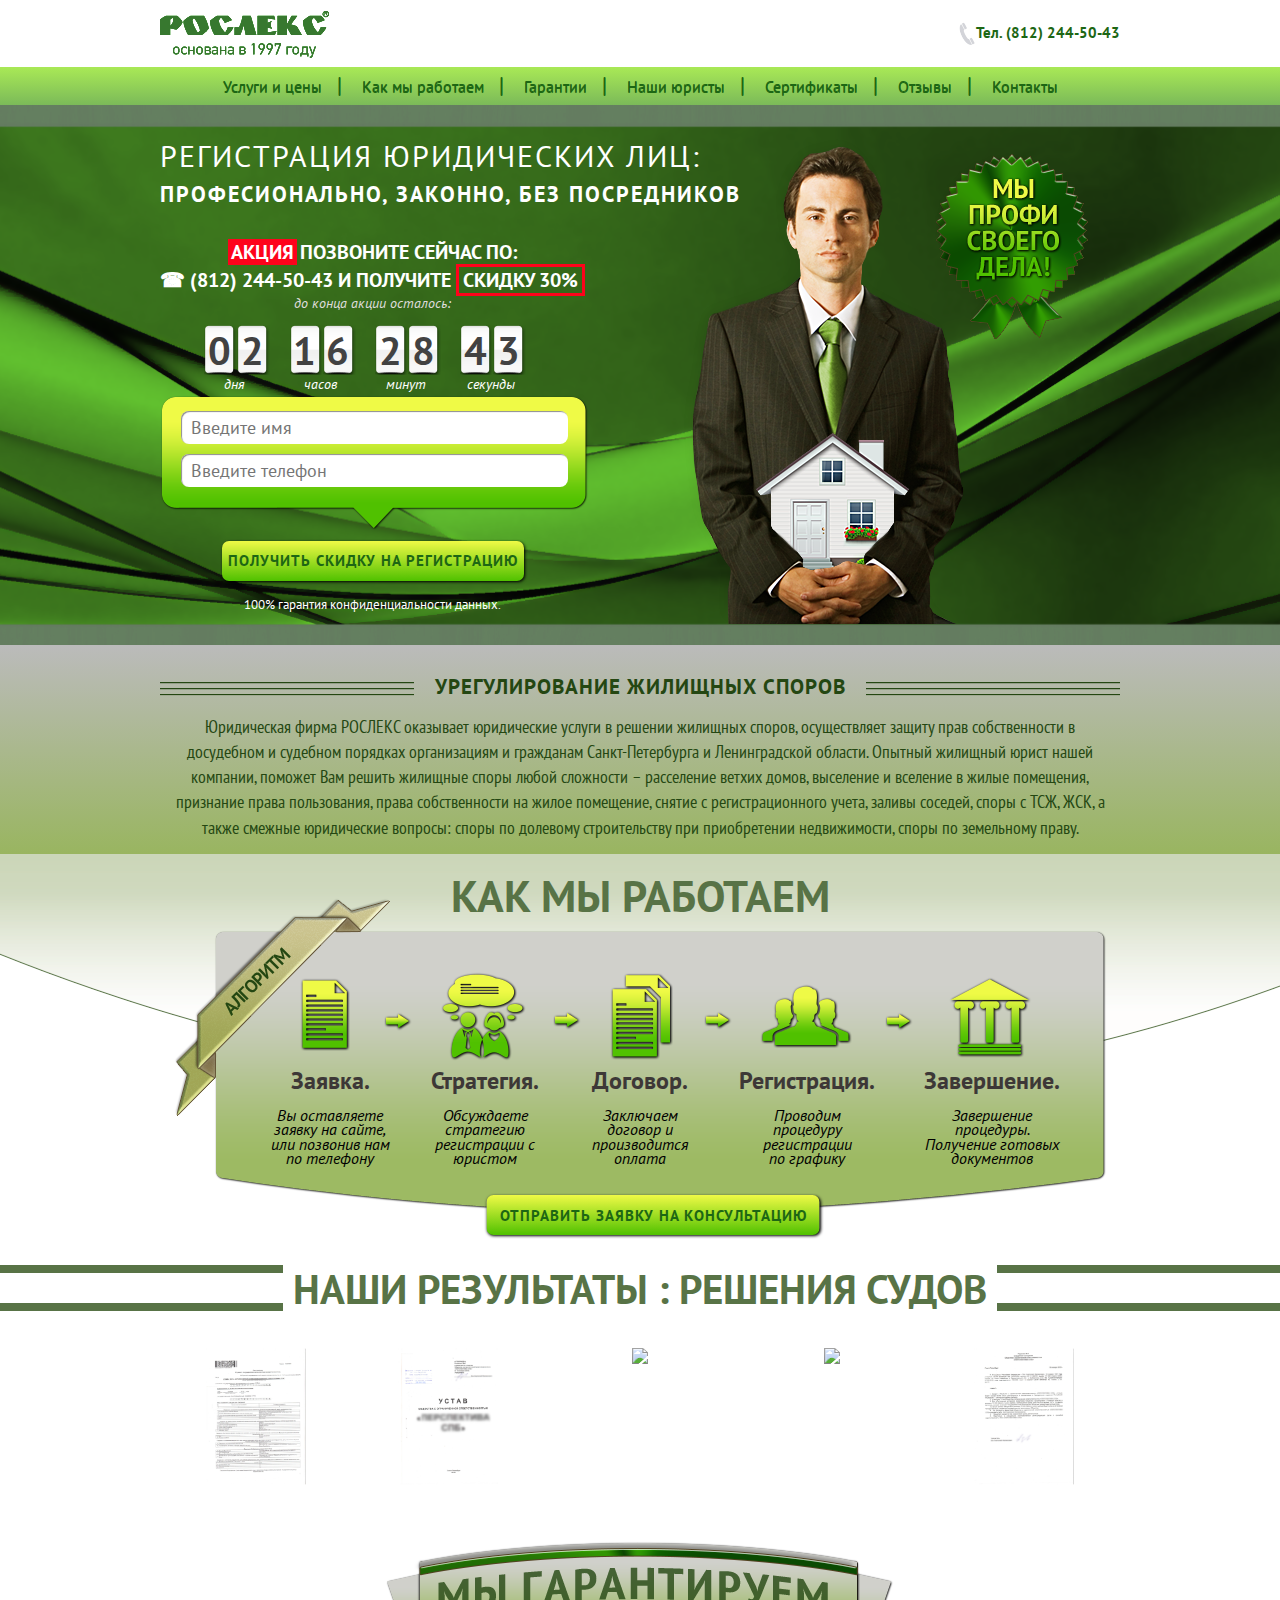
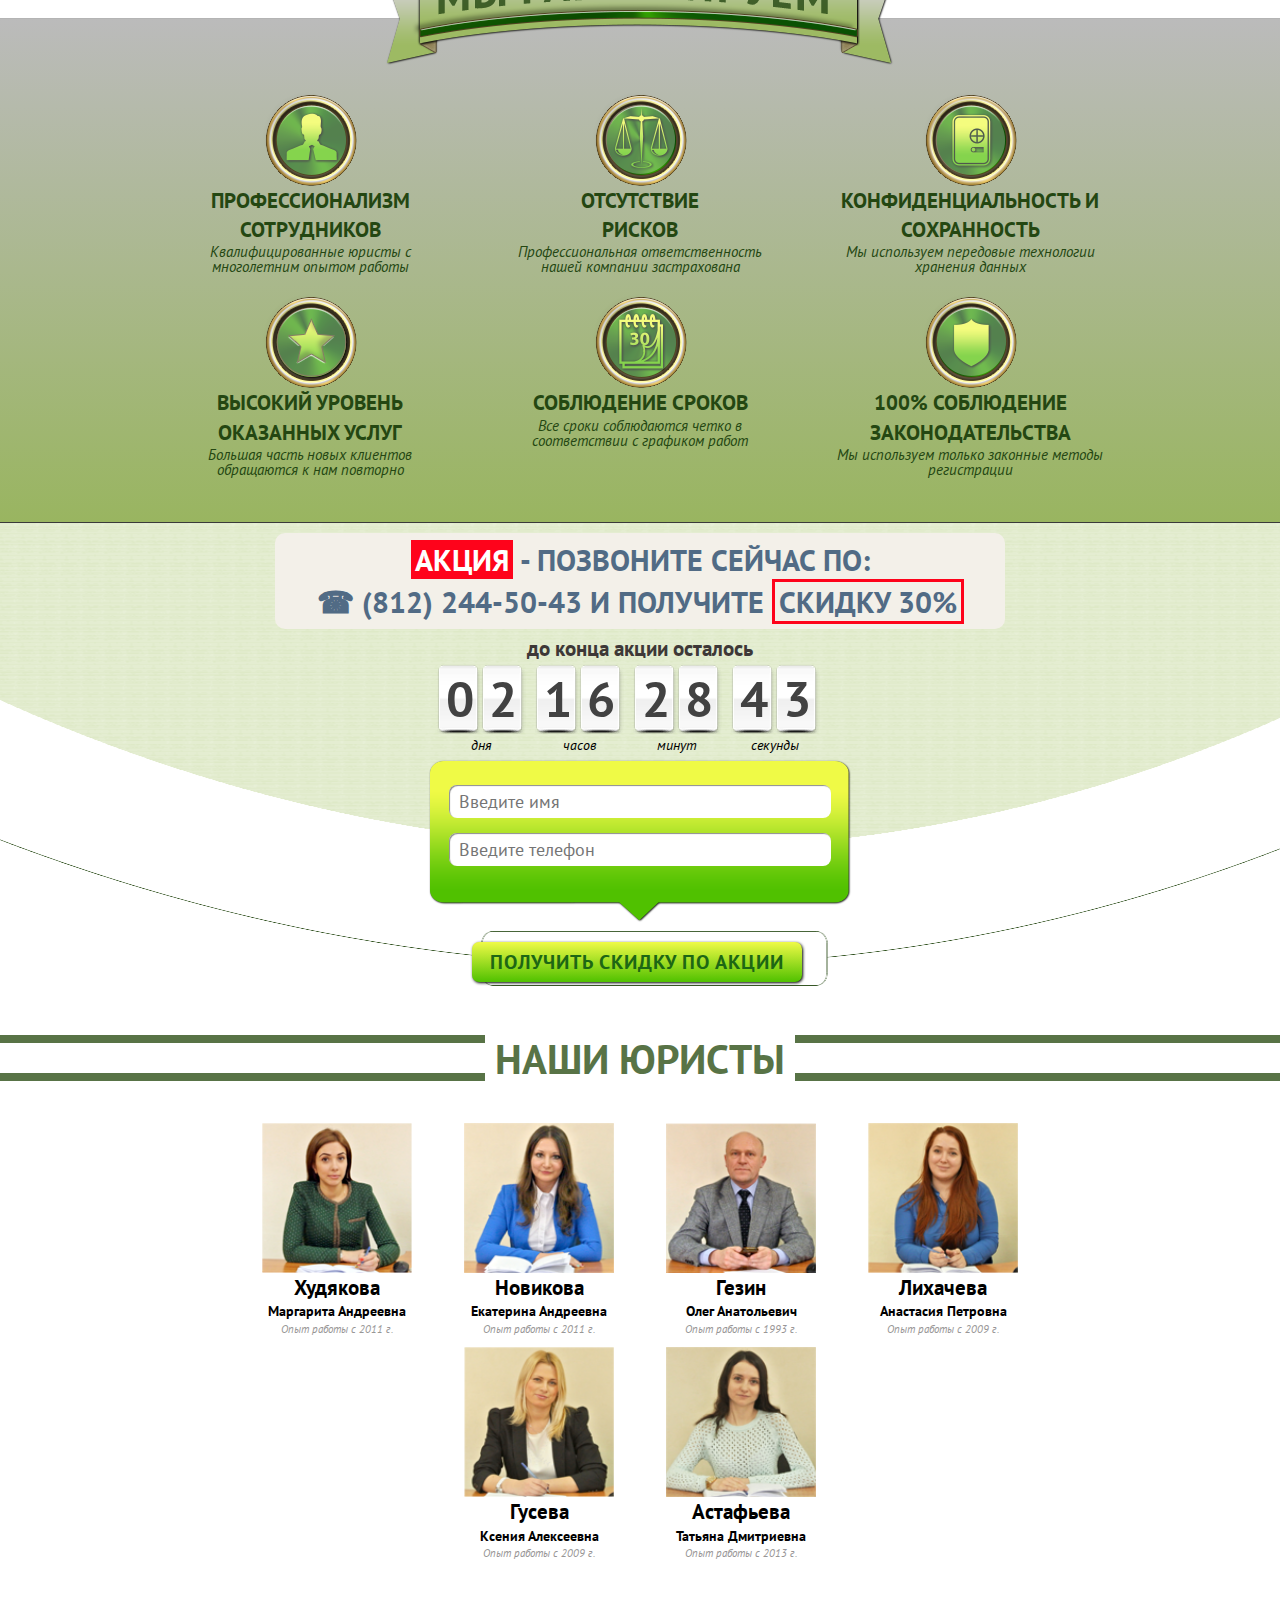
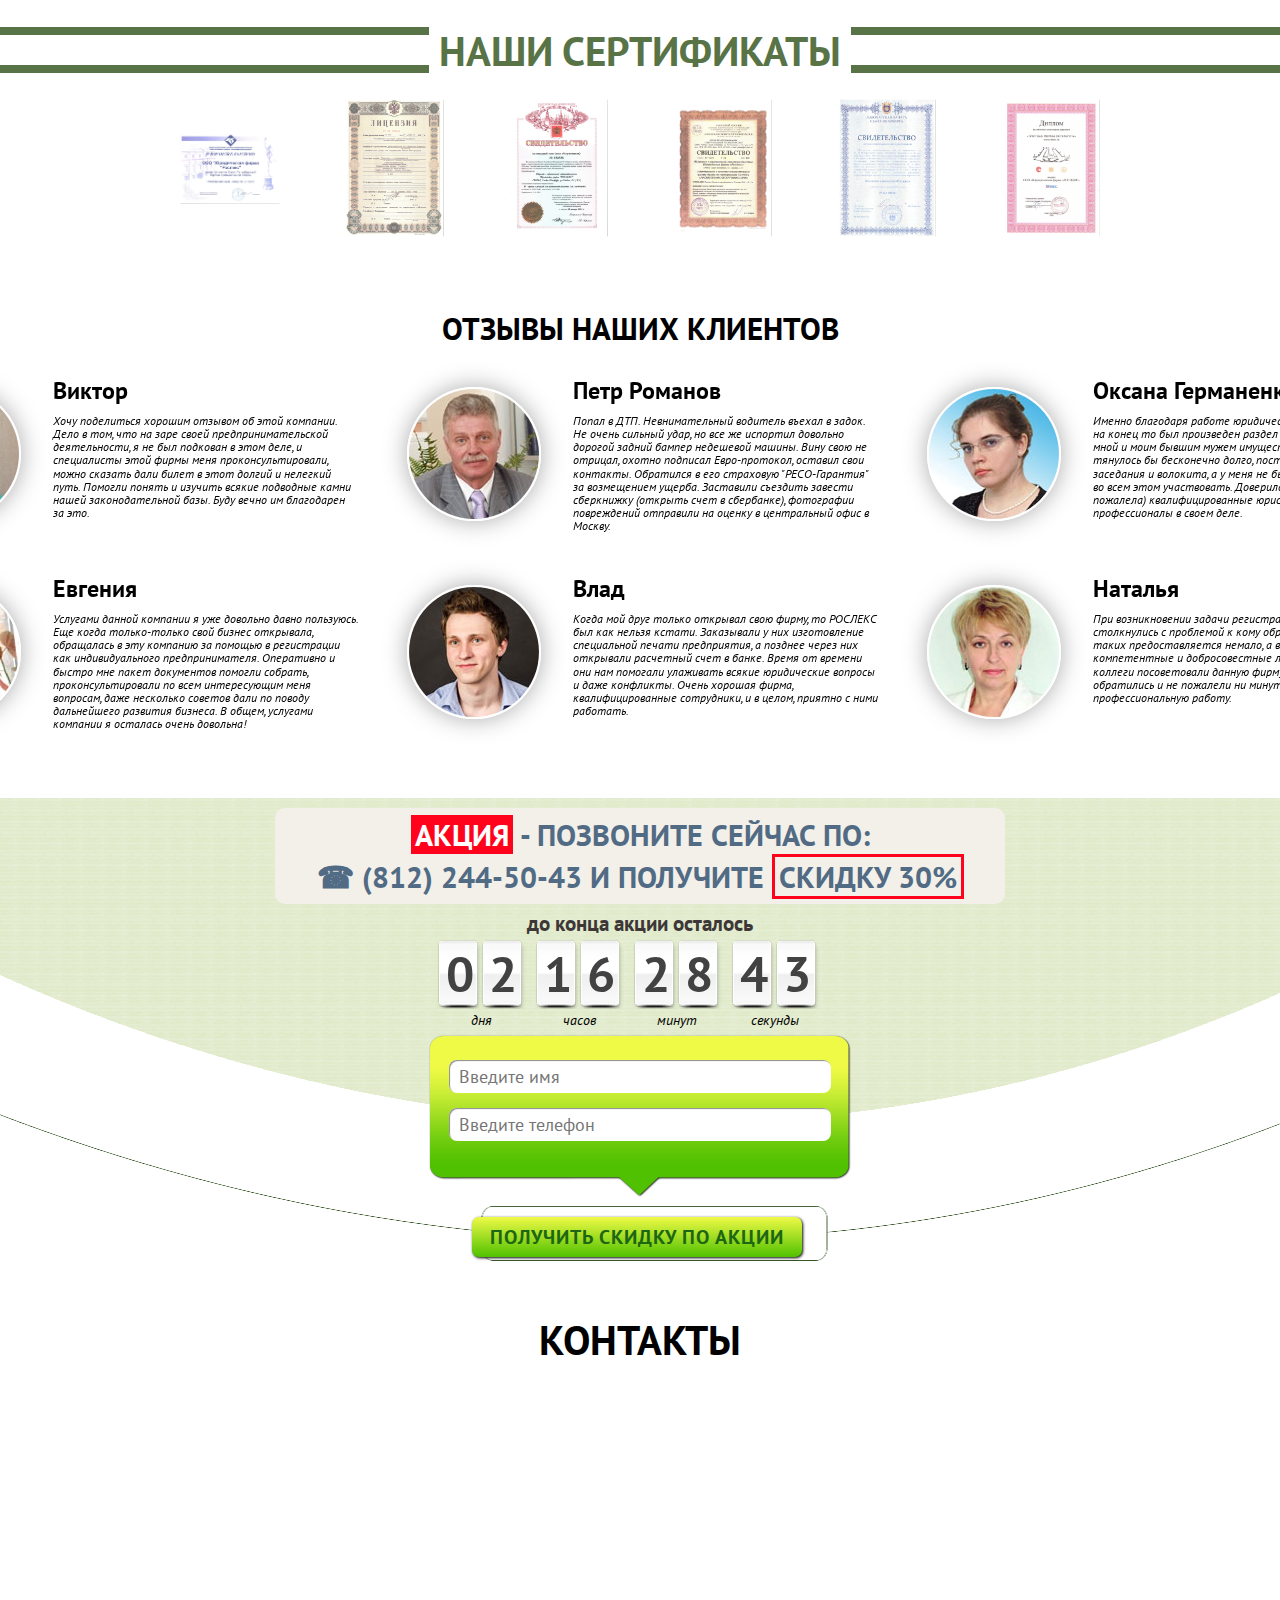
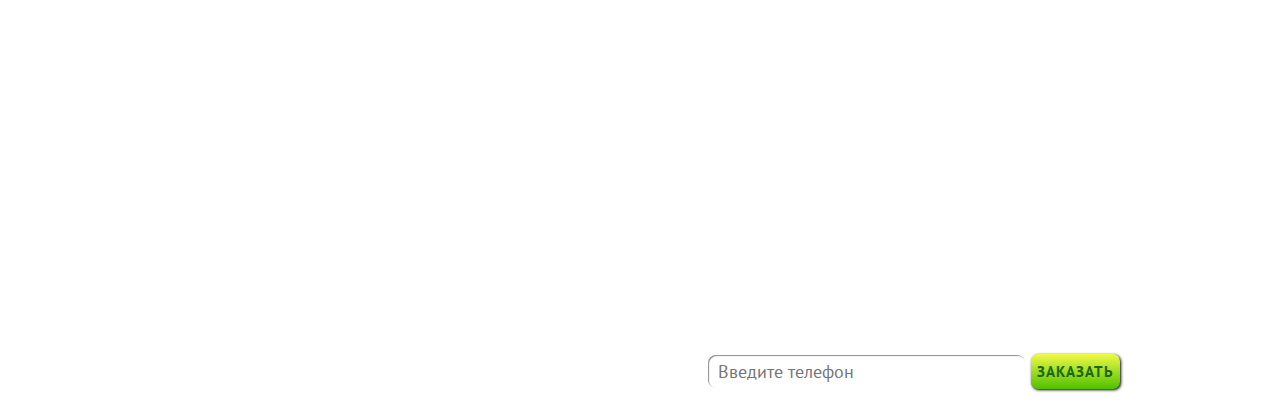
==== housing.html @ 8894eebe "housing partly" ====
<!doctype html>
<html>
<head>
	<meta charset="utf-8">
	<title>✔ Cпоры: ☎ (812) 244-50-43</title>
	<!-- <meta name="viewport" content="width=device-width, initial-scale=1"> -->
	<meta name="format-detection" content="telephone=no">
	<!-- <link rel="icon" type="image/x-icon" href="img/favicon/favicon_registr.ico" /> -->
	<link rel="icon" type="image/x-icon" href="img/favicon/favicon_registr.ico" />
	

	<meta name="description" content="★★★ Решение жилищных споров: ☎ (812) 244-50-43 ★★★"> 
	<meta name="Keywords" content="жилищные споры">
	<!-- <meta name="viewport" content="width=device-width"/> -->
	<!-- <meta name="viewport" content="width=1200"> -->
	<!-- <meta name="viewport" content="initial-scale=1, user-scalable=no"> -->
	<link rel="stylesheet" media="all" href="css/screen.css" >
	<link rel="stylesheet" media="all" href="css/jquery.flipcountdown.css">
	<link href="css/lightbox.css" rel="stylesheet" >
	<link href="feedback/css/jquery.jgrowl.css" rel="stylesheet" type="text/css">
	<!--[if IE]><script src="js/html5shiv.js"></script><![endif]-->
	<script src="http://api-maps.yandex.ru/2.1/?lang=ru_RU" type="text/javascript"></script>
</head>
<body>
<!-- BEGIN  out-->
<div class="out">
	<!-- BEGIN topline  -->
	<div class="topline"><div class="topline__in">
		<div class="topline__logo"><a href="#"><i class="icon-logo-green"></i></a></div>
		<div class="topline__contacts">
			<div class="topline__phone topline__phone--green"><i class="icon-phone"></i>Тел. (812) 244-50-43</div>
		</div>
	</div></div>
	<!-- END topline -->

	<!-- BEGIN nav  -->
	<div class="js-wrap">
	<div class="nav js-fixed nav--green"><div class="nav__in">
		<ul class="nav__list nav__list--green">
			<li><a href="#" class="js-price">Услуги и цены</a></li>
			<li><a href="#" class="js-work">Как мы работаем</a></li>
			<li><a href="#" class="js-guaranties">Гарантии</a></li>
			<li><a href="#" class="js-team">Наши юристы</a></li>
			<li><a href="#" class="js-documentation">Сертификаты</a></li>
			<li><a href="#" class="js-feedbacks">Отзывы</a></li>
			<li><a href="#" class="js-contacts">Контакты</a></li>
		</ul>
	</div></div>
	</div>
	<!-- END nav -->

	<!-- BEGIN promo  -->
	<div class="promo promo--green"><div class="promo__in">
		<h1 class="promo__header"><span class="promo__header_big">РЕГИСТРАЦИЯ ЮРИДИЧЕСКИХ ЛИЦ:</span><br><span class="promo__header_small">ПРОФЕСИОНАЛЬНО, ЗАКОННО, БЕЗ ПОСРЕДНИКОВ</span></h1>
		<div class="promo__info">
			<p class="promo__info-text"><span class="promo__info-text_action">АКЦИЯ</span>Позвоните сейчас по: <br> ☎ (812) 244-50-43 и получите <span class="bd--red">скидку 30%</span></p>
			<div class="promo__info-form form_size_small">
				<p class="time_to">до конца акции осталось:</p>
				<div class="form__timer">
				</div>
				<form method="post" name="form-3" class="form">
					<div class="form__inputs form__inputs_green"><div class="form__inputs_in">
						<input type="text" name="name" placeholder="Введите имя">
						<input type="text" name="tell" placeholder="Введите телефон">
					</div></div>
					<input type="submit" class="button button--green feedback button__sumbit" value="получить скидку на регистрацию">
				</form> 
				<p class="form__footer">100% гарантия конфиденциальности данных.</p>
			</div>
		</div>
		<div class="promo__we">
			<div class="promo__we-photo promo__we--man2"></div>
			<div class="promo__we-embl promo__we-embl--green"></div>
		</div>
	</div></div>
	<!-- END promo -->

	<!-- BEGIN rates  -->
	<div class="rates rates--green"><div class="rates__header_wrap rates__header_wrap--green"><div class="rates__in">
			<h2 class="rates__header rates__header--green">УРЕГУЛИРОВАНИЕ ЖИЛИЩНЫХ СПОРОВ</h2>
			<p class="rates__about">Юридическая фирма РОСЛЕКС оказывает юридические услуги в решении жилищных споров, осуществляет защиту прав собственности в досудебном и судебном порядках организациям и гражданам Санкт-Петербурга и Ленинградской области. Опытный жилищный юрист нашей компании, поможет Вам решить жилищные споры любой сложности – расселение ветхих домов, выселение и вселение в жилые помещения, признание права пользования, права собственности на жилое помещение, снятие с регистрационного учета, заливы соседей, споры с ТСЖ, ЖСК, а также смежные юридические вопросы: споры по долевому строительству при приобретении недвижимости, споры по земельному праву.</p>
	</div>
			<div class="rates__body">

		

			</div>
	</div></div>
	<!-- END rates -->
	<!-- BEGIN work  -->
		<div class="work work--green"><div class="work__in">
			<p class="work__header about__header about__header--green">КАК МЫ РАБОТАЕМ</p>
			<div class="work__form work__form--green">
			<div class="work__item_wrap">
				<article class="work__item">
					<h4 class="work__item_header">Заявка.</h4>
					<p class="work__item_descr">Вы оставляете<br>заявку на сайте,<br>или позвонив нам<br>по телефону</p>
				</article>

				<article class="work__item">
					<h4 class="work__item_header">Стратегия.</h4>
					<p class="work__item_descr">Обсуждаете стратегию<br>регистрации с юристом</p>
				</article>

				<article class="work__item">
					<h4 class="work__item_header">Договор.</h4>
					<p class="work__item_descr">Заключаем<br>договор и производится<br>оплата</p>
				</article>

				<article class="work__item">
					<h4 class="work__item_header">Регистрация.</h4>
					<p class="work__item_descr">Проводим<br>процедуру<br> регистрации<br>по графику</p>
				</article>

				<article class="work__item">
					<h4 class="work__item_header">Завершение.</h4>
					<p class="work__item_descr">Завершение процедуры.<br> Получение готовых документов</p>
				</article>
				</div>
			</div>
			<form method="post" name="form-3" class="form work-form copy-form">
				<div class="form__inputs form__inputs_green"><div class="form__inputs_in">
					<input type="text" name="name" placeholder="Введите имя">
					<input type="text" name="tell" placeholder="Введите телефон">
				</div></div>
				<input type="button" class="button button--green js-open-work-form feedback button__sumbit" value="отправить заявку на консультацию">
			</form>
		</div></div>
		<!-- END work -->
<!-- BEGIN getting  -->
		<div class="getting">
			<p class="header-linear header-linear--green"><span>НАШИ РЕЗУЛЬТАТЫ : РЕШЕНИЯ СУДОВ</span></p>
			<div class="getting__in">
				<div class="getting__list getting__list-l getting__list_slider">
					<a href="img/get_reg_1.jpg" data-lightbox="roadtrip" data-title=""><img src="img/get_reg_1.jpg"></a>
					<a href="img/get_reg_2.jpg" data-lightbox="roadtrip" data-title=""><img src="img/get_reg_2.jpg"></a>
					<a href="img/get_reg_3.jpg" data-lightbox="roadtrip" data-title=""><img src="img/get_reg_3.jpg" width=100></a>
					<a href="img/get_reg_4.jpg" data-lightbox="roadtrip" data-title=""><img src="img/get_reg_4.jpg"></a>
					<a href="img/get_reg_5.jpg" data-lightbox="roadtrip" data-title=""><img src="img/get_reg_5.jpg"></a>
					<a href="img/get_reg_6.jpg" data-lightbox="roadtrip" data-title=""><img src="img/get_reg_6.jpg" width=100></a>
					<a href="img/get_reg_7.jpg" data-lightbox="roadtrip" data-title=""><img src="img/get_reg_7.jpg"></a>
					<a href="img/get_reg_8.jpg" data-lightbox="roadtrip" data-title=""><img src="img/get_reg_8.jpg"></a>
					<a href="img/get_reg_9.jpg" data-lightbox="roadtrip" data-title=""><img src="img/get_reg_9.jpg" width=100></a>
					<a href="img/get_reg_10.jpg" data-lightbox="roadtrip" data-title=""><img src="img/get_reg_10.jpg"></a>
					<a href="img/get_reg_11.jpg" data-lightbox="roadtrip" data-title=""><img src="img/get_reg_11.jpg"></a>
					<a href="img/get_reg_12.jpg" data-lightbox="roadtrip" data-title=""><img src="img/get_reg_12.jpg" width=100></a>
					<a href="img/get_reg_13.jpg" data-lightbox="roadtrip" data-title=""><img src="img/get_reg_13.jpg"></a>
					<a href="img/get_reg_14.jpg" data-lightbox="roadtrip" data-title=""><img src="img/get_reg_14.jpg" width=100></a>

				</div>
			</div>	
		</div>
		<!-- END getting -->

	<!-- BEGIN guarantees  -->
	<div class="guarantees guarantees--green"><div class="guarantees__in">
		<div class="guarantees__header"></div>
		<div class="guarantees__item_wrap guarantees__item--green">
		<article class="guarantees__item ">
			<div class="guarantees__item_pic"><i class="guar_1"></i></div>
			<h2 class="guarantees__item_header">ПРОФЕССИОНАЛИЗМ СОТРУДНИКОВ</h2>
			<p class="guarantees__item_descr">Квалифицированные юристы с многолетним опытом работы</p>
		</article>

		<article class="guarantees__item">
			<div class="guarantees__item_pic"><i class="guar_2"></i></div>
			<h2 class="guarantees__item_header">ОТСУТСТВИЕ<br>РИСКОВ</h2>
			<p class="guarantees__item_descr">Профессиональная ответственность нашей компании застрахована</p>
		</article>

		<article class="guarantees__item">
			<div class="guarantees__item_pic"><i class="guar_3"></i></div>
			<h2 class="guarantees__item_header">КОНФИДЕНЦИАЛЬНОСТЬ И СОХРАННОСТЬ</h2>
			<p class="guarantees__item_descr">Мы используем передовые технологии хранения данных</p>
		</article>

		<article class="guarantees__item">
			<div class="guarantees__item_pic"><i class="guar_4"></i></div>
			<h2 class="guarantees__item_header">ВЫСОКИЙ УРОВЕНЬ ОКАЗАННЫХ УСЛУГ</h2>
			<p class="guarantees__item_descr">Большая часть новых клиентов обращаются к нам повторно</p>
		</article>

		<article class="guarantees__item">
			<div class="guarantees__item_pic"><i class="guar_5"></i></div>
			<h2 class="guarantees__item_header">СОБЛЮДЕНИЕ СРОКОВ</h2>
			<p class="guarantees__item_descr">Все сроки соблюдаются четко в соответствии с графиком работ</p>
		</article>

		<article class="guarantees__item">
			<div class="guarantees__item_pic"><i class="guar_6"></i></div>
			<h2 class="guarantees__item_header">100% СОБЛЮДЕНИЕ ЗАКОНОДАТЕЛЬСТВА</h2>
			<p class="guarantees__item_descr">Мы используем только законные методы регистрации</p>
		</article>
		</div>
	</div></div>
	<!-- END guarantees -->
	<!-- BEGIN action  -->
	<div class="action action--green"><div class="action__in">
		<h1 class="action__header"><span class="red">АКЦИЯ</span><span class="blue"> - Позвоните сейчас по: <br> ☎ (812) 244-50-43 и получите <span class="bd--red">скидку 30%</span></span></h1>
		<div class="action__form form_size_small">
			<p class="action_end">до конца акции осталось</p>
			<div class="form__timer form__timer_size_big form__timer--green"></div>
			<form method="post" name="form-3" class="form">
				<div class="form__inputs form__inputs--dgreen">
					<div class="form__inputs_in">
					<input type="text" name="name" placeholder="Введите имя">
					<input type="text" name="tell" placeholder="Введите телефон">
				</div></div>
				<input type="submit" class="button button--green feedback button__submit" value="получить скидку по акции">
			</form>
		</div>
	</div></div>
	<!-- END action -->
	<!-- BEGIN team  -->
	<div class="team">
		<p class="team__header header-linear header-linear--green"><span>НАШИ ЮРИСТЫ</span></p>
		<div class="team__list_wrap">
		<ul class="team__list">
			<li class="member">
				<div class="member__photo"><img src="img/team_1.png" alt=""></div>
				<div class="member__about member__about--green">
					<p class="member__surname">Худякова</p>
					<p class="member__name">Маргарита Андреевна</p>
					<p class="member__experience">Опыт работы с 2011 г.</p>
				</div>
			</li>
			<li class="member">
				<div class="member__photo"><img src="img/team_2.png" alt=""></div>
				<div class="member__about member__about--green">
					<p class="member__surname">Новикова</p>
					<p class="member__name">Екатерина Андреевна</p>
					<p class="member__experience">Опыт работы с 2011 г.</p>
				</div>
			</li>
			<li class="member">
				<div class="member__photo"><img src="img/team_3.png" alt=""></div>
				<div class="member__about member__about--green">
					<p class="member__surname">Гезин</p>
					<p class="member__name">Олег Анатольевич</p>
					<p class="member__experience">Опыт работы с 1993 г.</p>
				</div>
			</li>
			<li class="member">
				<div class="member__photo"><img src="img/team_4.png" alt=""></div>
				<div class="member__about member__about--green">
					<p class="member__surname">Лихачева</p>
					<p class="member__name">Анастасия Петровна</p>
					<p class="member__experience">Опыт работы с 2009 г.</p>
				</div>
			</li>
			<li class="member">
				<div class="member__photo"><img src="img/team_5.png" alt=""></div>
				<div class="member__about member__about--green">
					<p class="member__surname">Гусева</p>
					<p class="member__name">Ксения Алексеевна</p>
					<p class="member__experience">Опыт работы с 2009 г.</p>
				</div>
			</li>
			<li class="member">
				<div class="member__photo"><img src="img/team_6.png" alt=""></div>
				<div class="member__about member__about--green">
					<p class="member__surname">Астафьева</p>
					<p class="member__name">Татьяна Дмитриевна</p>
					<p class="member__experience">Опыт работы с 2013 г.</p>
				</div>
			</li>
		</ul></div>
	</div>
	<!-- END team -->
	<!-- BEGIN documentation  -->
	<div class="documentation documentation--green"><div class="documentation__in">
		<div class="documentation__item">
			<h4 class="header-linear header-linear--green"><span>НАШИ СЕРТИФИКАТЫ</span></h4>
			<div class="documentation__item_wrap">
			<ul class="documentation__item_imgs">
				<li><a href="img/doc_1.jpg" data-lightbox="docs"><img src="img/doc_1.jpg" alt=""></a></li>
				<li><a href="img/doc_2.jpg" data-lightbox="docs"><img src="img/doc_2.jpg" alt=""></a></li>
				<li><a href="img/doc_3.jpg" data-lightbox="docs"><img src="img/doc_3.jpg" alt=""></a></li>
				<li><a href="img/doc_4.jpg" data-lightbox="docs"><img src="img/doc_4.jpg" alt=""></a></li>
				<li><a href="img/doc_5.jpg" data-lightbox="docs"><img src="img/doc_5.jpg" alt=""></a></li>
				<li><a href="img/doc_6.jpg" data-lightbox="docs"><img src="img/doc_6.jpg" alt=""></a></li>
			</ul>
		</div></div>
	</div></div>
	<!-- END documentation -->

	<!-- BEGIN partners -->
<!-- <div class="partners"><div class="partners__in">
		<p class="about__header about__header--green partners__header"><span>НАШИ ПАРТНЕРЫ</span></p>
		<div class="partners__list"></div>
	</div>
</div> -->
	<!-- END partners -->

	<!-- BEGIN feedback  -->
	<div class="feedbacks feedbacks--green">
		<p class="feedbacks__header feedbacks__header--green">ОТЗЫВЫ НАШИХ КЛИЕНТОВ</p>
		<div class="slider">
	    <div class="slider__top feedback--green">
			<div class="feed">
				<div class="feedback__author_photo"><div class="feedback__photo_wrap">
					<img src="img/feed_new_1.jpeg" alt="">
				</div></div>
				<div class="feedback__text">
					<h2 class="feedback__author_name">Петр Романов</h2>
					<p class="feedback__review">
						Попал в ДТП. Невнимательный водитель въехал в задок. Не очень сильный удар, но все же испортил довольно дорогой задний бампер недешевой машины. Вину свою не отрицал, охотно подписал Евро-протокол, оставил свои контакты. Обратился в его страховую "РЕСО-Гарантия" за возмещением ущерба. Заставили съездить завести сберкнижку (открыть счет в сбербанке), фотографии повреждений отправили на оценку в центральный офис в Москву.
					</p>
				</div>
			</div>
			<div class="feed">
					<div class="feedback__author_photo"><div class="feedback__photo_wrap">
						<img src="img/feed_new_5.jpg" alt="">
					</div></div>
					<div class="feedback__text">
						<h2 class="feedback__author_name">Оксана Германенко</h2>
						<p class="feedback__review">
							Именно благодаря работе юридической фирме " Рослекс" на конец то был произведен раздел совместно нажитого мной и моим бывшим мужем имущества. Это дело тянулось бы бесконечно долго, постоянные судебные заседания и волокита, а у меня не было ни сил, ни желания во всем этом участвовать. Доверилась " Рослекс" и не пожалела) квалифицированные юристы, настоящие профессионалы в своем деле.
						</p>
					</div>
				</div>
				<div class="feed">
					<div class="feedback__author_photo"><div class="feedback__photo_wrap">
						<img src="img/feed_new_6.jpg" alt="">
					</div></div>
					<div class="feedback__text">
						<h2 class="feedback__author_name">Татьяна Николаевна</h2>
						<p class="feedback__review">
							Огромное спасибо Вам за оказание юридической помощи! С моей проблемой мне отказали в нескольких фирмах. Мне необходимо было узаконить и официально оформить договор договор купли-продажи на дом, который я купила в прошлом году по доверенности у человека, который вовремя не вступил в наследство после смерти бабушки, не имел на этот дом завещания и к сожалению растерял часть документов на этот дом.
						</p>
					</div>
				</div>
				<div class="feed">
					<div class="feedback__author_photo"><div class="feedback__photo_wrap">
						<img src="img/feed_new_2.jpg" alt="">
					</div></div>
					<div class="feedback__text">
						<h2 class="feedback__author_name">Роман</h2>
						<p class="feedback__review">
							Для своего бизнеса долго сомневался, что выбрать ИП, ПБОЮЛ или вообще ООО. Обратился за консультацией, очень грамотно растолковали все нюансы. В итоге заказал подготовку полного пакета документов и помощь в регистрации. Абсолютно не жалею потраченных денег, иначе с нашей бюрократией просто запарился бегать по всем инстанциям. Спасибо, я очень доволен и рекомендую!
						</p>
					</div>
				</div>
				<div class="feed">
					<div class="feedback__author_photo"><div class="feedback__photo_wrap">
						<img src="img/feed_new_4.jpg" alt="">
					</div></div>
					<div class="feedback__text">
						<h2 class="feedback__author_name">Виктор</h2>
						<p class="feedback__review">
							Хочу поделиться хорошим отзывом об этой компании. Дело в том, что на заре своей предпринимательской деятельности, я не был подкован в этом деле, и специалисты этой фирмы меня проконсультировали, можно сказать дали билет в этот долгий и нелегкий путь. Помогли понять и изучить всякие подводные камни нашей законодательной базы. Буду вечно им благодарен за это.
						</p>
					</div>
				</div>
				
			</div>
	    <div class="slider__bottom feedback--green">
				<div class="feed">
					<div class="feedback__author_photo"><div class="feedback__photo_wrap">
						<img src="img/feed_new_3.jpg" alt="">
					</div></div>
					<div class="feedback__text">
						<h2 class="feedback__author_name">Влад</h2>
						<p class="feedback__review">
							Когда мой друг только открывал свою фирму, то РОСЛЕКС был как нельзя кстати. Заказывали у них изготовление специальной печати предприятия, а позднее через них открывали расчетный счет в банке. Время от времени они нам помогали улаживать всякие юридические вопросы и даже конфликты. Очень хорошая фирма, квалифицированные сотрудники, и в целом, приятно с ними работать.
						</p>
					</div>
				</div>
				<div class="feed">
					<div class="feedback__author_photo"><div class="feedback__photo_wrap">
						<img src="img/feed_new_7.jpg" alt="">
					</div></div>
					<div class="feedback__text">
						<h2 class="feedback__author_name">Наталья</h2>
						<p class="feedback__review">
							При возникновении задачи регистрации фирмы, столкнулись с проблемой к кому обратиться, ведь услуг таких предоставляется немало, а вот чтоб были компетентные и добросовестные люди уже другой вопрос, коллеги посоветовали данную фирму "Рослекс" мы обратились и не пожалели ни минуты, увидели четкую профессиональную работу.
						</p>
					</div>
				</div>
				<div class="feed">
					<div class="feedback__author_photo"><div class="feedback__photo_wrap">
						<img src="img/feed_new_10.jpg" alt="">
					</div></div>
					<div class="feedback__text">
						<h2 class="feedback__author_name">Vitmar</h2>
						<p class="feedback__review">
							Пол года назад обратилась в Юридическая фирма "РОСЛЕКС", с целью регистрации индивидуальной предпринимательской деятельности. Порекомендовали друзья как ответственную фирму. Что и подтверждаю. Созвонившись, перечислили пакет необходимых документов, которые на следующий день я подвёз. И к моему удивлению через три дня всё было подготовлено. Впоследствии с документацией проблем не возникало. Считаю сделано оперативно, грамотно и надёжно.
						</p>
					</div>
				</div>
				<div class="feed">
					<div class="feedback__author_photo"><div class="feedback__photo_wrap">
						<img src="img/feed_new_8.jpg" alt="">
					</div></div>
					<div class="feedback__text">
						<h2 class="feedback__author_name">Романов Максим Петрович</h2>
						<p class="feedback__review">
							Здравствуйте!Пришлось воспользоватся услугами юридической фирмы "Рослекс".Консультировался по поводу оформления и регистрации нового предприятия.Предварительно перед этим созвонился,ответил секретарь и назначил мне встречу с юристом.Все прошло хорошо, в уютной обстановке.Я узнал все что нужно было. Что касается цены,то все устроило.Как для юр.организации,то прайс-лист адекватный.Спасибо!
						</p>
					</div>
				</div>
				<div class="feed">
					<div class="feedback__author_photo"><div class="feedback__photo_wrap">
						<img src="img/feed_new_9.jpg" alt="">
					</div></div>
					<div class="feedback__text">
						<h2 class="feedback__author_name">Евгения</h2>
						<p class="feedback__review">
							Услугами данной компании я уже довольно давно пользуюсь. Еще когда только-только свой бизнес открывала, обращалась в эту компанию за помощью в регистрации как индивидуального предпринимателя. Оперативно и быстро мне пакет документов помогли собрать, проконсультировали по всем интересующим меня вопросам, даже несколько советов дали по поводу дальнейшего развития бизнеса. В общем, услугами компании я осталась очень довольна!
						</p>
					</div>
				</div>
			</div>
		</div>
	</div>
	<!-- END feedback -->

	<!-- BEGIN action  -->
	<div class="action action--green"><div class="action__in">
		<h1 class="action__header"><span class="red">АКЦИЯ</span><span class="blue"> - Позвоните сейчас по: <br> ☎ (812) 244-50-43 и получите <span class="bd--red">скидку 30%</span></span></h1>
		<div class="action__form form_size_small">
			<p class="action_end">до конца акции осталось</p>
			<div class="form__timer form__timer_size_big form__timer--green"></div>
			<form method="post" name="form-3" class="form">
				<div class="form__inputs form__inputs--dgreen">
					<div class="form__inputs_in">
					<input type="text" name="name" placeholder="Введите имя">
					<input type="text" name="tell" placeholder="Введите телефон">
				</div></div>
				<input type="submit" class="button button--green feedback button__submit" value="получить скидку по акции">
			</form>
		</div>
	</div></div>
	<!-- END action -->

	

	<!-- BEGIN contacts  -->
	<div class="contacts">
		<p class="contacts__header contacts__header--green"><span>КОНТАКТЫ</span></p>
		<div id="ymap" class="contacts__map"></div>
	</div>
	<!-- END contacts -->

	<!-- BEGIN footer  -->
	<div class="footer footer--green"><div class="footer__in">
	  <div class="footer__adds">
	  	<div class="loc"><i class="icon-loc-blue"></i></div>
	  	<div class="footer__adds_txt">
	  		<p class="adds">Санкт-Петербург, Спасский пер. 14,<br> этаж 5. м. «Сенная площадь».</p>
	  		<p class="phone">Тел. (812) 244-50-43</p>
	  	</div>
	  </div>
	  <div class="footer__form">
	  	<p class="footer__form_header">Заказать обратный звонок</p>
	  	<form method="post" name="form-2" class="form">	  	
		  	<input type="text" name="tell" placeholder="Введите телефон" class="footer__form_input">
		  	<input type="button" value="ЗАКАЗАТЬ" class="button button--green feedback">
	  	</form>
	  </div>
	</div>
	<!-- END footer -->
	<div class="up js-up up--reg"></div>
</div></div>
<!-- END out-->
<!-- load scripts -->
<script src="js/lib/head.js" data-headjs-load="js/init.js"></script>
<script>
ymaps.ready(init);
function init () {
	// map.controls.add('zoomControl');
	var map = new ymaps.Map("ymap", {
	    center: [59.92733739, 30.31772910], 
	    zoom: 13,
	    controls: ['zoomControl']
    }),
		myGeoObject = new ymaps.GeoObject({
      geometry: {
        type: "Point",
        coordinates: [59.92733739, 30.31772910]
      },
    });
    map.geoObjects
        .add(myGeoObject)
        .add(new ymaps.Placemark([59.92733739, 30.31772910], {
            balloonContent: 'цвет <strong>воды пляжа бонди</strong>'
        }, {
            preset: 'islands#icon',
            iconColor: '#0095b6'
        }));
}
</script>
<!-- Yandex.Metrika counter -->

<script type="text/javascript">

(function (d, w, c) {

    (w[c] = w[c] || []).push(function() {

        try {

            w.yaCounter29228425 = new Ya.Metrika({id:29228425,

                    webvisor:true,

                    clickmap:true,

                    trackLinks:true,

                    accurateTrackBounce:true});

        } catch(e) { }

    });

 

    var n = d.getElementsByTagName("script")[0],

        s = d.createElement("script"),

        f = function () { n.parentNode.insertBefore(s, n); };

    s.type = "text/javascript";

    s.async = true;

    s.src = (d.location.protocol == "https:" ? "https:" : "http:") + "//mc.yandex.ru/metrika/watch.js";

 

    if (w.opera == "[object Opera]") {

        d.addEventListener("DOMContentLoaded", f, false);

    } else { f(); }

})(document, window, "yandex_metrika_callbacks");

</script>

<noscript><div><img src="//mc.yandex.ru/watch/29228425" style="position:absolute; left:-9999px;" alt="" /></div></noscript>

<!-- /Yandex.Metrika counter -->
</body>
</html>
---- css/screen.css ----
@charset "UTF-8";
@import url("http://fonts.googleapis.com/css?family=PT+Sans:400,700,400italic&subset=cyrillic,latin");
@import url("http://fonts.googleapis.com/css?family=PT+Sans+Narrow&subset=latin,cyrillic");
html, body, div, span, applet, object, iframe, h1, h2, h3, h4, h5, h6, p, blockquote, pre, a, abbr, acronym, address, big, cite, code, del, dfn, em, img, ins, kbd, q, s, samp, small, strike, strong, sub, sup, tt, var, b, u, i, center, dl, dt, dd, ol, ul, li, fieldset, form, label, legend, table, caption, tbody, tfoot, thead, tr, th, td, article, aside, canvas, details, embed, figure, figcaption, footer, header, hgroup, menu, nav, output, ruby, section, summary, time, mark, audio, video { margin: 0; padding: 0; border: 0; vertical-align: baseline; }

body, html { height: 100%; }

img, fieldset, a img { border: none; }

input[type="text"], input[type="email"], input[type="tel"], textarea { -webkit-appearance: none; }

input[type="submit"], button { cursor: pointer; }
input[type="submit"]::-moz-focus-inner, button::-moz-focus-inner { padding: 0; border: 0; }

textarea { overflow: auto; }

input, button { margin: 0; padding: 0; border: 0; }

div, input, textarea, select, button, h1, h2, h3, h4, h5, h6, a, span, a:focus { outline: none; }

ul, ol { list-style-type: none; }

@media only screen and (min-device-width: 320px) and (max-device-width: 480px) { * { -webkit-text-size-adjust: none; } }
table { border-spacing: 0; border-collapse: collapse; width: 100%; }

body { font-family: Arial, sans-serif; font-size: 12px; line-height: 1.4; }

.topline .topline__in, .nav .nav__in, .promo .promo__in, .rates .rates__in, .action .action__in, .guarantees .guarantees__in, .work .work__in, .documentation .documentation__item_wrap, .partners .partners__in, .team__list_wrap, .footer .footer__in, .getting .getting__in { width: 960px; margin: 0 auto; }

.button, .promo .promo__info .promo__info-text, .rates .rates__header, .action .action__header, .footer .footer__form .footer__form_header { text-transform: uppercase; }

.header-linear { position: relative; z-index: 1; text-align: center; }
.header-linear:after, .header-linear:before { content: ""; display: block; position: absolute; top: 5px; width: 36%; height: 30px; }
.header-linear:after { right: 0; }
.header-linear:before { left: 0; }
.header-linear span { font-family: "PT Sans", Arial, sans-serif; font-weight: 700; font-size: 41px; position: relative; z-index: 2; padding: 0 10px; background-color: white; }

.out { width: 100%; min-width: 960px; overflow-x: hidden; }
.out .icon-logo { background: url('../img/icons-sf96930c1e8.png') 0 -312px no-repeat; width: 169px; height: 47px; display: inline-block; }
.out .icon-logo-blue { background: url('../img/icons-sf96930c1e8.png') 0 -198px no-repeat; width: 169px; height: 47px; display: inline-block; }
.out .icon-logo-green { background: url('../img/icons-sf96930c1e8.png') 0 -255px no-repeat; width: 169px; height: 47px; display: inline-block; }
.out .icon-mail { background: url('../img/icons-sf96930c1e8.png') 0 -369px no-repeat; width: 25px; height: 17px; display: inline-block; }
.out .icon-phone { background: url('../img/icons-sf96930c1e8.png') 0 -396px no-repeat; width: 17px; height: 24px; display: inline-block; }
.out .icon-loc { background: url('../img/icons-sf96930c1e8.png') 0 -115px no-repeat; width: 46px; height: 73px; display: inline-block; }
.out .icon-loc-org { background: url('../img/icons-sf96930c1e8.png') 0 -30px no-repeat; width: 49px; height: 75px; display: inline-block; }

.ie { overflow-x: hidden; }

.button { height: 40px; padding: 0 6px; font-family: "PT Sans", Arial, sans-serif; font-weight: 700; font-size: 15px; -moz-border-radius: 7px; -webkit-border-radius: 7px; border-radius: 7px; color: #3d3837; cursor: pointer; }

.topline .topline__in { *zoom: 1; height: 67px; }
.topline .topline__in:after { content: " "; display: table; clear: both; }
.topline .topline__logo { float: left; display: inline-block; margin-top: 11px; }
.topline .topline__contacts { float: right; margin-top: 22px; }
.topline .topline__mail, .topline .topline__phone { display: inline-block; font-family: "PT Sans", Arial, sans-serif; font-weight: 700; font-size: 15px; }
.topline .topline__mail i, .topline .topline__phone i { vertical-align: middle; }
.topline .topline__mail { margin-right: 25px; }
.topline .topline__mail i { position: relative; right: 10px; }

.nav--brown { background-color: #6e582c; *zoom: 1; filter: progid:DXImageTransform.Microsoft.gradient(gradientType=1, startColorstr='#FF6E582C', endColorstr='#FF6E582C'); background-image: -moz-linear-gradient(left, #6e582c 45%, #866728 59%, #6e582c 73%); background-image: -webkit-linear-gradient(left, #6e582c 45%, #866728 59%, #6e582c 73%); background-image: linear-gradient(to right, #6e582c 45%, #866728 59%, #6e582c 73%); -moz-box-shadow: 0 -1px 1px #5b4925; -webkit-box-shadow: 0 -1px 1px #5b4925; box-shadow: 0 -1px 1px #5b4925; }

.nav .nav__list { text-align: center; padding: 8px 0; font-size: 0; }
.nav .nav__list li { display: inline-block; font-size: 0; }
.nav .nav__list li a { vertical-align: middle; position: relative; font-family: "PT Sans", Arial, sans-serif; font-size: 16px; text-decoration: none; padding: 0px 20px; }
.nav .nav__list li a:after { content: "|"; position: absolute; display: inline-block; top: -6px; right: 0; font-size: 21px; }
.nav .nav__list li a:hover { text-decoration: underline; }
.nav .nav__list li:last-child a:after { display: none; }

.nav__list--white a { color: white; }

.form { text-align: center; }
.form .form__inputs { width: 100%; text-align: center; }
.form .form__inputs_in { padding-top: 16px; }
.form .form__inputs input { -moz-border-radius: 8px; -webkit-border-radius: 8px; border-radius: 8px; font-size: 18px; text-indent: 10px; padding: 5px 0; width: 90%; font-family: "PT Sans", Arial, sans-serif; -moz-box-shadow: 1px 1px 1px 0 #8c8c8c inset; -webkit-box-shadow: 1px 1px 1px 0 #8c8c8c inset; box-shadow: 1px 1px 1px 0 #8c8c8c inset; margin-bottom: 10px; }
.form .form__inputs_regular { background: url("../img/form__inputs.png") no-repeat 0 0; width: 427px; height: 135px; }
.form .form__inputs_orange { background: url("../img/form__inputs-org.png") no-repeat 0 0; width: 418px; height: 133px; }
.form .form__inputs--dorange { background: url("../img/action_tooltip-org.png") no-repeat 0 0; width: 423px; height: 164px; }
.form .form__inputs--dorange .form__inputs_in { padding-top: 26px; }
.form .form__inputs--dorange input { margin-bottom: 15px; }
.form .form__inputs--dgreen { background: url("../img/action_tooltip-green.png") no-repeat 0 0; width: 424px; height: 164px; }
.form .form__inputs--dgreen .form__inputs_in { padding-top: 26px; }
.form .form__inputs--dgreen input { margin-bottom: 15px; }
.form .form__inputs_green { background: url("../img/form__inputs-green.png") no-repeat 0 0; width: 429px; height: 136px; }
.form .form__inputs--dbrown { background: url("../img/action_tooltip.png") no-repeat 0 0; width: 423px; height: 164px; }
.form .form__inputs--dbrown .form__inputs_in { padding-top: 26px; }
.form .form__inputs--dbrown input { margin-bottom: 15px; }
.form .button { margin-top: 10px; letter-spacing: 1px; }

.is-fixed { position: fixed; z-index: 5; }

.js-fixed { width: 100%; top: 0; }

.l { *zoom: 1; }
.l:after { content: " "; display: table; clear: both; }
.l .l-col1 { float: left; width: 20%; }
.l .l-col2 { float: right; width: 70%; }

.promo { height: 540px; position: relative; -moz-background-size: cover; -o-background-size: cover; -webkit-background-size: cover; background-size: cover; background-position: top center; min-width: 960px; }
.promo .promo__in { position: relative; }
.promo .promo__header { padding-top: 30px; color: white; display: inline-block; letter-spacing: 2px; font-family: "PT Sans", Arial, sans-serif; }
.promo .promo__header .promo__header_big { font-size: 30px; font-weight: 100; }
.promo .promo__header .promo__header_small { font-size: 22px; font-weight: 700; }
.promo .promo__info { margin-top: 27px; width: 425px; }
.promo .promo__info .promo__info-text { text-align: center; font-size: 20px; font-family: "PT Sans", Arial, sans-serif; font-weight: 700; color: white; }
.promo .promo__info .promo__info-text .promo__info-text_action { background-color: #fe031b; padding: 0 3px; margin-right: 3px; }
.promo .promo__info .promo__info-form { width: 100%; }
.promo .promo__info .promo__info-form p { text-align: center; }
.promo .promo__info .promo__info-form .time_to { font-family: "PT Sans", Arial, sans-serif; font-style: italic; color: #dedcda; font-size: 14px; margin-bottom: 10px; }
.promo .promo__info .form__timer { text-align: center; height: 71px; width: 82%; margin: 0 auto; }
.promo .promo__info .form__timer .countdown-amount { font-size: 200%; margin-right: 0 !important; background-color: transparent; background-image: url("../img/timer_bg.png"); border: 0; background-repeat: no-repeat; font-size: 35px; font-family: "PT Sans", Arial, sans-serif; font-weight: 700; color: #424242; font-size: 40px; padding-top: 3px; background-position: 39px 6px; letter-spacing: 10px; position: relative; top: -5px; z-index: 1; }
.promo .promo__info .form__timer .countdown-amount:after { content: ""; display: block; z-index: -1; background-image: url("../img/timer_bg.png"); background-repeat: no-repeat; position: absolute; left: 6px; top: 6px; width: 33px; height: 50px; }
.promo .promo__info .form__timer .countdown-period { display: block; font-family: "PT Sans", Arial, sans-serif; font-style: italic; font-size: 14px; color: white; position: relative; top: -8px; left: -6px; text-transform: lowercase; }
.promo .promo__info .form__footer { margin-top: 15px; font-family: "PT Sans", Arial, sans-serif; color: white; font-size: 13px; }
.promo .promo__we { position: absolute; right: 0px; top: 0; }
.promo .promo__we .promo__we-photo { position: relative; display: inline-block; }
.promo .promo__we .promo__we--man { background: url("../img/promo__man.png") no-repeat 0 0; width: 292px; height: 497px; top: 26px; }
.promo .promo__we .promo__we-embl { display: inline-block; vertical-align: top; position: relative; top: 48px; right: 32px; }
.promo .promo__we .promo__we-embl--brown { background: url("../img/promo__emb.png") no-repeat 0 0; width: 161px; height: 196px; }

.rates--lic { background-image: url(../img/rates_bg.png); height: 687px; }
.rates--lic .rates__header { padding-top: 27px; }

.rates .rates__header { text-align: center; position: relative; font-family: "PT Sans", Arial, sans-serif; font-weight: 700; font-size: 21px; }
.rates .rates__header:before, .rates .rates__header:after { content: ""; display: inline-block; }
.rates .rates__about { text-align: center; color: white; font-family: "PT Sans Narrow", Arial, sans-serif; font-size: 17px; padding: 12px 10px 14px; }
.rates .rates__body { font-size: 0; margin: 0 -8px; text-align: center; }
.rates .price { display: inline-block; }
.rates .price_item { vertical-align: top; text-align: center; -moz-border-radius: 10px; -webkit-border-radius: 10px; border-radius: 10px; background-color: rgba(255, 255, 255, 0.7); -moz-box-shadow: 0 0 30px rgba(0, 0, 0, 0.5); -webkit-box-shadow: 0 0 30px rgba(0, 0, 0, 0.5); box-shadow: 0 0 30px rgba(0, 0, 0, 0.5); }
.rates .price_item .price__item_in { padding: 8px; position: relative; height: 100%; display: table; }
.rates .price_item .price_item__header { width: 100%; height: 65px; -moz-border-radius: 10px; -webkit-border-radius: 10px; border-radius: 10px; background-color: #e8e6e1; text-align: center; display: table; }
.rates .price_item .price_item__header h3 { font-family: "PT Sans", Arial, sans-serif; font-weight: 700; display: table-cell; vertical-align: middle; text-align: center; }
.rates .price_item .price_item__header h3.cross { position: relative; }
.rates .price_item .price_item__header h3.cross:before { content: ""; display: block; position: absolute; height: 1px; width: 83%; background-color: black; left: 50%; -moz-transform: translate(-50%, 0); -ms-transform: translate(-50%, 0); -webkit-transform: translate(-50%, 0); transform: translate(-50%, 0); top: 50%; }
.rates .price_item .price_item__header h3.cross:after { content: "ПРИОСТАНОВЛЕНА"; display: block; position: absolute; color: #fe031b; left: 50%; -moz-transform: translate(-50%, 0); -ms-transform: translate(-50%, 0); -webkit-transform: translate(-50%, 0); transform: translate(-50%, 0); top: 63%; }
.rates .price_item .price_item__info { margin-top: 15px; }
.rates .price_item .price_item__info li { font-family: "PT Sans Narrow", Arial, sans-serif; }
.rates .price_item .price_item__info li:last-child { border-bottom: 0; }
.rates .price_item .price_item__foo { position: absolute; }
.rates .price_item .price_item__foo .price_item__foo_text { width: 100%; height: 86px; padding-top: 10px; -moz-border-radius: 10px; -webkit-border-radius: 10px; border-radius: 10px; background-color: #ede3d8; }
.rates .price_item .price_item__foo .price_item__foo_text .brown { color: #906d3b; font-family: "PT Sans", Arial, sans-serif; }
.rates .price_item .price_item__foo .price_item__foo_text .brown span { color: #282620; }
.rates .price_item .price_item__foo .price_item__foo_text .blue { color: #516b85; font-family: "PT Sans", Arial, sans-serif; }
.rates .price_item .price_item__foo .price_item__foo_text .blue span { color: #282620; }
.rates .price_item .price_item__foo .price_item__foo_text .cross { text-decoration: line-through; }
.rates .price_item .price_item__foo .price_item__foo_text .cross--blue { color: #516b85; }
.rates .price_item .price_item__foo .price_item__foo_text .price_item__num { font-family: "PT Sans", Arial, sans-serif; }
.rates .price_item .price_item__foo .button { position: relative; cursor: pointer; font-family: "PT Sans", Arial, sans-serif; font-weight: 700; }
.rates .price_item .price_item__foo .form { position: relative; z-index: 1; }
.rates .price_item .price_item__foo .form .form__inputs { display: none; position: absolute; -moz-transform: translate(-25%, 0); -ms-transform: translate(-25%, 0); -webkit-transform: translate(-25%, 0); transform: translate(-25%, 0); top: -150px; }

.ie .price .price_item__foo, .ff .price .price_item__foo { bottom: 24px; }

.action { background-repeat: no-repeat; background-position: top center; padding-bottom: 8px; }
.action .action__in { padding-top: 10px; text-align: center; }
.action .action__header { width: 730px; background-color: #f3f0e9; margin: 0 auto; -moz-border-radius: 10px; -webkit-border-radius: 10px; border-radius: 10px; font-family: "PT Sans", Arial, sans-serif; font-weight: 700; font-size: 30px; text-align: center; }
.action .action__header .red { background-color: #fe031b; padding: 0 4px; color: white; }
.action .action__header .brown { color: #825b23; }
.action .action__header .blue { color: #516b85; }
.action .action__form .form__inputs { margin: 0 auto; }
.action .action__form .action_end { font-family: "PT Sans", Arial, sans-serif; font-weight: 700; font-size: 21px; color: #3d3837; margin: 5px 0; }
.action .action__form .form__timer--blue .countdown-period { color: #516b85; }
.action .action__form .form__timer--browm .countdown-period { color: #825b23; }
.action .action__form .form__timer_size_big { height: 90px; width: 400px; margin: 0 auto; }
.action .action__form .form__timer_size_big .countdown-amount { margin-right: 0 !important; height: 75px; background-color: transparent; background-image: url("../img/timer_big_bg.png"); border: 0; background-repeat: no-repeat; font-size: 35px; font-family: "PT Sans", Arial, sans-serif; font-weight: 700; color: #424242; font-size: 50px; background-position: 41px 0px; letter-spacing: 15px; position: relative; top: -5px; z-index: 1; }
.action .action__form .form__timer_size_big .countdown-amount:after { content: ""; display: block; z-index: -1; background-image: url("../img/timer_big_bg.png"); background-repeat: no-repeat; position: absolute; left: -3px; top: 0px; width: 45px; height: 70px; }
.action .action__form .form__timer_size_big .countdown-period { display: block; font-family: "PT Sans", Arial, sans-serif; font-style: italic; font-size: 14px; position: relative; top: -8px; left: -8px; text-transform: lowercase; }
.action .action__form .button { width: 330px; margin-left: -6px; }

.guarantees { margin-top: 120px; padding-bottom: 25px; }
.guarantees .guarantees__in { position: relative; }
.guarantees .guarantees__header { position: absolute; top: -78px; text-align: center; left: 50%; -moz-transform: translate(-50%, 0); -ms-transform: translate(-50%, 0); -webkit-transform: translate(-50%, 0); transform: translate(-50%, 0); }
.guarantees .guarantees__item_wrap { font-size: 0; padding-top: 73px; margin: 0 -15px; }
.guarantees .guarantees__item { display: inline-block; vertical-align: top; text-align: center; width: 270px; padding: 0 30px; margin-bottom: 20px; }
.guarantees .guarantees__item .guarantees__item_header { font-family: "PT Sans", Arial, sans-serif; font-weight: 700; font-size: 21px; }
.guarantees .guarantees__item .guarantees__item_descr { font-family: "PT Sans", Arial, sans-serif; font-style: italic; font-size: 15px; line-height: 1em; }

.about { background-color: #fefdfd; background-position: 43% 0; background-repeat: no-repeat; }

.about__header { font-size: 44px; font-family: "PT Sans", Arial, sans-serif; font-weight: 700; }

.work { background-position: 43% 0; background-repeat: no-repeat; padding-bottom: 45px; }
.work .work__in { text-align: center; position: relative; }
.work .work__header { padding-top: 11px; }
.work .work__form { margin: -28px auto 0; font-size: 0; }
.work .work__form .work__item { display: inline-block; width: 155px; margin-top: 166px; vertical-align: top; }
.work .work__form .work__item .work__item_header { font-family: "PT Sans", Arial, sans-serif; font-weight: 700; font-size: 24px; color: #3d3837; margin-bottom: 10px; }
.work .work__form .work__item .work__item_descr { font-family: "PT Sans", Arial, sans-serif; font-style: italic; font-size: 16px; line-height: 0.9em; }
.work .work__form .work__item:nth-of-type(4) { position: relative; left: 12px; }
.work .work__form .work__item:nth-of-type(5) { position: relative; left: 42px; }
.work .button { width: 328px; position: relative; top: -30px; left: 13px; width: 333px; font-family: "PT Sans", Arial, sans-serif; font-weight: 700; font-size: 15px; letter-spacing: 1px; cursor: pointer; }
.work .form { position: absolute; left: 50%; -moz-transform: translate(-50%, 0); -ms-transform: translate(-50%, 0); -webkit-transform: translate(-50%, 0); transform: translate(-50%, 0); }
.work .form .form__inputs { display: none; position: absolute; top: -165px; left: -11%; }

.documentation--brown:after { background-color: #6e582c; }

.documentation--blue:after { background-color: #072c51; }

.documentation { padding-top: 40px; }
.documentation:after { content: ""; display: block; height: 5px; margin-top: 10px; }
.documentation .documentation__in { text-align: center; padding-top: 10px; }
.documentation .documentation__header { padding-bottom: 33px; letter-spacing: -3px; }
.documentation .documentation__item_header { font-family: "PT Sans", Arial, sans-serif; font-weight: 700; color: white; font-size: 18px; }
.documentation .documentation__item_header--brown { background-color: rgba(110, 88, 44, 0.5); -moz-box-shadow: 0 0 3px 0px rgba(79, 63, 32, 0.5) inset; -webkit-box-shadow: 0 0 3px 0px rgba(79, 63, 32, 0.5) inset; box-shadow: 0 0 3px 0px rgba(79, 63, 32, 0.5) inset; }
.documentation .documentation__item_header--blue { background-color: rgba(81, 107, 133, 0.7); }
.documentation .documentation__item_wrap .documentation__item_imgs { font-size: 0; margin: 0 -20px; }
.documentation .documentation__item_wrap .documentation__item_imgs li { display: inline-block; padding: 20px 32px; width: 100px; }
.documentation .documentation__item_wrap .documentation__item_imgs li img { max-width: 100%; vertical-align: middle; }

.partners { padding-bottom: 20px; }
.partners .partners__in { text-align: center; padding-top: 13px; }
.partners .partners__header { position: relative; z-index: 1; }
.partners .partners__header span { background-color: #fefdfd; }
.partners .partners__header:before { content: ""; display: block; width: 93%; height: 10px; background-color: #fefdfd; position: absolute; -moz-box-shadow: 0 -1px 15px rgba(0, 0, 0, 0.8); -webkit-box-shadow: 0 -1px 15px rgba(0, 0, 0, 0.8); box-shadow: 0 -1px 15px rgba(0, 0, 0, 0.8); -moz-border-radius: 50%; -webkit-border-radius: 50%; border-radius: 50%; top: 30px; z-index: -2; left: 50%; -moz-transform: translate(-50%, 0); -ms-transform: translate(-50%, 0); -webkit-transform: translate(-50%, 0); transform: translate(-50%, 0); }
.partners .partners__header:after { content: ""; display: block; width: 100%; height: 20px; background-color: #fefdfd; position: absolute; top: 34px; z-index: -1; }
.partners .partners__list { background: url("../img/partners.png") no-repeat 0 0; width: 921px; height: 307px; margin: 0 auto; }

.feedbacks--brown { background-color: #c5bcab; }

.feedbacks--blue { background-color: #9cabb9; }

.feedbacks { padding-bottom: 60px; overflow: hidden; }
.feedbacks .feedbacks__header { padding-top: 35px; padding-bottom: 20px; font-family: "PT Sans", Arial, sans-serif; font-weight: 700; font-size: 31px; text-align: center; }
.feedbacks .feedbacks__header--brown { color: #524221; }
.feedbacks .feedbacks__header--blue { color: white; }
.feedbacks .slider { max-width: 100%; }
.feedbacks .slider__top { margin-bottom: 28px; }
.feedbacks .feed { width: 500px; height: 160px; vertical-align: top; padding-bottom: 10px; background-color: white; display: inline-block; margin: 0 10px; cursor: pointer; }
.feedbacks .feed:hover { -moz-border-radius: 3px; -webkit-border-radius: 3px; border-radius: 3px; }
.feedbacks .feed .feedback__author_photo { display: table-cell; vertical-align: top; padding-top: 17px; padding-left: 17px; }
.feedbacks .feed .feedback__photo_wrap { width: 130px; height: 130px; -moz-border-radius: 50%; -webkit-border-radius: 50%; border-radius: 50%; border: 2px solid white; -moz-box-shadow: 0 0 24px #aaaaaa; -webkit-box-shadow: 0 0 24px #aaaaaa; box-shadow: 0 0 24px #aaaaaa; overflow: hidden; }
.feedbacks .feed .feedback__photo_wrap img { width: 100%; height: 100%; }
.feedbacks .feed .feedback__text { display: table-cell; vertical-align: top; padding: 4px 12px 0 32px; }
.feedbacks .feed .feedback__text .feedback__author_name { font-family: "PT Sans", Arial, sans-serif; font-weight: 700; font-size: 24px; }
.feedbacks .feed .feedback__text .feedback__review { font-family: "PT Sans", Arial, sans-serif; font-style: italic; font-size: 12px; line-height: 1.1em; padding-top: 6px; }
.feedbacks .feedback--brown .feed:hover { -moz-box-shadow: 0 0 0 2px #634813; -webkit-box-shadow: 0 0 0 2px #634813; box-shadow: 0 0 0 2px #634813; }
.feedbacks .feedback--blue .feed:hover { -moz-box-shadow: 0 0 0 2px #072b4f; -webkit-box-shadow: 0 0 0 2px #072b4f; box-shadow: 0 0 0 2px #072b4f; }

.team__header { margin-top: 40px; margin-bottom: 36px; }
.team__header:after, .team__header:before { width: 38%; }

.team__list { font-size: 0; margin: 0 -20px; text-align: center; }
.team__list li { display: inline-block; padding: 0 26px; margin-bottom: 10px; }

.member .member__about--brown { color: #825b23; }
.member .member__about--blue { color: #072c51; }
.member .member__surname { font-family: "PT Sans", Arial, sans-serif; font-weight: 700; font-size: 21px; }
.member .member__name { font-family: "PT Sans", Arial, sans-serif; font-weight: 700; font-size: 14px; }
.member .member__experience { font-family: "PT Sans", Arial, sans-serif; font-style: italic; font-size: 11px; color: #989696; }
.member .member__photo { width: 150px; height: 150px; }
.member .member__photo img { width: 100%; height: 100%; }

.contacts .contacts__header--brown { background-image: url("../img/contacts_bg.png"); }
.contacts .contacts__header--brown span { color: #6e582c; }
.contacts .contacts__header--blue { background-image: url("../img/contacts_bg-blue.png"); }
.contacts .contacts__header--blue span { color: #516b85; }
.contacts .contacts__header { text-align: center; position: relative; height: 116px; background-position: top center; background-color: transparent; z-index: 2; }
.contacts .contacts__header span { font-family: "PT Sans", Arial, sans-serif; font-weight: 700; font-size: 41px; position: relative; top: 46px; z-index: 2; background-color: white; text-align: center; }
.contacts .contacts__map { width: 100%; height: 535px; position: relative; margin-top: -26px; }

.footer--brown { background-color: #6e582c; *zoom: 1; filter: progid:DXImageTransform.Microsoft.gradient(gradientType=1, startColorstr='#FF6E582C', endColorstr='#FF6E582C'); background-image: -moz-linear-gradient(left, #6e582c 45%, #866728 59%, #6e582c 73%); background-image: -webkit-linear-gradient(left, #6e582c 45%, #866728 59%, #6e582c 73%); background-image: linear-gradient(to right, #6e582c 45%, #866728 59%, #6e582c 73%); }

.footer--blue { background-color: #072c51; }

.footer { padding-bottom: 20px; }
.footer .footer__in { *zoom: 1; }
.footer .footer__in:after { content: " "; display: table; clear: both; }
.footer .footer__adds { float: left; }
.footer .footer__adds > div { display: inline-block; }
.footer .footer__adds .footer__adds_txt { color: white; font-size: 24px; padding-top: 11px; padding-left: 14px; line-height: 1em; }
.footer .footer__adds .footer__adds_txt .adds { font-family: "PT Sans", Arial, sans-serif; font-size: 26px; }
.footer .footer__adds .footer__adds_txt .phone { font-family: "PT Sans", Arial, sans-serif; font-weight: 700; padding-top: 7px; letter-spacing: 1px; }
.footer .footer__form { float: right; padding-top: 20px; }
.footer .footer__form .footer__form_header { font-size: 19px; color: white; font-family: "PT Sans", Arial, sans-serif; font-weight: 700; margin-bottom: 9px; letter-spacing: 1px; }
.footer .footer__form .footer__form_input { -moz-border-radius: 8px; -webkit-border-radius: 8px; border-radius: 8px; font-size: 18px; text-indent: 10px; padding: 5px 0; width: 317px; font-family: "PT Sans", Arial, sans-serif; -moz-box-shadow: 1px 1px 1px 0 #8c8c8c inset; -webkit-box-shadow: 1px 1px 1px 0 #8c8c8c inset; box-shadow: 1px 1px 1px 0 #8c8c8c inset; }
.footer .footer__form .button { height: 35px; position: relative; top: -1px; margin-left: 3px; cursor: pointer; }

.getting .getting__list { text-align: center; }
.getting .getting__list a { display: inline-block; vertical-align: middle; overflow: hidden; *zoom: 1; }
.getting .getting__list a:after { content: " "; display: table; clear: both; }
.getting .getting__list-s a { padding: 23px; width: 195px; height: 116px; }
.getting .getting__list-s a img { max-width: 100%; }
.getting .getting__list-s a img[src="img/get_3.jpg"] { width: 100px; }
.getting .getting__list-l { padding-top: 20px; }
.getting .getting__list-l a { padding: 10px; width: 133px; height: 140px; }
.getting .getting__list-l a img { max-width: 100px; }

.transition { -moz-transform: translate3d(0, 0, 0); -ms-transform: translate3d(0, 0, 0); -webkit-transform: translate3d(0, 0, 0); transform: translate3d(0, 0, 0); }

.up { display: none; position: fixed; bottom: 15px; right: 15px; cursor: pointer; z-index: 5; -moz-transform: translate3d(0, 0, 0); -ms-transform: translate3d(0, 0, 0); -webkit-transform: translate3d(0, 0, 0); transform: translate3d(0, 0, 0); }

.up--lic { background: url("../img/up.png") no-repeat 0 0; width: 45px; height: 43px; }

.up--reg { background: url("../img/up_reg.png") no-repeat 0 0; width: 45px; height: 43px; }

.bd--red { border: 3px solid #fe031b; display: inline; padding: 0 4px; }

.topline__mail--orange { color: #ff7301; }

.topline__phone--orange { color: #516b85; }

.topline__phone--green { color: #1d6714; }

.nav--orange { background-color: #fcbc69; }

.nav--green { background-image: -moz-linear-gradient(#a9e956, #7bba59); background-image: -webkit-linear-gradient(#a9e956, #7bba59); background-image: linear-gradient(#a9e956, #7bba59); }

.nav__list--blue a { color: #0a63b0; text-shadow: 0px 1px 0px; }

.nav__list--green a { color: #1d6714; text-shadow: 0px 1px 0px; }

.button--brown { border: 1px solid #655638; -moz-box-shadow: 1px 2px 3px 0 #45403c, 1px 1px 3px white inset, -1px -1px 3px 0 #8f7b40 inset; -webkit-box-shadow: 1px 2px 3px 0 #45403c, 1px 1px 3px white inset, -1px -1px 3px 0 #8f7b40 inset; box-shadow: 1px 2px 3px 0 #45403c, 1px 1px 3px white inset, -1px -1px 3px 0 #8f7b40 inset; background-image: -moz-linear-gradient(left, #e4d28f, #debb61); background-image: -webkit-linear-gradient(left, #e4d28f, #debb61); background-image: linear-gradient(to right, #e4d28f, #debb61); }

.button--orange { background-image: -moz-linear-gradient(left, #fba02a, #ff7c12); background-image: -webkit-linear-gradient(left, #fba02a, #ff7c12); background-image: linear-gradient(to right, #fba02a, #ff7c12); -moz-box-shadow: 1px 1px 3px 0px black; -webkit-box-shadow: 1px 1px 3px 0px black; box-shadow: 1px 1px 3px 0px black; }

.button--green { background-image: -moz-linear-gradient(#effa46, #50c100); background-image: -webkit-linear-gradient(#effa46, #50c100); background-image: linear-gradient(#effa46, #50c100); -moz-box-shadow: 1px 1px 3px 0px black; -webkit-box-shadow: 1px 1px 3px 0px black; box-shadow: 1px 1px 3px 0px black; color: #1d6714; }

.promo__we--woman { background: url("../img/promo__woman.png") no-repeat 0 0; width: 319px; height: 484px; top: 35px; }

.promo__we--man2 { background: url("../img/promo__man2.png") no-repeat 0 0; width: 280px; height: 486px; top: 34px; }

.promo__we-embl--blue { background: url("../img/promo__emb-blue.png") no-repeat 0 0; width: 158px; height: 190px; }

.promo__we-embl--green { background: url("../img/promo__emb-green.png") no-repeat 0 0; width: 153px; height: 187px; }

.promo--blue { background-image: url("../img/promo_bg-blue.png"); }

.promo--brown { background-image: url("../img/promo_bg.png"); }

.promo--green { background-image: url("../img/promo_bg-green.png"); }

.rates--reg { background-image: url(../img/rates_bg-reg.png); height: 750px; }
.rates--reg .rates__header { padding-top: 27px; }

.rates--reg { background-image: url(../img/rates_bg-reg.png); height: 750px; }
.rates--reg .rates__header { padding-top: 27px; }

.rates--green p, .rates--green .rates__about { color: #244712; font-size: 18px; }

.rates__header--brown { color: #282620; }
.rates__header--brown:before, .rates__header--brown:after { width: 288px; height: 2px; background-color: #282620; position: absolute; top: 42px; }
.rates__header--brown:before { left: 0; }
.rates__header--brown:after { right: 0; width: 289px; }

.rates__header--white { color: white; letter-spacing: 1px; }
.rates__header--white:before, .rates__header--white:after { position: absolute; background: url("../img/rates_h.png") no-repeat 0 0; width: 254px; height: 12px; width: 254px; top: 65%; }
.rates__header--white:before { left: 0; }
.rates__header--white:after { right: 0; }

.rates__header--green { color: #244712; letter-spacing: 1px; padding-top: 27px; }
.rates__header--green:before, .rates__header--green:after { position: absolute; background: url("../img/rates_h--green.png") no-repeat 0 0; width: 964px; height: 14px; width: 254px; top: 65%; }
.rates__header--green:before { left: 0; }
.rates__header--green:after { right: 0; }

.rates__header_wrap--green { background-image: -moz-linear-gradient(#bbbbbb, #99b560); background-image: -webkit-linear-gradient(#bbbbbb, #99b560); background-image: linear-gradient(#bbbbbb, #99b560); }

.about__header--brown { color: #825b23; }

.about__header--blue { color: #496482; }

.about__header--green { color: #587346; }

.price--big { padding: 0 15px; }
.price--big .price_item { width: 286px; height: 550px; }
.price--big .price_item .price__item_in { width: 95%; }
.price--big .price_item h3 { font-size: 27px; letter-spacing: 1px; }
.price--big .price_item__info { width: 87%; position: absolute; top: 37%; left: 50%; -moz-transform: translate(-50%, -46%); -ms-transform: translate(-50%, -46%); -webkit-transform: translate(-50%, -46%); transform: translate(-50%, -46%); }
.price--big .price_item__info li { font-size: 25px; letter-spacing: 1px; line-height: 1em; padding: 8px 0; }
.price--big .price_item__foo { bottom: 0px; width: 87%; left: 50%; margin-left: -43.5%; }
.price--big .price_item__foo_text { font-size: 18px; padding-bottom: 18px; }
.price--big .price_item__foo_text .price_item__num { font-size: 28px; }
.price--big .button { width: 93%; font-size: 26px; top: -8px; }
.price--big .form { left: 50%; -moz-transform: translate(-50%, 0); -ms-transform: translate(-50%, 0); -webkit-transform: translate(-50%, 0); transform: translate(-50%, 0); top: -10px; }

.price--small { padding: 0 7px; }
.price--small .price_item { width: 230px; height: 510px; }
.price--small .price_item .price_item__in { width: 93%; }
.price--small .price_item .price_item__header h3 { font-size: 16px; }
.price--small .price_item .price_item__info li { font-size: 14px; padding: 5px 0; }
.price--small .price_item .price_item__foo { bottom: -10px; width: 93%; }
.price--small .price_item .price_item__foo_text { font-size: 14px; }
.price--small .price_item .price_item__num { font-size: 22px; }
.price--small .price_item .price_item__num.cross_h:after { content: " "; display: block; width: 51%; height: 1px; color: #fe031b; position: absolute; border-bottom: 1px solid; left: 50%; -moz-transform: translate(-50%, 0); -ms-transform: translate(-50%, 0); -webkit-transform: translate(-50%, 0); transform: translate(-50%, 0); top: 30%; }
.price--small .button { width: 200px; top: -10px; }
.price--small .form { top: -9px; color: black; }
.price--small .dis:after { content: " "; display: block; width: 39%; height: 1px; color: #fe031b; position: absolute; border-bottom: 1px solid; left: 50%; -moz-transform: translate(-50%, 0); -ms-transform: translate(-50%, 0); -webkit-transform: translate(-50%, 0); transform: translate(-50%, 0); top: 38%; }

.price_item__header--blue h3 { color: #516b85; }

.price_item__header--brown h3 { color: #825b23; }

.price_item__info--brown li { border-bottom: 1px solid #282620; color: #282620; }

.price_item__info--blue li { color: #516b85; border-bottom: 1px solid black; }

.work--brown { background-image: url(../img/work-bg.png); }

.work--blue { background-image: url(../img/work-bg-blue.png); }

.work--green { background-image: url(../img/work-bg-green.png); }

.header-linear--green:after, .header-linear--green:before { border-top: 8px solid #587346; border-bottom: 8px solid #587346; }
.header-linear--green span { color: #587346; }

.header-linear--brown:after, .header-linear--brown:before { border-top: 8px solid #6e582c; border-bottom: 8px solid #6e582c; }
.header-linear--brown span { color: #6e582c; }

.header-linear--blue:after, .header-linear--blue:before { border-top: 8px solid #516b85; border-bottom: 8px solid #516b85; }
.header-linear--blue span { color: #516b85; }

.work__form--brown { background: url("../img/work_form.png") no-repeat 0 0; width: 929px; height: 320px; }

.work__form--org { background: url("../img/work_form-org.png") no-repeat 0 0; width: 932px; height: 321px; }

.work__form--green { background: url("../img/work_form-green.png") no-repeat 0 0; width: 933px; height: 317px; }

.getting__list-l { overflow: hidden; }

.guarantees--brown { background-color: #f9f9f9; border-top: 1px solid #825b23; border-bottom: 1px solid #825b23; }
.guarantees--brown .guarantees__header { background: url("../img/guarantees_h.png") no-repeat 0 0; width: 507px; height: 125px; }

.guarantees--blue { border-top: 1px solid #d9d9d9; border-bottom: 1px solid #d9d9d9; background-image: -moz-linear-gradient(#f5e5d1, #f5af77); background-image: -webkit-linear-gradient(#f5e5d1, #f5af77); background-image: linear-gradient(#f5e5d1, #f5af77); }
.guarantees--blue .guarantees__header { background: url("../img/guarantees_h-blue.png") no-repeat 0 0; width: 508px; height: 124px; }

.guarantees--green { border-top: 1px solid #b4b4b4; border-bottom: 1px solid #3a3a3a; background-image: -moz-linear-gradient(#bbbbbb, #99b560); background-image: -webkit-linear-gradient(#bbbbbb, #99b560); background-image: linear-gradient(#bbbbbb, #99b560); }
.guarantees--green .guarantees__header { background: url("../img/guarantees_h-green.png") no-repeat 0 0; width: 508px; height: 125px; }

.guarantees__item--brown .guarantees__item_header { color: #3d3837; }
.guarantees__item--brown .guarantees__item_pic i { display: inline-block; }
.guarantees__item--brown .guarantees__item_pic i.guar_1 { background: url("../img/guar_1.png") no-repeat 0 0; width: 96px; height: 97px; }
.guarantees__item--brown .guarantees__item_pic i.guar_2 { background: url("../img/guar_2.png") no-repeat 0 0; width: 96px; height: 97px; }
.guarantees__item--brown .guarantees__item_pic i.guar_3 { background: url("../img/guar_3.png") no-repeat 0 0; width: 96px; height: 97px; }
.guarantees__item--brown .guarantees__item_pic i.guar_4 { background: url("../img/guar_4.png") no-repeat 0 0; width: 96px; height: 97px; }
.guarantees__item--brown .guarantees__item_pic i.guar_5 { background: url("../img/guar_5.png") no-repeat 0 0; width: 96px; height: 97px; }
.guarantees__item--brown .guarantees__item_pic i.guar_6 { background: url("../img/guar_6.png") no-repeat 0 0; width: 96px; height: 97px; }

.guarantees__item--blue .guarantees__item_header { color: #072c51; }
.guarantees__item--blue .guarantees__item_descr { color: #072c51; }
.guarantees__item--blue .guarantees__item_pic i { display: inline-block; }
.guarantees__item--blue .guarantees__item_pic i.guar_1 { background: url("../img/guar_1-blue.png") no-repeat 0 0; width: 94px; height: 94px; }
.guarantees__item--blue .guarantees__item_pic i.guar_2 { background: url("../img/guar_2-blue.png") no-repeat 0 0; width: 94px; height: 94px; }
.guarantees__item--blue .guarantees__item_pic i.guar_3 { background: url("../img/guar_3-blue.png") no-repeat 0 0; width: 94px; height: 94px; }
.guarantees__item--blue .guarantees__item_pic i.guar_4 { background: url("../img/guar_4-blue.png") no-repeat 0 0; width: 94px; height: 94px; }
.guarantees__item--blue .guarantees__item_pic i.guar_5 { background: url("../img/guar_5-blue.png") no-repeat 0 0; width: 94px; height: 94px; }
.guarantees__item--blue .guarantees__item_pic i.guar_6 { background: url("../img/guar_6-blue.png") no-repeat 0 0; width: 94px; height: 94px; }

.guarantees__item--green .guarantees__item_header { color: #244712; }
.guarantees__item--green .guarantees__item_descr { color: #244712; }
.guarantees__item--green .guarantees__item_pic i { display: inline-block; }
.guarantees__item--green .guarantees__item_pic i.guar_1 { background: url("../img/guar_1-green.png") no-repeat 0 0; width: 94px; height: 94px; }
.guarantees__item--green .guarantees__item_pic i.guar_2 { background: url("../img/guar_2-green.png") no-repeat 0 0; width: 94px; height: 94px; }
.guarantees__item--green .guarantees__item_pic i.guar_3 { background: url("../img/guar_3-green.png") no-repeat 0 0; width: 94px; height: 94px; }
.guarantees__item--green .guarantees__item_pic i.guar_4 { background: url("../img/guar_4-green.png") no-repeat 0 0; width: 94px; height: 94px; }
.guarantees__item--green .guarantees__item_pic i.guar_5 { background: url("../img/guar_5-green.png") no-repeat 0 0; width: 94px; height: 94px; }
.guarantees__item--green .guarantees__item_pic i.guar_6 { background: url("../img/guar_6-green.png") no-repeat 0 0; width: 94px; height: 94px; }

.about--brown { background-image: url("../img/about_bg.png"); }

.about--blue { background-image: url("../img/about_bg-blue.png"); }

.action--brown { background-image: url(../img/action_bg.png); }
.action--brown .action__header { padding: 10px 0; }
.action--brown .button { margin-top: 15px; }

.action--blue { background-image: url(../img/action_bg-blue.png); }
.action--blue .action__header { padding: 6px 0; }
.action--blue .button { font-size: 20px; margin-top: 19px; }

.action--green { background-image: url(../img/action_bg-green.png); }
.action--green .action__header { padding: 6px 0; }
.action--green .button { font-size: 20px; margin-top: 19px; }

.countdown-rtl { direction: rtl; }

.countdown-holding span { color: #888888; }

.countdown-row { clear: both; width: 100%; padding: 0px 2px; text-align: center; }
.countdown-row span { display: block; }

.countdown-show1 .countdown-section { width: 98%; }

.countdown-show2 .countdown-section { width: 48%; }

.countdown-show3 .countdown-section { width: 32.5%; }

.countdown-show4 .countdown-section { width: 24.5%; }

.countdown-show5 .countdown-section { width: 19.5%; }

.countdown-show6 .countdown-section { width: 16.25%; }

.countdown-show7 .countdown-section { width: 14%; }

.countdown-section { display: inline-block; float: left; font-size: 75%; text-align: center; }

.countdown-descr { display: block; width: 100%; color: red; }
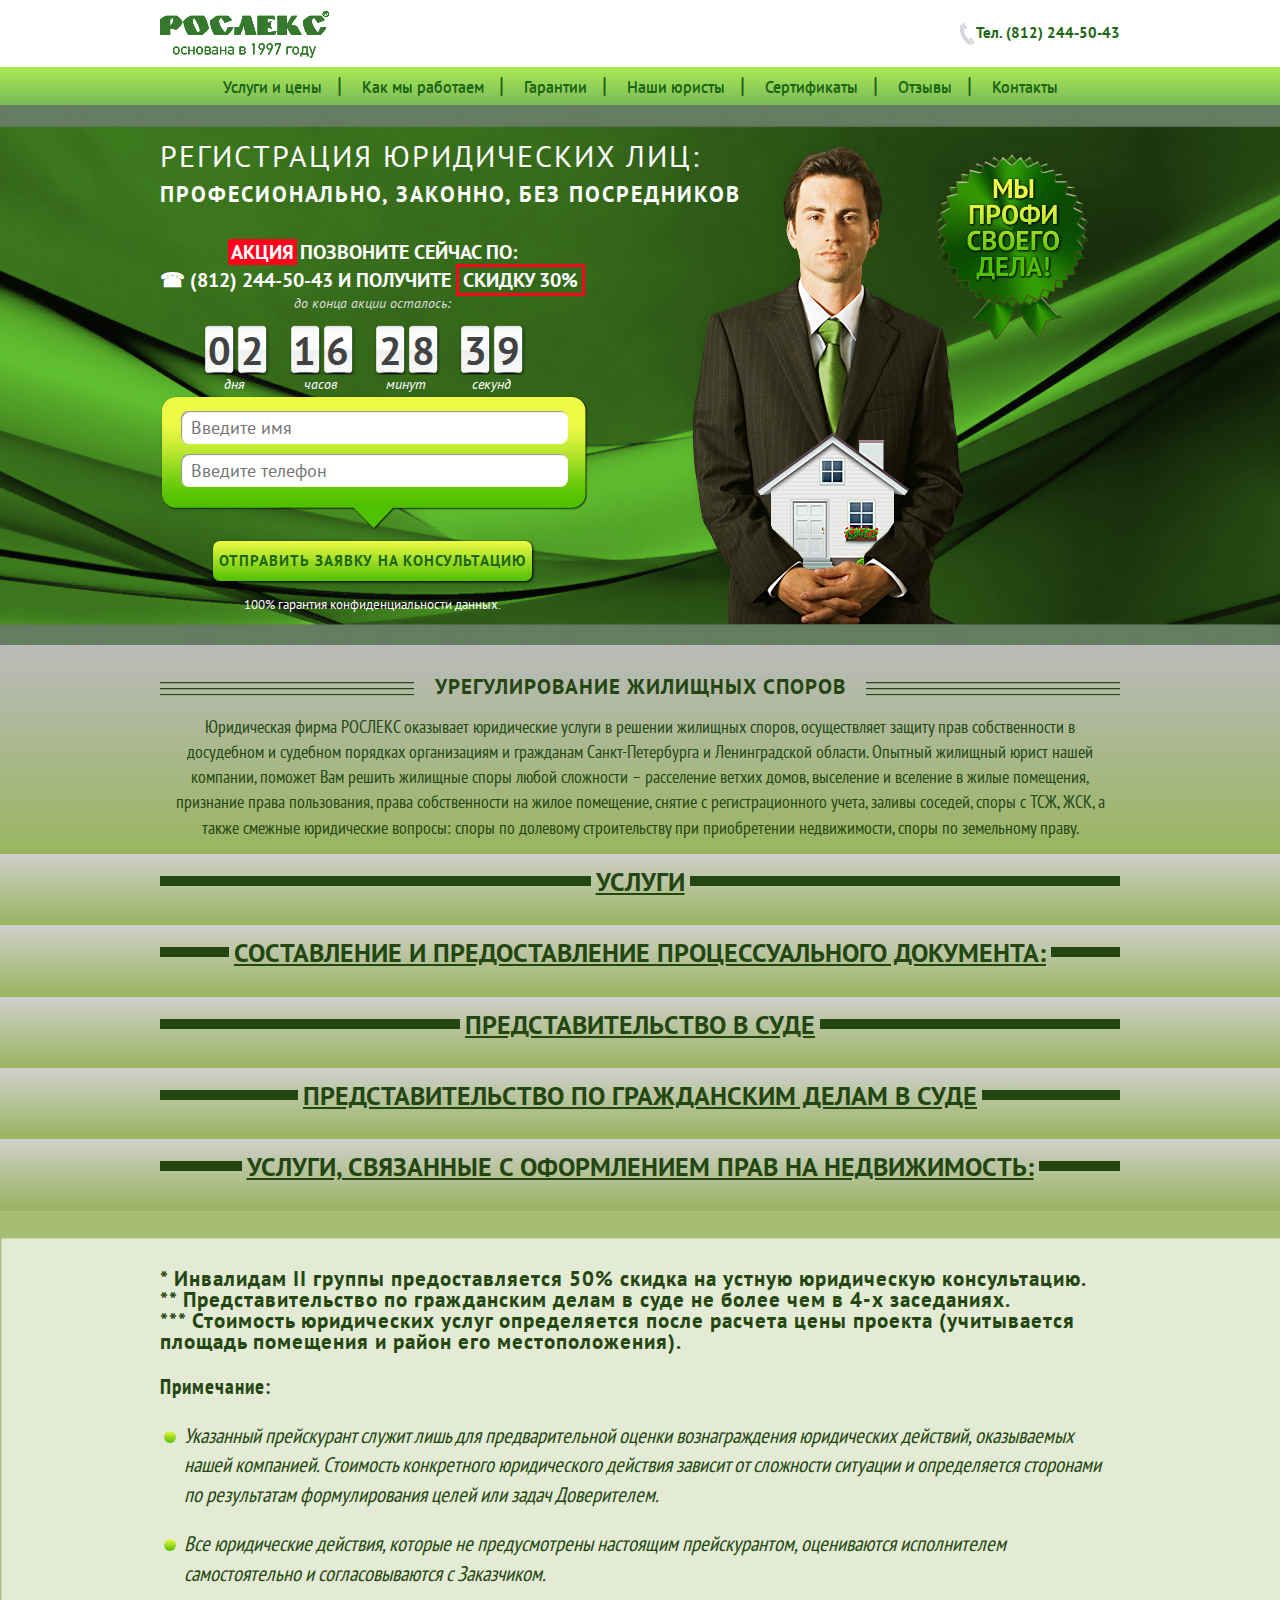
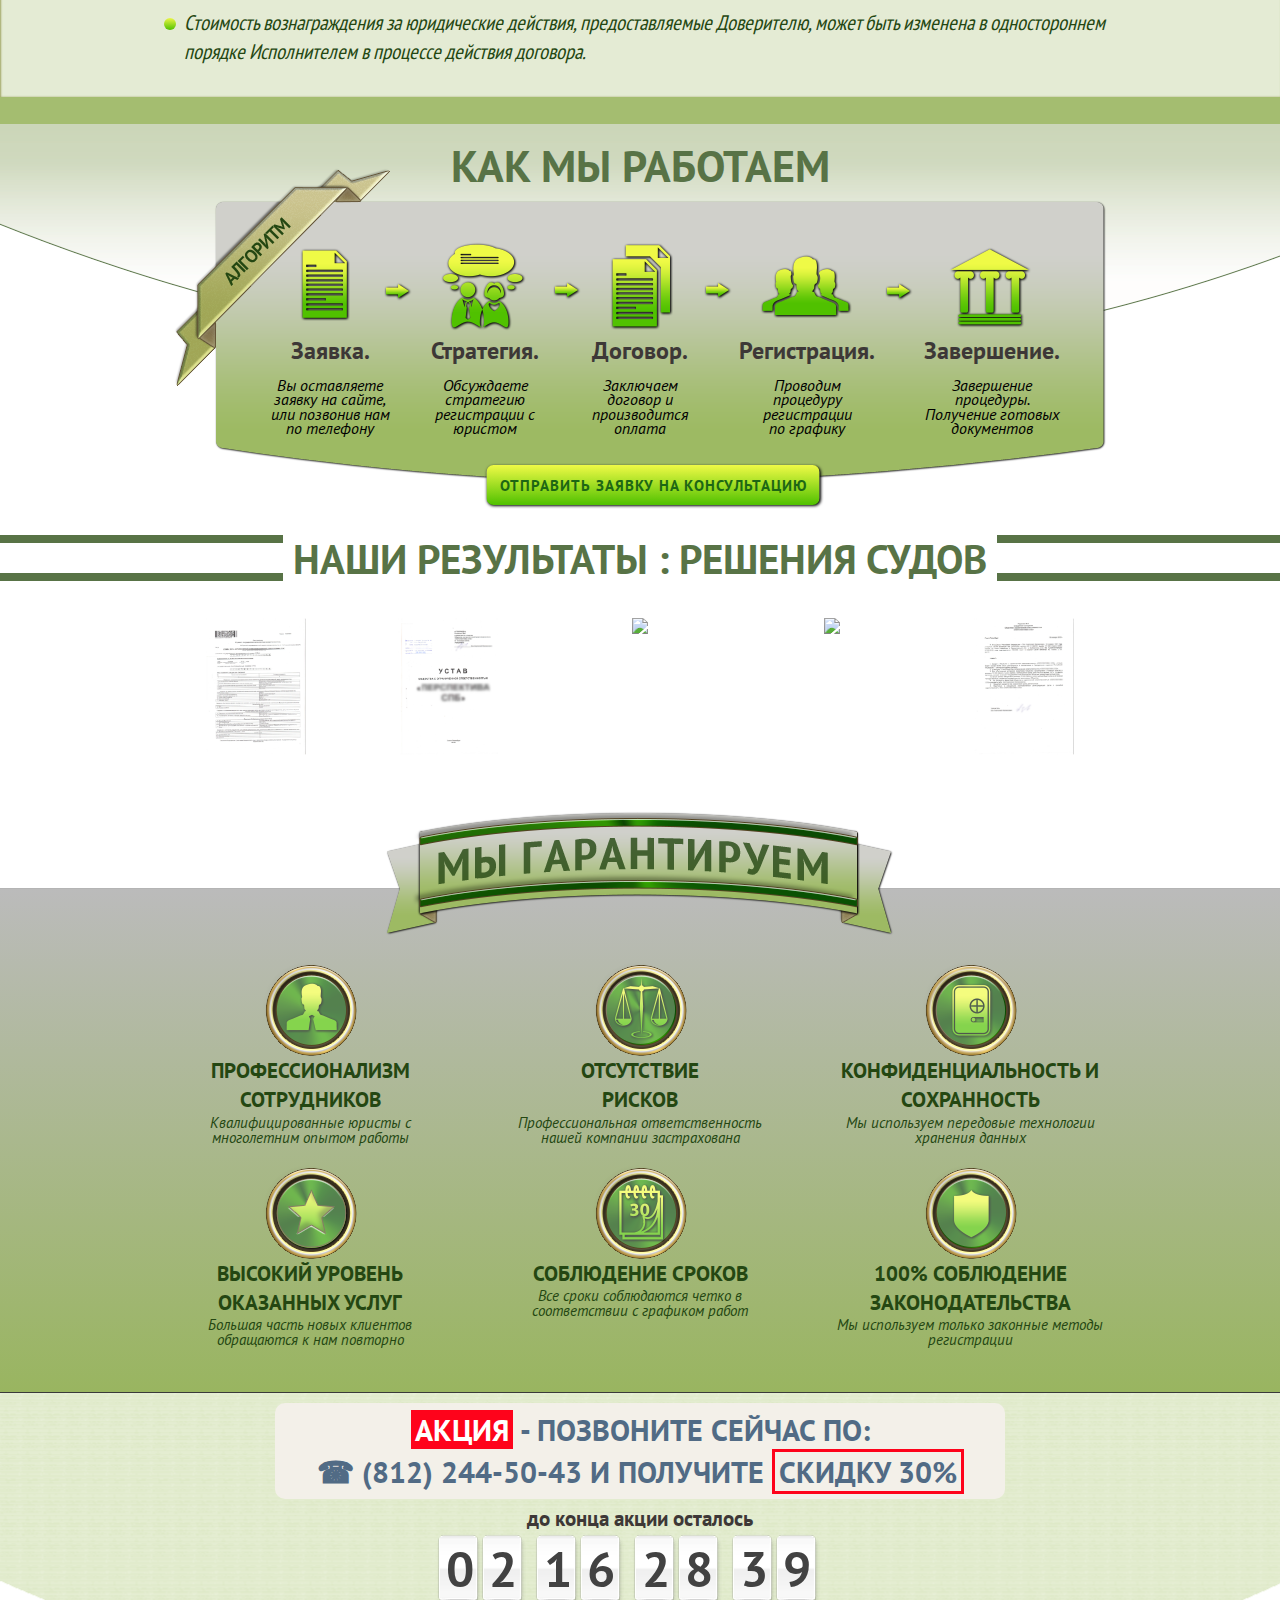
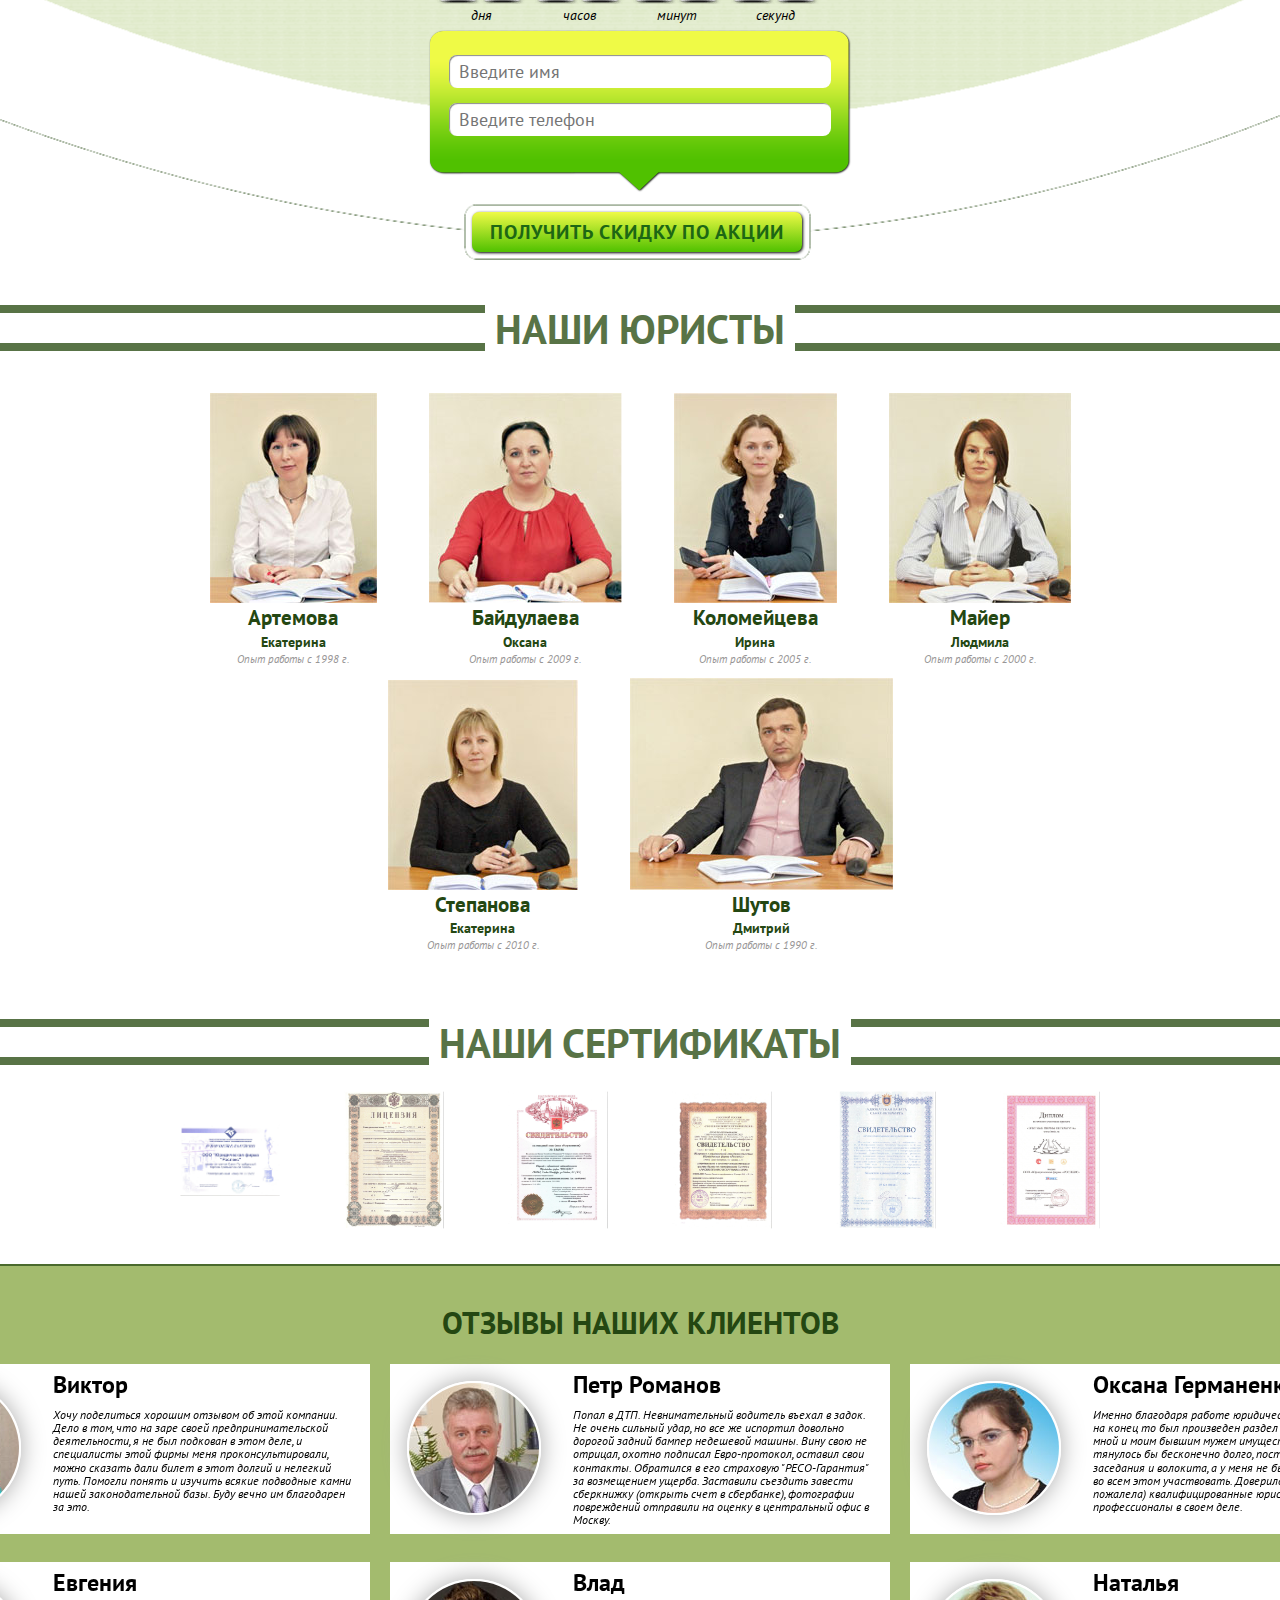
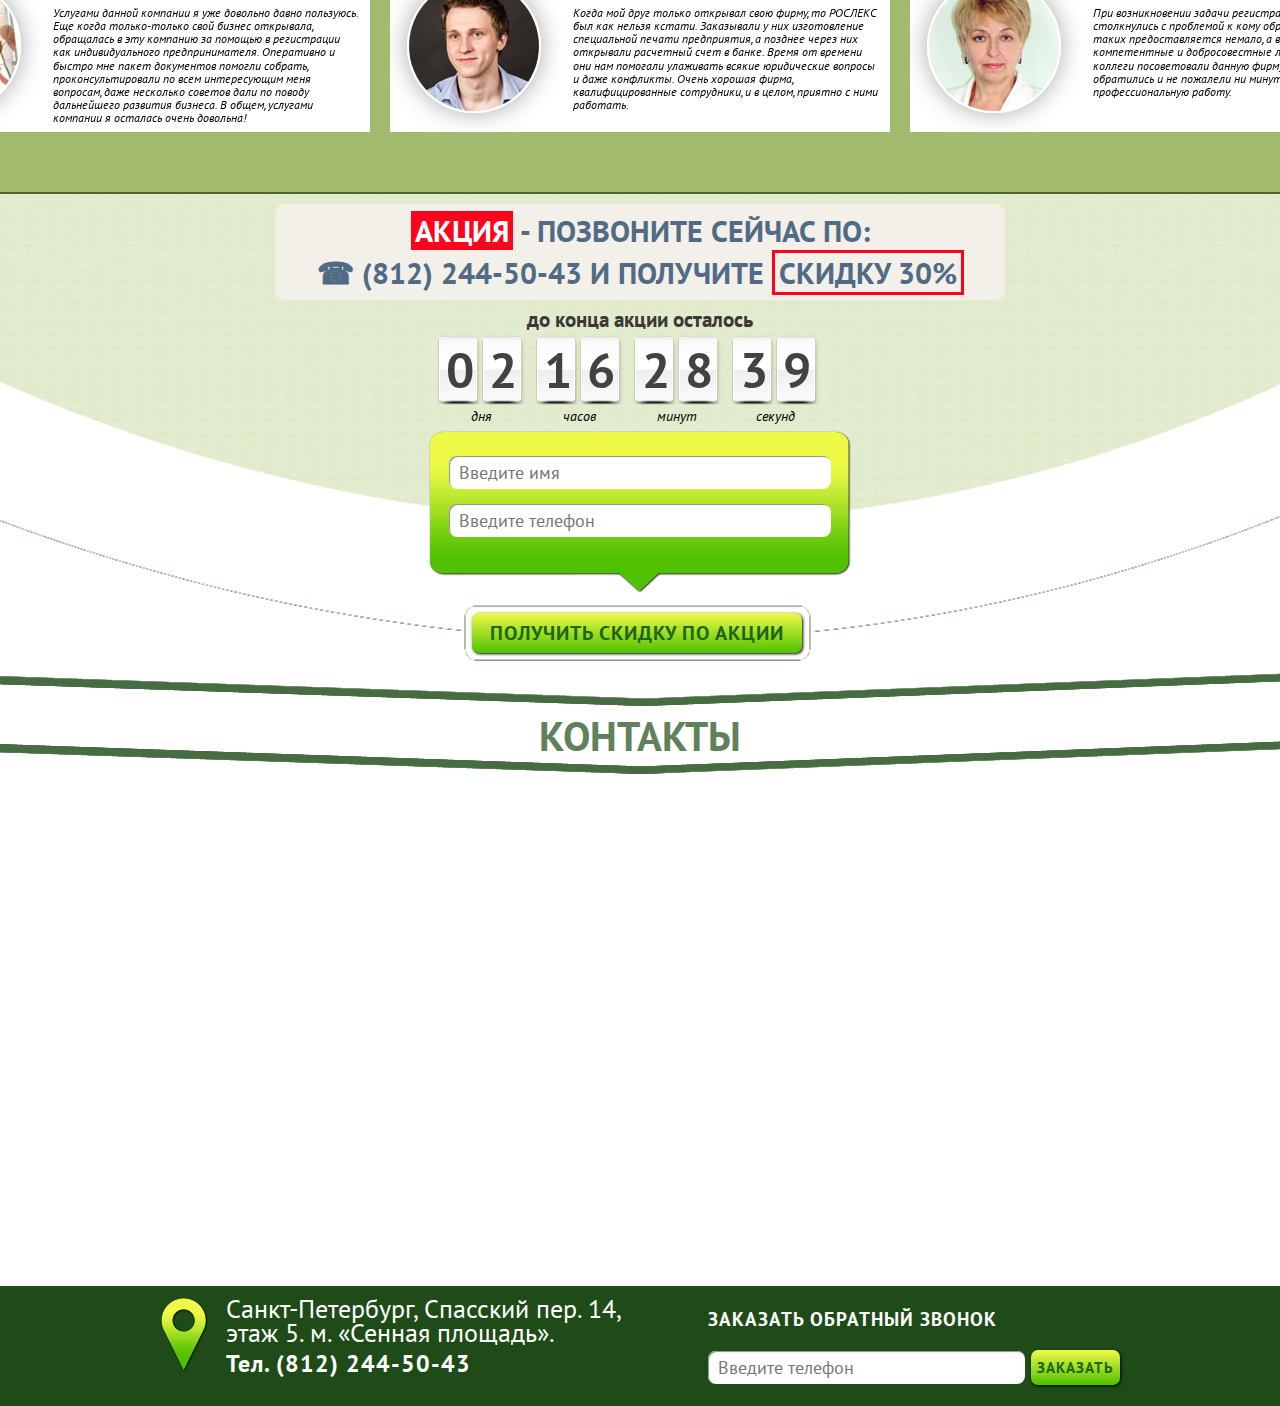
==== commit 5449845b: "housing.html done" ====
--- a/housing.html
+++ b/housing.html
@@ -1,547 +1,1430 @@
 <!doctype html>
 <html>
-<head>
-	<meta charset="utf-8">
-	<title>✔ Cпоры: ☎ (812) 244-50-43</title>
-	<!-- <meta name="viewport" content="width=device-width, initial-scale=1"> -->
-	<meta name="format-detection" content="telephone=no">
-	<!-- <link rel="icon" type="image/x-icon" href="img/favicon/favicon_registr.ico" /> -->
-	<link rel="icon" type="image/x-icon" href="img/favicon/favicon_registr.ico" />
-	
-
-	<meta name="description" content="★★★ Решение жилищных споров: ☎ (812) 244-50-43 ★★★"> 
-	<meta name="Keywords" content="жилищные споры">
-	<!-- <meta name="viewport" content="width=device-width"/> -->
-	<!-- <meta name="viewport" content="width=1200"> -->
-	<!-- <meta name="viewport" content="initial-scale=1, user-scalable=no"> -->
-	<link rel="stylesheet" media="all" href="css/screen.css" >
-	<link rel="stylesheet" media="all" href="css/jquery.flipcountdown.css">
-	<link href="css/lightbox.css" rel="stylesheet" >
-	<link href="feedback/css/jquery.jgrowl.css" rel="stylesheet" type="text/css">
-	<!--[if IE]><script src="js/html5shiv.js"></script><![endif]-->
-	<script src="http://api-maps.yandex.ru/2.1/?lang=ru_RU" type="text/javascript"></script>
-</head>
-<body>
-<!-- BEGIN  out-->
-<div class="out">
-	<!-- BEGIN topline  -->
-	<div class="topline"><div class="topline__in">
-		<div class="topline__logo"><a href="#"><i class="icon-logo-green"></i></a></div>
-		<div class="topline__contacts">
-			<div class="topline__phone topline__phone--green"><i class="icon-phone"></i>Тел. (812) 244-50-43</div>
-		</div>
-	</div></div>
-	<!-- END topline -->
-
-	<!-- BEGIN nav  -->
-	<div class="js-wrap">
-	<div class="nav js-fixed nav--green"><div class="nav__in">
-		<ul class="nav__list nav__list--green">
-			<li><a href="#" class="js-price">Услуги и цены</a></li>
-			<li><a href="#" class="js-work">Как мы работаем</a></li>
-			<li><a href="#" class="js-guaranties">Гарантии</a></li>
-			<li><a href="#" class="js-team">Наши юристы</a></li>
-			<li><a href="#" class="js-documentation">Сертификаты</a></li>
-			<li><a href="#" class="js-feedbacks">Отзывы</a></li>
-			<li><a href="#" class="js-contacts">Контакты</a></li>
-		</ul>
-	</div></div>
-	</div>
-	<!-- END nav -->
-
-	<!-- BEGIN promo  -->
-	<div class="promo promo--green"><div class="promo__in">
-		<h1 class="promo__header"><span class="promo__header_big">РЕГИСТРАЦИЯ ЮРИДИЧЕСКИХ ЛИЦ:</span><br><span class="promo__header_small">ПРОФЕСИОНАЛЬНО, ЗАКОННО, БЕЗ ПОСРЕДНИКОВ</span></h1>
-		<div class="promo__info">
-			<p class="promo__info-text"><span class="promo__info-text_action">АКЦИЯ</span>Позвоните сейчас по: <br> ☎ (812) 244-50-43 и получите <span class="bd--red">скидку 30%</span></p>
-			<div class="promo__info-form form_size_small">
-				<p class="time_to">до конца акции осталось:</p>
-				<div class="form__timer">
-				</div>
-				<form method="post" name="form-3" class="form">
-					<div class="form__inputs form__inputs_green"><div class="form__inputs_in">
-						<input type="text" name="name" placeholder="Введите имя">
-						<input type="text" name="tell" placeholder="Введите телефон">
-					</div></div>
-					<input type="submit" class="button button--green feedback button__sumbit" value="получить скидку на регистрацию">
-				</form> 
-				<p class="form__footer">100% гарантия конфиденциальности данных.</p>
+	<head>
+		<meta charset="utf-8">
+		<title>✔ Cпоры: ☎ (812) 244-50-43</title>
+		<!-- <meta name="viewport" content="width=device-width, initial-scale=1"> -->
+		<meta name="format-detection" content="telephone=no">
+		<!-- <link rel="icon" type="image/x-icon" href="img/favicon/favicon_registr.ico" /> -->
+		<link rel="icon" type="image/x-icon" href="img/favicon/favicon_registr.ico" />
+		<meta name="description" content="★★★ Решение жилищных споров: ☎ (812) 244-50-43 ★★★">
+		<meta name="Keywords" content="жилищные споры">
+		<!-- <meta name="viewport" content="width=device-width"/> -->
+		<!-- <meta name="viewport" content="width=1200"> -->
+		<!-- <meta name="viewport" content="initial-scale=1, user-scalable=no"> -->
+		<link rel="stylesheet" media="all" href="css/screen.css" >
+		<link rel="stylesheet" media="all" href="css/jquery.flipcountdown.css">
+		<link href="css/lightbox.css" rel="stylesheet" >
+		<link href="feedback/css/jquery.jgrowl.css" rel="stylesheet" type="text/css">
+		<!--[if IE]><script src="js/html5shiv.js"></script><![endif]-->
+		<script src="http://api-maps.yandex.ru/2.1/?lang=ru_RU" type="text/javascript"></script>
+	</head>
+	<body>
+		<!-- BEGIN  out-->
+		<div class="out">
+			<!-- BEGIN topline  -->
+			<div class="topline">
+				<div class="topline__in">
+					<div class="topline__logo"><a href="#"><i class="icon-logo-green"></i></a></div>
+					<div class="topline__contacts">
+						<div class="topline__phone topline__phone--green"><i class="icon-phone"></i>Тел. (812) 244-50-43</div>
+					</div>
+				</div>
+			</div>
+			<!-- END topline -->
+			<!-- BEGIN nav  -->
+			<div class="js-wrap">
+				<div class="nav js-fixed nav--green">
+					<div class="nav__in">
+						<ul class="nav__list nav__list--green">
+							<li><a href="#" class="js-price">Услуги и цены</a></li>
+							<li><a href="#" class="js-work">Как мы работаем</a></li>
+							<li><a href="#" class="js-guaranties">Гарантии</a></li>
+							<li><a href="#" class="js-team">Наши юристы</a></li>
+							<li><a href="#" class="js-documentation">Сертификаты</a></li>
+							<li><a href="#" class="js-feedbacks">Отзывы</a></li>
+							<li><a href="#" class="js-contacts">Контакты</a></li>
+						</ul>
+					</div>
+				</div>
+			</div>
+			<!-- END nav -->
+			<!-- BEGIN promo  -->
+			<div class="promo promo--green">
+				<div class="promo__in">
+					<h1 class="promo__header"><span class="promo__header_big">РЕГИСТРАЦИЯ ЮРИДИЧЕСКИХ ЛИЦ:</span><br><span class="promo__header_small">ПРОФЕСИОНАЛЬНО, ЗАКОННО, БЕЗ ПОСРЕДНИКОВ</span></h1>
+					<div class="promo__info">
+						<p class="promo__info-text"><span class="promo__info-text_action">АКЦИЯ</span>Позвоните сейчас по: <br> ☎ (812) 244-50-43 и получите <span class="bd--red">скидку 30%</span></p>
+						<div class="promo__info-form form_size_small">
+							<p class="time_to">до конца акции осталось:</p>
+							<div class="form__timer">
+							</div>
+							<form method="post" name="form-3" class="form">
+								<div class="form__inputs form__inputs_green">
+									<div class="form__inputs_in">
+										<input type="text" name="name" placeholder="Введите имя">
+										<input type="text" name="tell" placeholder="Введите телефон">
+									</div>
+								</div>
+								<input type="submit" class="button button--green feedback button__sumbit" value="отправить заявку на консультацию">
+							</form>
+							<p class="form__footer">100% гарантия конфиденциальности данных.</p>
+						</div>
+					</div>
+					<div class="promo__we">
+						<div class="promo__we-photo promo__we--man2"></div>
+						<div class="promo__we-embl promo__we-embl--green"></div>
+					</div>
+				</div>
+			</div>
+			<!-- END promo -->
+			<!-- BEGIN rates  -->
+			<div class="rates rates--green">
+				<div class="rates__header_wrap rates__header_wrap--green">
+					<div class="rates__in">
+						<h2 class="rates__header rates__header--green">УРЕГУЛИРОВАНИЕ ЖИЛИЩНЫХ СПОРОВ</h2>
+						<p class="rates__about">Юридическая фирма РОСЛЕКС оказывает юридические услуги в решении жилищных споров, осуществляет защиту прав собственности в досудебном и судебном порядках организациям и гражданам Санкт-Петербурга и Ленинградской области. Опытный жилищный юрист нашей компании, поможет Вам решить жилищные споры любой сложности – расселение ветхих домов, выселение и вселение в жилые помещения, признание права пользования, права собственности на жилое помещение, снятие с регистрационного учета, заливы соседей, споры с ТСЖ, ЖСК, а также смежные юридические вопросы: споры по долевому строительству при приобретении недвижимости, споры по земельному праву.</p>
+					</div>
+				</div>
+				<div class="rates__body rates__body--green">
+					<!-- BEGIN order  -->
+					<div class="order order--h">
+						<div class="rates__body_in">
+							<div class="order__header order__header--line order__header--green js-open-order">
+								<h4>Услуги</h4>
+							</div>
+							<div class="order__content">
+								<div class="order__item">
+									<div class="order__item_descr">
+										<p>Устная юридическая консультация* в офисе <br>Исполнителя, в т.ч. по телефону</p>
+									</div>
+									<div class="order__item_price">
+										<p>от 1000 рублей</p>
+									</div>
+									<div class="order__item_form">
+										<form method="post" name="form-1"class="form copy-form">
+											<div class="form__inputs form__inputs_green"><div class="form__inputs_in">
+												<input type="text" name="name" placeholder="Введите имя">
+												<input type="text" name="tell" placeholder="Введите телефон">
+											</div></div>
+											<input type="button" value="заказать" class="button js-open-price-form button--big button--green feedback button__sumbit">
+										</form>
+									</div>
+								</div>
+								<div class="order__item">
+									<div class="order__item_descr">
+										<p>Устная юридическая консультация за пределами офиса Исполнителя (с выездом в границах Санкт-Петербурга)</p>
+									</div>
+									<div class="order__item_price">
+										<p>от 2 000 рублей<br>до 1 часа	<br>(доп. время 1 000 р./ч.)</p>
+									</div>
+									<div class="order__item_form">
+										<form method="post" name="form-1"class="form copy-form">
+											<div class="form__inputs form__inputs_green"><div class="form__inputs_in">
+												<input type="text" name="name" placeholder="Введите имя">
+												<input type="text" name="tell" placeholder="Введите телефон">
+											</div></div>
+											<input type="button" value="заказать" class="button js-open-price-form button--big button--green feedback button__sumbit">
+										</form>
+									</div>
+								</div>
+								<div class="order__item">
+									<div class="order__item_descr">
+										<p>Правовая экспертиза документов<br>(до 3-х страниц)</p>
+									</div>
+									<div class="order__item_price">
+										<p>от 2900 рублей</p>
+									</div>
+									<div class="order__item_form">
+										<form method="post" name="form-1"class="form copy-form">
+											<div class="form__inputs form__inputs_green"><div class="form__inputs_in">
+												<input type="text" name="name" placeholder="Введите имя">
+												<input type="text" name="tell" placeholder="Введите телефон">
+											</div></div>
+											<input type="button" value="заказать" class="button js-open-price-form button--big button--green feedback button__sumbit">
+										</form>
+									</div>
+								</div>
+								<div class="order__item">
+									<div class="order__item_descr">
+										<p>Правовая экспертиза документов<br>(от 4-х до 10 страниц)</p>
+									</div>
+									<div class="order__item_price">
+										<p>от 2900 рублей</p>
+									</div>
+									<div class="order__item_form">
+										<form method="post" name="form-1"class="form copy-form">
+											<div class="form__inputs form__inputs_green"><div class="form__inputs_in">
+												<input type="text" name="name" placeholder="Введите имя">
+												<input type="text" name="tell" placeholder="Введите телефон">
+											</div></div>
+											<input type="button" value="заказать" class="button js-open-price-form button--big button--green feedback button__sumbit">
+										</form>
+									</div>
+								</div>
+								<div class="order__item">
+									<div class="order__item_descr">
+										<p>Правовая экспертиза документов<br>(от 10 страниц)</p>
+									</div>
+									<div class="order__item_price">
+										<p>9500 рублей</p>
+									</div>
+									<div class="order__item_form">
+										<form method="post" name="form-1"class="form copy-form">
+											<div class="form__inputs form__inputs_green"><div class="form__inputs_in">
+												<input type="text" name="name" placeholder="Введите имя">
+												<input type="text" name="tell" placeholder="Введите телефон">
+											</div></div>
+											<input type="button" value="заказать" class="button js-open-price-form button--big button--green feedback button__sumbit">
+										</form>
+									</div>
+								</div>
+								<div class="order__item">
+									<div class="order__item_descr">
+										<p>Правовая экспертиза договора<br>долевого участия</p>
+									</div>
+									<div class="order__item_price">
+										<p>3 000 рублей до 5<br>
+											страниц (доп.стр.- <br>
+											500 р./стр.)
+										</p>
+									</div>
+									<div class="order__item_form">
+										<form method="post" name="form-1"class="form copy-form">
+											<div class="form__inputs form__inputs_green"><div class="form__inputs_in">
+												<input type="text" name="name" placeholder="Введите имя">
+												<input type="text" name="tell" placeholder="Введите телефон">
+											</div></div>
+											<input type="button" value="заказать" class="button js-open-price-form button--big button--green feedback button__sumbit">
+										</form>
+									</div>
+								</div>
+								<div class="order__item">
+									<div class="order__item_descr">
+										<p>Составление и предоставление проекта
+											гражданско-правовых документов и
+											приложений к ним (договоры, соглашения,
+											протоколы разногласий и пр.)
+										</p>
+									</div>
+									<div class="order__item_price">
+										<p>от 4 000 рублей до<br>
+											2-х стр. (доп.стр.-
+											2 000р./стр.)
+										</p>
+									</div>
+									<div class="order__item_form">
+										<form method="post" name="form-1"class="form copy-form">
+											<div class="form__inputs form__inputs_green"><div class="form__inputs_in">
+												<input type="text" name="name" placeholder="Введите имя">
+												<input type="text" name="tell" placeholder="Введите телефон">
+											</div></div>
+											<input type="button" value="заказать" class="button js-open-price-form button--big button--green feedback button__sumbit">
+										</form>
+									</div>
+								</div>
+								<div class="order__item">
+									<div class="order__item_descr">
+										<p>Досудебные примирительные процедуры <br>
+											(ведение переговоров по решению спора)
+										</p>
+									</div>
+									<div class="order__item_price">
+										<p>от 4 800 до 1 часа<br>
+											(доп.время 2 500 р./ч.)
+										</p>
+									</div>
+									<div class="order__item_form">
+										<form method="post" name="form-1"class="form copy-form">
+											<div class="form__inputs form__inputs_green"><div class="form__inputs_in">
+												<input type="text" name="name" placeholder="Введите имя">
+												<input type="text" name="tell" placeholder="Введите телефон">
+											</div></div>
+											<input type="button" value="заказать" class="button js-open-price-form button--big button--green feedback button__sumbit">
+										</form>
+									</div>
+								</div>
+								<div class="order__item">
+									<div class="order__item_descr">
+										<p>Телефонные переговоры по урегулированию
+											возникших разногласий (по вопросу доверителя)
+										</p>
+									</div>
+									<div class="order__item_price">
+										<p>от 2 700 до 1 часа<br>
+											(доп.время 1 500 р./ч.)
+										</p>
+									</div>
+									<div class="order__item_form">
+										<form method="post" name="form-1"class="form copy-form">
+											<div class="form__inputs form__inputs_green"><div class="form__inputs_in">
+												<input type="text" name="name" placeholder="Введите имя">
+												<input type="text" name="tell" placeholder="Введите телефон">
+											</div></div>
+											<input type="button" value="заказать" class="button js-open-price-form button--big button--green feedback button__sumbit">
+										</form>
+									</div>
+								</div>
+								<div class="order__item">
+									<div class="order__item_descr">
+										<p>Выезд (в т.ч. с Заказчиком) для переговоров
+											по урегулированию спора
+										</p>
+									</div>
+									<div class="order__item_price">
+										<p>5 000 до 1 часа<br> (доп.
+											время 3 500 р./ч.)
+										</p>
+									</div>
+									<div class="order__item_form">
+										<form method="post" name="form-1"class="form copy-form">
+											<div class="form__inputs form__inputs_green"><div class="form__inputs_in">
+												<input type="text" name="name" placeholder="Введите имя">
+												<input type="text" name="tell" placeholder="Введите телефон">
+											</div></div>
+											<input type="button" value="заказать" class="button js-open-price-form button--big button--green feedback button__sumbit">
+										</form>
+									</div>
+								</div>
+								<div class="order__item">
+									<div class="order__item_descr">
+										<p>Выезд для сбора документации (план, проект,
+											заключение, выкопировка, экспликация,
+											справки Ф-7,9 и т.п.): <br>
+											- по Санкт-Петербургу <br>
+											- по Ленинградской области
+										</p>
+									</div>
+									<div class="order__item_price">
+										<p>от 4 000 рублей до<br>
+											2-х стр. (доп.стр.-
+											2 000р./стр.)
+										</p>
+									</div>
+									<div class="order__item_form">
+										<form method="post" name="form-1"class="form copy-form">
+											<div class="form__inputs form__inputs_green"><div class="form__inputs_in">
+												<input type="text" name="name" placeholder="Введите имя">
+												<input type="text" name="tell" placeholder="Введите телефон">
+											</div></div>
+											<input type="button" value="заказать" class="button js-open-price-form button--big button--green feedback button__sumbit">
+										</form>
+									</div>
+								</div>
+							</div>
+						</div>
+					</div>
+					<!-- END order -->
+					<!-- BEGIN order  -->
+					<div class="order order--h">
+						<div class="rates__body_in">
+							<div class="order__header order__header--line order__header--green js-open-order">
+								<h4>СОСТАВЛЕНИЕ И ПРЕДОСТАВЛЕНИЕ ПРОЦЕССУАЛЬНОГО ДОКУМЕНТА:</h4>
+							</div>
+							<div class="order__content">
+								<div class="order__item">
+									<div class="order__item_descr">
+										<p>Исковое заявление (в т.ч.уточнение требований,
+											ходатайств и пр.)
+										</p>
+									</div>
+									<div class="order__item_price">
+										<p>от 3000 рублей</p>
+									</div>
+									<div class="order__item_form">
+										<form method="post" name="form-1"class="form copy-form">
+											<div class="form__inputs form__inputs_green"><div class="form__inputs_in">
+												<input type="text" name="name" placeholder="Введите имя">
+												<input type="text" name="tell" placeholder="Введите телефон">
+											</div></div>
+											<input type="button" value="заказать" class="button js-open-price-form button--big button--green feedback button__sumbit">
+										</form>
+									</div>
+								</div>
+								<div class="order__item">
+									<div class="order__item_descr">
+										<p>Заявление по делам особого производства или
+											по отдельным категориям дел
+										</p>
+									</div>
+									<div class="order__item_price">
+										<p>от 4 000 рублей</p>
+									</div>
+									<div class="order__item_form">
+										<form method="post" name="form-1"class="form copy-form">
+											<div class="form__inputs form__inputs_green"><div class="form__inputs_in">
+												<input type="text" name="name" placeholder="Введите имя">
+												<input type="text" name="tell" placeholder="Введите телефон">
+											</div></div>
+											<input type="button" value="заказать" class="button js-open-price-form button--big button--green feedback button__sumbit">
+										</form>
+									</div>
+								</div>
+								<div class="order__item">
+									<div class="order__item_descr">
+										<p>Заявление по делам, возникающим из публично-
+											правовых и иных административных отношений
+										</p>
+									</div>
+									<div class="order__item_price">
+										<p>от 4 000 рублей</p>
+									</div>
+									<div class="order__item_form">
+										<form method="post" name="form-1"class="form copy-form">
+											<div class="form__inputs form__inputs_green"><div class="form__inputs_in">
+												<input type="text" name="name" placeholder="Введите имя">
+												<input type="text" name="tell" placeholder="Введите телефон">
+											</div></div>
+											<input type="button" value="заказать" class="button js-open-price-form button--big button--green feedback button__sumbit">
+										</form>
+									</div>
+								</div>
+								<div class="order__item">
+									<div class="order__item_descr">
+										<p>Кассационная жалоба</p>
+									</div>
+									<div class="order__item_price">
+										<p>от 5 000 рублей</p>
+									</div>
+									<div class="order__item_form">
+										<form method="post" name="form-1"class="form copy-form">
+											<div class="form__inputs form__inputs_green"><div class="form__inputs_in">
+												<input type="text" name="name" placeholder="Введите имя">
+												<input type="text" name="tell" placeholder="Введите телефон">
+											</div></div>
+											<input type="button" value="заказать" class="button js-open-price-form button--big button--green feedback button__sumbit">
+										</form>
+									</div>
+								</div>
+								<div class="order__item">
+									<div class="order__item_descr">
+										<p>Апелляционная жалоба</p>
+									</div>
+									<div class="order__item_price">
+										<p>от 5 000 рублей</p>
+									</div>
+									<div class="order__item_form">
+										<form method="post" name="form-1"class="form copy-form">
+											<div class="form__inputs form__inputs_green"><div class="form__inputs_in">
+												<input type="text" name="name" placeholder="Введите имя">
+												<input type="text" name="tell" placeholder="Введите телефон">
+											</div></div>
+											<input type="button" value="заказать" class="button js-open-price-form button--big button--green feedback button__sumbit">
+										</form>
+									</div>
+								</div>
+								<div class="order__item">
+									<div class="order__item_descr">
+										<p>Надзорная жалоба</p>
+									</div>
+									<div class="order__item_price">
+										<p>от 10 000 рублей</p>
+									</div>
+									<div class="order__item_form">
+										<form method="post" name="form-1"class="form copy-form">
+											<div class="form__inputs form__inputs_green"><div class="form__inputs_in">
+												<input type="text" name="name" placeholder="Введите имя">
+												<input type="text" name="tell" placeholder="Введите телефон">
+											</div></div>
+											<input type="button" value="заказать" class="button js-open-price-form button--big button--green feedback button__sumbit">
+										</form>
+									</div>
+								</div>
+								<div class="order__item">
+									<div class="order__item_descr">
+										<p>Мировое соглашение</p>
+									</div>
+									<div class="order__item_price">
+										<p>от 5 000 рублей до</p>
+									</div>
+									<div class="order__item_form">
+										<form method="post" name="form-1"class="form copy-form">
+											<div class="form__inputs form__inputs_green"><div class="form__inputs_in">
+												<input type="text" name="name" placeholder="Введите имя">
+												<input type="text" name="tell" placeholder="Введите телефон">
+											</div></div>
+											<input type="button" value="заказать" class="button js-open-price-form button--big button--green feedback button__sumbit">
+										</form>
+									</div>
+								</div>
+								<div class="order__item">
+									<div class="order__item_descr">
+										<p>Иные документы</p>
+									</div>
+									<div class="order__item_price">
+										<p>от 3 000</p>
+									</div>
+									<div class="order__item_form">
+										<form method="post" name="form-1"class="form copy-form">
+											<div class="form__inputs form__inputs_green"><div class="form__inputs_in">
+												<input type="text" name="name" placeholder="Введите имя">
+												<input type="text" name="tell" placeholder="Введите телефон">
+											</div></div>
+											<input type="button" value="заказать" class="button js-open-price-form button--big button--green feedback button__sumbit">
+										</form>
+									</div>
+								</div>
+							</div>
+						</div>
+					</div>
+					<!-- END order -->
+					<!-- BEGIN order  -->
+					<div class="order order--h">
+						<div class="rates__body_in">
+							<div class="order__header order__header--line order__header--green js-open-order">
+								<h4>Представительство в суде</h4>
+							</div>
+							<div class="order__content">
+								<div class="order__item">
+									<div class="order__item_descr">
+										<p>Ознакомление с материалами дела в суде (в т.ч.
+											по отснятым материалам; электронная обработка)
+										</p>
+									</div>
+									<div class="order__item_price">
+										<p>от 3000 рублей</p>
+									</div>
+									<div class="order__item_form">
+										<form method="post" name="form-1"class="form copy-form">
+											<div class="form__inputs form__inputs_green"><div class="form__inputs_in">
+												<input type="text" name="name" placeholder="Введите имя">
+												<input type="text" name="tell" placeholder="Введите телефон">
+											</div></div>
+											<input type="button" value="заказать" class="button js-open-price-form button--big button--green feedback button__sumbit">
+										</form>
+									</div>
+								</div>
+								<div class="order__item">
+									<div class="order__item_descr">
+										<p>Участие в судебном заседании</p>
+									</div>
+									<div class="order__item_price">
+										<p>от 3 500 рублей</p>
+									</div>
+									<div class="order__item_form">
+										<form method="post" name="form-1"class="form copy-form">
+											<div class="form__inputs form__inputs_green"><div class="form__inputs_in">
+												<input type="text" name="name" placeholder="Введите имя">
+												<input type="text" name="tell" placeholder="Введите телефон">
+											</div></div>
+											<input type="button" value="заказать" class="button js-open-price-form button--big button--green feedback button__sumbit">
+										</form>
+									</div>
+								</div>
+								<div class="order__item">
+									<div class="order__item_descr">
+										<p>Оплата за выезд при переносе
+											судебного заседания
+										</p>
+									</div>
+									<div class="order__item_price">
+										<p>от 3 500 рублей</p>
+									</div>
+									<div class="order__item_form">
+										<form method="post" name="form-1"class="form copy-form">
+											<div class="form__inputs form__inputs_green"><div class="form__inputs_in">
+												<input type="text" name="name" placeholder="Введите имя">
+												<input type="text" name="tell" placeholder="Введите телефон">
+											</div></div>
+											<input type="button" value="заказать" class="button js-open-price-form button--big button--green feedback button__sumbit">
+										</form>
+									</div>
+								</div>
+								<div class="order__item">
+									<div class="order__item_descr">
+										<p>Заказ и получение на руки судебного решения,
+											исполнительного листа
+										</p>
+									</div>
+									<div class="order__item_price">
+										<p>от 2 900 рублей</p>
+									</div>
+									<div class="order__item_form">
+										<form method="post" name="form-1"class="form copy-form">
+											<div class="form__inputs form__inputs_green"><div class="form__inputs_in">
+												<input type="text" name="name" placeholder="Введите имя">
+												<input type="text" name="tell" placeholder="Введите телефон">
+											</div></div>
+											<input type="button" value="заказать" class="button js-open-price-form button--big button--green feedback button__sumbit">
+										</form>
+									</div>
+								</div>
+								<div class="order__item">
+									<div class="order__item_descr">
+										<p>Предъявление исполнительного листа
+											к взысканию
+										</p>
+									</div>
+									<div class="order__item_price">
+										<p>от 2 500 рублей</p>
+									</div>
+									<div class="order__item_form">
+										<form method="post" name="form-1"class="form copy-form">
+											<div class="form__inputs form__inputs_green"><div class="form__inputs_in">
+												<input type="text" name="name" placeholder="Введите имя">
+												<input type="text" name="tell" placeholder="Введите телефон">
+											</div></div>
+											<input type="button" value="заказать" class="button js-open-price-form button--big button--green feedback button__sumbit">
+										</form>
+									</div>
+								</div>
+								<div class="order__item">
+									<div class="order__item_descr">
+										<p>Участие в исполнительном производстве</p>
+									</div>
+									<div class="order__item_price">
+										<p>от 10 500 рублей</p>
+									</div>
+									<div class="order__item_form">
+										<form method="post" name="form-1"class="form copy-form">
+											<div class="form__inputs form__inputs_green"><div class="form__inputs_in">
+												<input type="text" name="name" placeholder="Введите имя">
+												<input type="text" name="tell" placeholder="Введите телефон">
+											</div></div>
+											<input type="button" value="заказать" class="button js-open-price-form button--big button--green feedback button__sumbit">
+										</form>
+									</div>
+								</div>
+								<div class="order__item">
+									<div class="order__item_descr">
+										<p>Представление интересов Заказчика
+											в административных и иных органах <br>
+											(по любому вопросу)
+										</p>
+									</div>
+									<div class="order__item_price">
+										<p>от 5 000 рублей до <br> за выход</p>
+									</div>
+									<div class="order__item_form">
+										<form method="post" name="form-1"class="form copy-form">
+											<div class="form__inputs form__inputs_green"><div class="form__inputs_in">
+												<input type="text" name="name" placeholder="Введите имя">
+												<input type="text" name="tell" placeholder="Введите телефон">
+											</div></div>
+											<input type="button" value="заказать" class="button js-open-price-form button--big button--green feedback button__sumbit">
+										</form>
+									</div>
+								</div>
+								<div class="order__item">
+									<div class="order__item_descr">
+										<p>Опрос свидетеля</p>
+									</div>
+									<div class="order__item_price">
+										<p>от 2 900 рублей до 1 часа <br>
+											(доп.время 1 500 р./ч.)
+										</p>
+									</div>
+									<div class="order__item_form">
+										<form method="post" name="form-1"class="form copy-form">
+											<div class="form__inputs form__inputs_green"><div class="form__inputs_in">
+												<input type="text" name="name" placeholder="Введите имя">
+												<input type="text" name="tell" placeholder="Введите телефон">
+											</div></div>
+											<input type="button" value="заказать" class="button js-open-price-form button--big button--green feedback button__sumbit">
+										</form>
+									</div>
+								</div>
+							</div>
+						</div>
+					</div>
+					<!-- END order -->
+					<!-- BEGIN order  -->
+					<div class="order order--h">
+						<div class="rates__body_in">
+							<div class="order__header order__header--line order__header--green js-open-order">
+								<h4>Представительство по гражданским делам в суде</h4>
+							</div>
+							<div class="order__content">
+								<div class="order__item">
+									<div class="order__item_descr">
+										<p>Первой инстанции</p>
+									</div>
+									<div class="order__item_price">
+										<p>от 20 000 рублей**</p>
+									</div>
+									<div class="order__item_form">
+										<form method="post" name="form-1"class="form copy-form">
+											<div class="form__inputs form__inputs_green"><div class="form__inputs_in">
+												<input type="text" name="name" placeholder="Введите имя">
+												<input type="text" name="tell" placeholder="Введите телефон">
+											</div></div>
+											<input type="button" value="заказать" class="button js-open-price-form button--big button--green feedback button__sumbit">
+										</form>
+									</div>
+								</div>
+								<div class="order__item">
+									<div class="order__item_descr">
+										<p>Кассационной инстанции</p>
+									</div>
+									<div class="order__item_price">
+										<p>от 15 000 рублей**</p>
+									</div>
+									<div class="order__item_form">
+										<form method="post" name="form-1"class="form copy-form">
+											<div class="form__inputs form__inputs_green"><div class="form__inputs_in">
+												<input type="text" name="name" placeholder="Введите имя">
+												<input type="text" name="tell" placeholder="Введите телефон">
+											</div></div>
+											<input type="button" value="заказать" class="button js-open-price-form button--big button--green feedback button__sumbit">
+										</form>
+									</div>
+								</div>
+								<div class="order__item">
+									<div class="order__item_descr">
+										<p>Надзорной инстанции</p>
+									</div>
+									<div class="order__item_price">
+										<p>от 10 000 рублей**</p>
+									</div>
+									<div class="order__item_form">
+										<form method="post" name="form-1"class="form copy-form">
+											<div class="form__inputs form__inputs_green"><div class="form__inputs_in">
+												<input type="text" name="name" placeholder="Введите имя">
+												<input type="text" name="tell" placeholder="Введите телефон">
+											</div></div>
+											<input type="button" value="заказать" class="button js-open-price-form button--big button--green feedback button__sumbit">
+										</form>
+									</div>
+								</div>
+							</div>
+						</div>
+					</div>
+					<!-- END order -->
+					<!-- BEGIN order  -->
+					<div class="order order--h">
+						<div class="rates__body_in">
+							<div class="order__header order__header--line order__header--green js-open-order">
+								<h4>УСЛУГИ, СВЯЗАННЫЕ С ОФОРМЛЕНИЕМ ПРАВ НА НЕДВИЖИМОСТЬ:</h4>
+							</div>
+							<div class="order__content">
+								<div class="order__item">
+									<div class="order__item_descr">
+										<p>Приватизация жилых помещений (со сбором
+											всех необходимых документов)
+										</p>
+									</div>
+									<div class="order__item_price">
+										<p>12 000 - 20 000 рублей</p>
+									</div>
+									<div class="order__item_form">
+										<form method="post" name="form-1"class="form copy-form">
+											<div class="form__inputs form__inputs_green"><div class="form__inputs_in">
+												<input type="text" name="name" placeholder="Введите имя">
+												<input type="text" name="tell" placeholder="Введите телефон">
+											</div></div>
+											<input type="button" value="заказать" class="button js-open-price-form button--big button--green feedback button__sumbit">
+										</form>
+									</div>
+								</div>
+								<div class="order__item">
+									<div class="order__item_descr">
+										<p>Сопровождение сделок купли-продажи жилых
+											помещений (анализ документов, составление
+											договора купли-продажи, сопровождение
+											расчетов, сопровождение (при необходимости)
+											нотариального удостоверения сделки, подача
+											документов на государственную регистрацию
+											в УФРС, получение документов с регистрации).
+										</p>
+									</div>
+									<div class="order__item_price">
+										<p>10 500 рублей</p>
+									</div>
+									<div class="order__item_form">
+										<form method="post" name="form-1"class="form copy-form">
+											<div class="form__inputs form__inputs_green"><div class="form__inputs_in">
+												<input type="text" name="name" placeholder="Введите имя">
+												<input type="text" name="tell" placeholder="Введите телефон">
+											</div></div>
+											<input type="button" value="заказать" class="button js-open-price-form button--big button--green feedback button__sumbit">
+										</form>
+									</div>
+								</div>
+								<div class="order__item">
+									<div class="order__item_descr">
+										<p>Регистрация в ФРС права собственности на
+											жилое помещение (проверка пакета документов
+											для УФРС, подача документов на
+											государственную регистрацию в УФРС,
+											получение документов с регистрации).
+										</p>
+									</div>
+									<div class="order__item_price">
+										<p>30 000 рублей</p>
+									</div>
+									<div class="order__item_form">
+										<form method="post" name="form-1"class="form copy-form">
+											<div class="form__inputs form__inputs_green"><div class="form__inputs_in">
+												<input type="text" name="name" placeholder="Введите имя">
+												<input type="text" name="tell" placeholder="Введите телефон">
+											</div></div>
+											<input type="button" value="заказать" class="button js-open-price-form button--big button--green feedback button__sumbit">
+										</form>
+									</div>
+								</div>
+								<div class="order__item">
+									<div class="order__item_descr">
+										<p>Составление договора по отчуждению
+											недвижимости (договор продажи, дарения, мены)
+										</p>
+									</div>
+									<div class="order__item_price">
+										<p>3 000 рублей</p>
+									</div>
+									<div class="order__item_form">
+										<form method="post" name="form-1"class="form copy-form">
+											<div class="form__inputs form__inputs_green"><div class="form__inputs_in">
+												<input type="text" name="name" placeholder="Введите имя">
+												<input type="text" name="tell" placeholder="Введите телефон">
+											</div></div>
+											<input type="button" value="заказать" class="button js-open-price-form button--big button--green feedback button__sumbit">
+										</form>
+									</div>
+								</div>
+								<div class="order__item">
+									<div class="order__item_descr">
+										<p>Анализ договора долевого участия
+											в строительстве
+										</p>
+									</div>
+									<div class="order__item_price">
+										<p>5 000 рублей</p>
+									</div>
+									<div class="order__item_form">
+										<form method="post" name="form-1"class="form copy-form">
+											<div class="form__inputs form__inputs_green"><div class="form__inputs_in">
+												<input type="text" name="name" placeholder="Введите имя">
+												<input type="text" name="tell" placeholder="Введите телефон">
+											</div></div>
+											<input type="button" value="заказать" class="button js-open-price-form button--big button--green feedback button__sumbit">
+										</form>
+									</div>
+								</div>
+								<div class="order__item">
+									<div class="order__item_descr">
+										<p>Выезд с клиентом для переговоров по
+											урегулированию возникших разногласий
+											по договору долевого строительства
+										</p>
+									</div>
+									<div class="order__item_price">
+										<p>от 5000 рублей до 2-х
+											часов (дополнительное
+											время 1000 руб./час)
+										</p>
+									</div>
+									<div class="order__item_form">
+										<form method="post" name="form-1"class="form copy-form">
+											<div class="form__inputs form__inputs_green"><div class="form__inputs_in">
+												<input type="text" name="name" placeholder="Введите имя">
+												<input type="text" name="tell" placeholder="Введите телефон">
+											</div></div>
+											<input type="button" value="заказать" class="button js-open-price-form button--big button--green feedback button__sumbit">
+										</form>
+									</div>
+								</div>
+								<div class="order__item">
+									<div class="order__item_descr">
+										<p>Получение в административных органах
+											архивных справок о регистрации, справок
+											о неучастии в приватизации, справок о
+											регистрации формы 9, справок формы 7,
+											копий ордеров и пр.
+										</p>
+									</div>
+									<div class="order__item_price">
+										<p>от 660 рублей за
+											каждый документ
+										</p>
+									</div>
+									<div class="order__item_form">
+										<form method="post" name="form-1"class="form copy-form">
+											<div class="form__inputs form__inputs_green"><div class="form__inputs_in">
+												<input type="text" name="name" placeholder="Введите имя">
+												<input type="text" name="tell" placeholder="Введите телефон">
+											</div></div>
+											<input type="button" value="заказать" class="button js-open-price-form button--big button--green feedback button__sumbit">
+										</form>
+									</div>
+								</div>
+								<div class="order__item">
+									<div class="order__item_descr">
+										<p>Получение разрешений КГА, СЭС, КГИОП
+											Пожарного надзора и пр.
+										</p>
+									</div>
+									<div class="order__item_price">
+										<p>от 4 900 рублей</p>
+									</div>
+									<div class="order__item_form">
+										<form method="post" name="form-1"class="form copy-form">
+											<div class="form__inputs form__inputs_green"><div class="form__inputs_in">
+												<input type="text" name="name" placeholder="Введите имя">
+												<input type="text" name="tell" placeholder="Введите телефон">
+											</div></div>
+											<input type="button" value="заказать" class="button js-open-price-form button--big button--green feedback button__sumbit">
+										</form>
+									</div>
+								</div>
+								<div class="order__item">
+									<div class="order__item_descr">
+										<p>Получение документов технической
+											характеристики объекта: технический паспорт,
+											поэтажный план, выкопировка, экспликация
+											(без оплаты по квитанции)
+										</p>
+									</div>
+									<div class="order__item_price">
+										<p>2 800 - 4 900 рублей</p>
+									</div>
+									<div class="order__item_form">
+										<form method="post" name="form-1"class="form copy-form">
+											<div class="form__inputs form__inputs_green"><div class="form__inputs_in">
+												<input type="text" name="name" placeholder="Введите имя">
+												<input type="text" name="tell" placeholder="Введите телефон">
+											</div></div>
+											<input type="button" value="заказать" class="button js-open-price-form button--big button--green feedback button__sumbit">
+										</form>
+									</div>
+								</div>
+								<div class="order__item">
+									<div class="order__item_descr">
+										<p>Перевод жилого фонда в нежилой фонд
+											(с учетом согласования перепланировки)
+										</p>
+									</div>
+									<div class="order__item_price">
+										<p>от 75 000 рублей***</p>
+									</div>
+									<div class="order__item_form">
+										<form method="post" name="form-1"class="form copy-form">
+											<div class="form__inputs form__inputs_green"><div class="form__inputs_in">
+												<input type="text" name="name" placeholder="Введите имя">
+												<input type="text" name="tell" placeholder="Введите телефон">
+											</div></div>
+											<input type="button" value="заказать" class="button js-open-price-form button--big button--green feedback button__sumbit">
+										</form>
+									</div>
+								</div>
+								<div class="order__item">
+									<div class="order__item_descr">
+										<p>Согласование перепланировки жилых
+											помещений
+										</p>
+									</div>
+									<div class="order__item_price">
+										<p>от 30 000 рублей***</p>
+									</div>
+									<div class="order__item_form">
+										<form method="post" name="form-1"class="form copy-form">
+											<div class="form__inputs form__inputs_green"><div class="form__inputs_in">
+												<input type="text" name="name" placeholder="Введите имя">
+												<input type="text" name="tell" placeholder="Введите телефон">
+											</div></div>
+											<input type="button" value="заказать" class="button js-open-price-form button--big button--green feedback button__sumbit">
+										</form>
+									</div>
+								</div>
+							</div>
+						</div>
+					</div>
+					<!-- END order -->
+					<!-- END order -->
+				</div>
+				<div class="rates__footer rates__footer--green">
+					<div class="rates__footer_in">
+						<div class="rates__footer_desc">
+							<p>
+								* Инвалидам II группы предоставляется 50% скидка на устную юридическую консультацию. <br>
+								** Представительство по гражданским делам в суде не более чем в 4-х заседаниях. <br>
+								*** Стоимость юридических услуг определяется после расчета цены проекта (учитывается
+								площадь помещения и район его местоположения).
+							</p>
+						</div>
+						<div class="rates__footer_note">
+							<h5>Примечание:</h5>
+							<ul>
+								<li>Указанный прейскурант служит лишь для предварительной оценки вознаграждения юридических действий, оказываемых нашей компанией. Стоимость конкретного юридического действия зависит от сложности ситуации и определяется сторонами по результатам формулирования целей или задач Доверителем.</li>
+								<li>Все юридические действия, которые не предусмотрены настоящим прейскурантом, оцениваются исполнителем самостоятельно и согласовываются с Заказчиком.</li>
+								<li>Стоимость вознаграждения за юридические действия, предоставляемые Доверителю, может быть изменена в одностороннем порядке Исполнителем в процессе действия договора.</li>
+							</ul>
+						</div>
+					</div>
+				</div>
+			</div>
+			<!-- END rates -->
+			<!-- BEGIN work  -->
+			<div class="work work--green">
+				<div class="work__in">
+					<p class="work__header about__header about__header--green">КАК МЫ РАБОТАЕМ</p>
+					<div class="work__form work__form--green">
+						<div class="work__item_wrap">
+							<article class="work__item">
+								<h4 class="work__item_header">Заявка.</h4>
+								<p class="work__item_descr">Вы оставляете<br>заявку на сайте,<br>или позвонив нам<br>по телефону</p>
+							</article>
+							<article class="work__item">
+								<h4 class="work__item_header">Стратегия.</h4>
+								<p class="work__item_descr">Обсуждаете стратегию<br>регистрации с юристом</p>
+							</article>
+							<article class="work__item">
+								<h4 class="work__item_header">Договор.</h4>
+								<p class="work__item_descr">Заключаем<br>договор и производится<br>оплата</p>
+							</article>
+							<article class="work__item">
+								<h4 class="work__item_header">Регистрация.</h4>
+								<p class="work__item_descr">Проводим<br>процедуру<br> регистрации<br>по графику</p>
+							</article>
+							<article class="work__item">
+								<h4 class="work__item_header">Завершение.</h4>
+								<p class="work__item_descr">Завершение процедуры.<br> Получение готовых документов</p>
+							</article>
+						</div>
+					</div>
+					<form method="post" name="form-3" class="form work-form copy-form">
+						<div class="form__inputs form__inputs_green">
+							<div class="form__inputs_in">
+								<input type="text" name="name" placeholder="Введите имя">
+								<input type="text" name="tell" placeholder="Введите телефон">
+							</div>
+						</div>
+						<input type="button" class="button button--green js-open-work-form feedback button__sumbit" value="отправить заявку на консультацию">
+					</form>
+				</div>
+			</div>
+			<!-- END work -->
+			<!-- BEGIN getting  -->
+			<div class="getting">
+				<p class="header-linear header-linear--green"><span>НАШИ РЕЗУЛЬТАТЫ : РЕШЕНИЯ СУДОВ</span></p>
+				<div class="getting__in">
+					<div class="getting__list getting__list-l getting__list_slider">
+						<a href="img/get_reg_1.jpg" data-lightbox="roadtrip" data-title=""><img src="img/get_reg_1.jpg"></a>
+						<a href="img/get_reg_2.jpg" data-lightbox="roadtrip" data-title=""><img src="img/get_reg_2.jpg"></a>
+						<a href="img/get_reg_3.jpg" data-lightbox="roadtrip" data-title=""><img src="img/get_reg_3.jpg" width=100></a>
+						<a href="img/get_reg_4.jpg" data-lightbox="roadtrip" data-title=""><img src="img/get_reg_4.jpg"></a>
+						<a href="img/get_reg_5.jpg" data-lightbox="roadtrip" data-title=""><img src="img/get_reg_5.jpg"></a>
+						<a href="img/get_reg_6.jpg" data-lightbox="roadtrip" data-title=""><img src="img/get_reg_6.jpg" width=100></a>
+						<a href="img/get_reg_7.jpg" data-lightbox="roadtrip" data-title=""><img src="img/get_reg_7.jpg"></a>
+						<a href="img/get_reg_8.jpg" data-lightbox="roadtrip" data-title=""><img src="img/get_reg_8.jpg"></a>
+						<a href="img/get_reg_9.jpg" data-lightbox="roadtrip" data-title=""><img src="img/get_reg_9.jpg" width=100></a>
+						<a href="img/get_reg_10.jpg" data-lightbox="roadtrip" data-title=""><img src="img/get_reg_10.jpg"></a>
+						<a href="img/get_reg_11.jpg" data-lightbox="roadtrip" data-title=""><img src="img/get_reg_11.jpg"></a>
+						<a href="img/get_reg_12.jpg" data-lightbox="roadtrip" data-title=""><img src="img/get_reg_12.jpg" width=100></a>
+						<a href="img/get_reg_13.jpg" data-lightbox="roadtrip" data-title=""><img src="img/get_reg_13.jpg"></a>
+						<a href="img/get_reg_14.jpg" data-lightbox="roadtrip" data-title=""><img src="img/get_reg_14.jpg" width=100></a>
+					</div>
+				</div>
+			</div>
+			<!-- END getting -->
+			<!-- BEGIN guarantees  -->
+			<div class="guarantees guarantees--green">
+				<div class="guarantees__in">
+					<div class="guarantees__header"></div>
+					<div class="guarantees__item_wrap guarantees__item--green">
+						<article class="guarantees__item ">
+							<div class="guarantees__item_pic"><i class="guar_1"></i></div>
+							<h2 class="guarantees__item_header">ПРОФЕССИОНАЛИЗМ СОТРУДНИКОВ</h2>
+							<p class="guarantees__item_descr">Квалифицированные юристы с многолетним опытом работы</p>
+						</article>
+						<article class="guarantees__item">
+							<div class="guarantees__item_pic"><i class="guar_2"></i></div>
+							<h2 class="guarantees__item_header">ОТСУТСТВИЕ<br>РИСКОВ</h2>
+							<p class="guarantees__item_descr">Профессиональная ответственность нашей компании застрахована</p>
+						</article>
+						<article class="guarantees__item">
+							<div class="guarantees__item_pic"><i class="guar_3"></i></div>
+							<h2 class="guarantees__item_header">КОНФИДЕНЦИАЛЬНОСТЬ И СОХРАННОСТЬ</h2>
+							<p class="guarantees__item_descr">Мы используем передовые технологии хранения данных</p>
+						</article>
+						<article class="guarantees__item">
+							<div class="guarantees__item_pic"><i class="guar_4"></i></div>
+							<h2 class="guarantees__item_header">ВЫСОКИЙ УРОВЕНЬ ОКАЗАННЫХ УСЛУГ</h2>
+							<p class="guarantees__item_descr">Большая часть новых клиентов обращаются к нам повторно</p>
+						</article>
+						<article class="guarantees__item">
+							<div class="guarantees__item_pic"><i class="guar_5"></i></div>
+							<h2 class="guarantees__item_header">СОБЛЮДЕНИЕ СРОКОВ</h2>
+							<p class="guarantees__item_descr">Все сроки соблюдаются четко в соответствии с графиком работ</p>
+						</article>
+						<article class="guarantees__item">
+							<div class="guarantees__item_pic"><i class="guar_6"></i></div>
+							<h2 class="guarantees__item_header">100% СОБЛЮДЕНИЕ ЗАКОНОДАТЕЛЬСТВА</h2>
+							<p class="guarantees__item_descr">Мы используем только законные методы регистрации</p>
+						</article>
+					</div>
+				</div>
+			</div>
+			<!-- END guarantees -->
+			<!-- BEGIN action  -->
+			<div class="action action--green">
+				<div class="action__in">
+					<h1 class="action__header"><span class="red">АКЦИЯ</span><span class="blue"> - Позвоните сейчас по: <br> ☎ (812) 244-50-43 и получите <span class="bd--red">скидку 30%</span></span></h1>
+					<div class="action__form form_size_small">
+						<p class="action_end">до конца акции осталось</p>
+						<div class="form__timer form__timer_size_big form__timer--green"></div>
+						<form method="post" name="form-3" class="form">
+							<div class="form__inputs form__inputs--dgreen">
+								<div class="form__inputs_in">
+									<input type="text" name="name" placeholder="Введите имя">
+									<input type="text" name="tell" placeholder="Введите телефон">
+								</div>
+							</div>
+							<input type="submit" class="button button--green feedback button__submit" value="получить скидку по акции">
+						</form>
+					</div>
+				</div>
+			</div>
+			<!-- END action -->
+			<!-- BEGIN team  -->
+			<div class="team">
+				<p class="team__header header-linear header-linear--green"><span>НАШИ ЮРИСТЫ</span></p>
+				<div class="team__list_wrap">
+					<ul class="team__list">
+						<li class="member">
+							<div class="member__photo member__photo--size"><img src="img/member_1.jpg" alt=""></div>
+							<div class="member__about member__about--green">
+								<p class="member__surname">Артемова</p>
+								<p class="member__name">Екатерина</p>
+								<p class="member__experience">Опыт работы с 1998 г.</p>
+							</div>
+						</li>
+						<li class="member">
+							<div class="member__photo member__photo--size"><img src="img/member_2.jpg" alt=""></div>
+							<div class="member__about member__about--green">
+								<p class="member__surname">Байдулаева</p>
+								<p class="member__name">Оксана</p>
+								<p class="member__experience">Опыт работы с 2009 г.</p>
+							</div>
+						</li>
+						<li class="member">
+							<div class="member__photo member__photo--size"><img src="img/member_3.jpg" alt=""></div>
+							<div class="member__about member__about--green">
+								<p class="member__surname">Коломейцева</p>
+								<p class="member__name">Ирина</p>
+								<p class="member__experience">Опыт работы с 2005 г.</p>
+							</div>
+						</li>
+						<li class="member">
+							<div class="member__photo member__photo--size"><img src="img/member_4.jpg" alt=""></div>
+							<div class="member__about member__about--green">
+								<p class="member__surname">Майер</p>
+								<p class="member__name">Людмила</p>
+								<p class="member__experience">Опыт работы с 2000 г.</p>
+							</div>
+						</li>
+						<li class="member">
+							<div class="member__photo member__photo--size"><img src="img/member_5.jpg" alt=""></div>
+							<div class="member__about member__about--green">
+								<p class="member__surname">Степанова</p>
+								<p class="member__name">Екатерина</p>
+								<p class="member__experience">Опыт работы с 2010 г.</p>
+							</div>
+						</li>
+						<li class="member">
+							<div class="member__photo member__photo--size"><img src="img/member_6.jpg" alt=""></div>
+							<div class="member__about member__about--green">
+								<p class="member__surname">Шутов</p>
+								<p class="member__name">Дмитрий</p>
+								<p class="member__experience">Опыт работы с 1990 г.</p>
+							</div>
+						</li>
+					</ul>
+				</div>
+			</div>
+			<!-- END team -->
+			<!-- BEGIN documentation  -->
+			<div class="documentation documentation--green">
+				<div class="documentation__in">
+					<div class="documentation__item">
+						<h4 class="header-linear header-linear--green"><span>НАШИ СЕРТИФИКАТЫ</span></h4>
+						<div class="documentation__item_wrap">
+							<ul class="documentation__item_imgs">
+								<li><a href="img/doc_1.jpg" data-lightbox="docs"><img src="img/doc_1.jpg" alt=""></a></li>
+								<li><a href="img/doc_2.jpg" data-lightbox="docs"><img src="img/doc_2.jpg" alt=""></a></li>
+								<li><a href="img/doc_3.jpg" data-lightbox="docs"><img src="img/doc_3.jpg" alt=""></a></li>
+								<li><a href="img/doc_4.jpg" data-lightbox="docs"><img src="img/doc_4.jpg" alt=""></a></li>
+								<li><a href="img/doc_5.jpg" data-lightbox="docs"><img src="img/doc_5.jpg" alt=""></a></li>
+								<li><a href="img/doc_6.jpg" data-lightbox="docs"><img src="img/doc_6.jpg" alt=""></a></li>
+							</ul>
+						</div>
+					</div>
+				</div>
+			</div>
+			<!-- END documentation -->
+			<!-- BEGIN partners -->
+			<!-- <div class="partners"><div class="partners__in">
+				<p class="about__header about__header--green partners__header"><span>НАШИ ПАРТНЕРЫ</span></p>
+				<div class="partners__list"></div>
+				</div>
+				</div> -->
+			<!-- END partners -->
+			<!-- BEGIN feedback  -->
+			<div class="feedbacks feedbacks--green">
+				<p class="feedbacks__header feedbacks__header--green">ОТЗЫВЫ НАШИХ КЛИЕНТОВ</p>
+				<div class="slider">
+					<div class="slider__top feedback--green">
+						<div class="feed">
+							<div class="feedback__author_photo">
+								<div class="feedback__photo_wrap">
+									<img src="img/feed_new_1.jpeg" alt="">
+								</div>
+							</div>
+							<div class="feedback__text">
+								<h2 class="feedback__author_name">Петр Романов</h2>
+								<p class="feedback__review">
+									Попал в ДТП. Невнимательный водитель въехал в задок. Не очень сильный удар, но все же испортил довольно дорогой задний бампер недешевой машины. Вину свою не отрицал, охотно подписал Евро-протокол, оставил свои контакты. Обратился в его страховую "РЕСО-Гарантия" за возмещением ущерба. Заставили съездить завести сберкнижку (открыть счет в сбербанке), фотографии повреждений отправили на оценку в центральный офис в Москву.
+								</p>
+							</div>
+						</div>
+						<div class="feed">
+							<div class="feedback__author_photo">
+								<div class="feedback__photo_wrap">
+									<img src="img/feed_new_5.jpg" alt="">
+								</div>
+							</div>
+							<div class="feedback__text">
+								<h2 class="feedback__author_name">Оксана Германенко</h2>
+								<p class="feedback__review">
+									Именно благодаря работе юридической фирме " Рослекс" на конец то был произведен раздел совместно нажитого мной и моим бывшим мужем имущества. Это дело тянулось бы бесконечно долго, постоянные судебные заседания и волокита, а у меня не было ни сил, ни желания во всем этом участвовать. Доверилась " Рослекс" и не пожалела) квалифицированные юристы, настоящие профессионалы в своем деле.
+								</p>
+							</div>
+						</div>
+						<div class="feed">
+							<div class="feedback__author_photo">
+								<div class="feedback__photo_wrap">
+									<img src="img/feed_new_6.jpg" alt="">
+								</div>
+							</div>
+							<div class="feedback__text">
+								<h2 class="feedback__author_name">Татьяна Николаевна</h2>
+								<p class="feedback__review">
+									Огромное спасибо Вам за оказание юридической помощи! С моей проблемой мне отказали в нескольких фирмах. Мне необходимо было узаконить и официально оформить договор договор купли-продажи на дом, который я купила в прошлом году по доверенности у человека, который вовремя не вступил в наследство после смерти бабушки, не имел на этот дом завещания и к сожалению растерял часть документов на этот дом.
+								</p>
+							</div>
+						</div>
+						<div class="feed">
+							<div class="feedback__author_photo">
+								<div class="feedback__photo_wrap">
+									<img src="img/feed_new_2.jpg" alt="">
+								</div>
+							</div>
+							<div class="feedback__text">
+								<h2 class="feedback__author_name">Роман</h2>
+								<p class="feedback__review">
+									Для своего бизнеса долго сомневался, что выбрать ИП, ПБОЮЛ или вообще ООО. Обратился за консультацией, очень грамотно растолковали все нюансы. В итоге заказал подготовку полного пакета документов и помощь в регистрации. Абсолютно не жалею потраченных денег, иначе с нашей бюрократией просто запарился бегать по всем инстанциям. Спасибо, я очень доволен и рекомендую!
+								</p>
+							</div>
+						</div>
+						<div class="feed">
+							<div class="feedback__author_photo">
+								<div class="feedback__photo_wrap">
+									<img src="img/feed_new_4.jpg" alt="">
+								</div>
+							</div>
+							<div class="feedback__text">
+								<h2 class="feedback__author_name">Виктор</h2>
+								<p class="feedback__review">
+									Хочу поделиться хорошим отзывом об этой компании. Дело в том, что на заре своей предпринимательской деятельности, я не был подкован в этом деле, и специалисты этой фирмы меня проконсультировали, можно сказать дали билет в этот долгий и нелегкий путь. Помогли понять и изучить всякие подводные камни нашей законодательной базы. Буду вечно им благодарен за это.
+								</p>
+							</div>
+						</div>
+					</div>
+					<div class="slider__bottom feedback--green">
+						<div class="feed">
+							<div class="feedback__author_photo">
+								<div class="feedback__photo_wrap">
+									<img src="img/feed_new_3.jpg" alt="">
+								</div>
+							</div>
+							<div class="feedback__text">
+								<h2 class="feedback__author_name">Влад</h2>
+								<p class="feedback__review">
+									Когда мой друг только открывал свою фирму, то РОСЛЕКС был как нельзя кстати. Заказывали у них изготовление специальной печати предприятия, а позднее через них открывали расчетный счет в банке. Время от времени они нам помогали улаживать всякие юридические вопросы и даже конфликты. Очень хорошая фирма, квалифицированные сотрудники, и в целом, приятно с ними работать.
+								</p>
+							</div>
+						</div>
+						<div class="feed">
+							<div class="feedback__author_photo">
+								<div class="feedback__photo_wrap">
+									<img src="img/feed_new_7.jpg" alt="">
+								</div>
+							</div>
+							<div class="feedback__text">
+								<h2 class="feedback__author_name">Наталья</h2>
+								<p class="feedback__review">
+									При возникновении задачи регистрации фирмы, столкнулись с проблемой к кому обратиться, ведь услуг таких предоставляется немало, а вот чтоб были компетентные и добросовестные люди уже другой вопрос, коллеги посоветовали данную фирму "Рослекс" мы обратились и не пожалели ни минуты, увидели четкую профессиональную работу.
+								</p>
+							</div>
+						</div>
+						<div class="feed">
+							<div class="feedback__author_photo">
+								<div class="feedback__photo_wrap">
+									<img src="img/feed_new_10.jpg" alt="">
+								</div>
+							</div>
+							<div class="feedback__text">
+								<h2 class="feedback__author_name">Vitmar</h2>
+								<p class="feedback__review">
+									Пол года назад обратилась в Юридическая фирма "РОСЛЕКС", с целью регистрации индивидуальной предпринимательской деятельности. Порекомендовали друзья как ответственную фирму. Что и подтверждаю. Созвонившись, перечислили пакет необходимых документов, которые на следующий день я подвёз. И к моему удивлению через три дня всё было подготовлено. Впоследствии с документацией проблем не возникало. Считаю сделано оперативно, грамотно и надёжно.
+								</p>
+							</div>
+						</div>
+						<div class="feed">
+							<div class="feedback__author_photo">
+								<div class="feedback__photo_wrap">
+									<img src="img/feed_new_8.jpg" alt="">
+								</div>
+							</div>
+							<div class="feedback__text">
+								<h2 class="feedback__author_name">Романов Максим Петрович</h2>
+								<p class="feedback__review">
+									Здравствуйте!Пришлось воспользоватся услугами юридической фирмы "Рослекс".Консультировался по поводу оформления и регистрации нового предприятия.Предварительно перед этим созвонился,ответил секретарь и назначил мне встречу с юристом.Все прошло хорошо, в уютной обстановке.Я узнал все что нужно было. Что касается цены,то все устроило.Как для юр.организации,то прайс-лист адекватный.Спасибо!
+								</p>
+							</div>
+						</div>
+						<div class="feed">
+							<div class="feedback__author_photo">
+								<div class="feedback__photo_wrap">
+									<img src="img/feed_new_9.jpg" alt="">
+								</div>
+							</div>
+							<div class="feedback__text">
+								<h2 class="feedback__author_name">Евгения</h2>
+								<p class="feedback__review">
+									Услугами данной компании я уже довольно давно пользуюсь. Еще когда только-только свой бизнес открывала, обращалась в эту компанию за помощью в регистрации как индивидуального предпринимателя. Оперативно и быстро мне пакет документов помогли собрать, проконсультировали по всем интересующим меня вопросам, даже несколько советов дали по поводу дальнейшего развития бизнеса. В общем, услугами компании я осталась очень довольна!
+								</p>
+							</div>
+						</div>
+					</div>
+				</div>
+			</div>
+			<!-- END feedback -->
+			<!-- BEGIN action  -->
+			<div class="action action--green">
+				<div class="action__in">
+					<h1 class="action__header"><span class="red">АКЦИЯ</span><span class="blue"> - Позвоните сейчас по: <br> ☎ (812) 244-50-43 и получите <span class="bd--red">скидку 30%</span></span></h1>
+					<div class="action__form form_size_small">
+						<p class="action_end">до конца акции осталось</p>
+						<div class="form__timer form__timer_size_big form__timer--green"></div>
+						<form method="post" name="form-3" class="form">
+							<div class="form__inputs form__inputs--dgreen">
+								<div class="form__inputs_in">
+									<input type="text" name="name" placeholder="Введите имя">
+									<input type="text" name="tell" placeholder="Введите телефон">
+								</div>
+							</div>
+							<input type="submit" class="button button--green feedback button__submit" value="получить скидку по акции">
+						</form>
+					</div>
+				</div>
+			</div>
+			<!-- END action -->
+			<!-- BEGIN contacts  -->
+			<div class="contacts">
+				<p class="contacts__header contacts__header--green"><span>КОНТАКТЫ</span></p>
+				<div id="ymap" class="contacts__map"></div>
+			</div>
+			<!-- END contacts -->
+			<!-- BEGIN footer  -->
+			<div class="footer footer--green">
+				<div class="footer__in">
+					<div class="footer__adds">
+						<div class="loc"><i class="icon-loc-green"></i></div>
+						<div class="footer__adds_txt">
+							<p class="adds">Санкт-Петербург, Спасский пер. 14,<br> этаж 5. м. «Сенная площадь».</p>
+							<p class="phone">Тел. (812) 244-50-43</p>
+						</div>
+					</div>
+					<div class="footer__form">
+						<p class="footer__form_header">Заказать обратный звонок</p>
+						<form method="post" name="form-2" class="form">	  	
+							<input type="text" name="tell" placeholder="Введите телефон" class="footer__form_input">
+							<input type="button" value="ЗАКАЗАТЬ" class="button button--green feedback">
+						</form>
+					</div>
+				</div>
+				<!-- END footer -->
+				<div class="up js-up up--reg"></div>
 			</div>
 		</div>
-		<div class="promo__we">
-			<div class="promo__we-photo promo__we--man2"></div>
-			<div class="promo__we-embl promo__we-embl--green"></div>
-		</div>
-	</div></div>
-	<!-- END promo -->
-
-	<!-- BEGIN rates  -->
-	<div class="rates rates--green"><div class="rates__header_wrap rates__header_wrap--green"><div class="rates__in">
-			<h2 class="rates__header rates__header--green">УРЕГУЛИРОВАНИЕ ЖИЛИЩНЫХ СПОРОВ</h2>
-			<p class="rates__about">Юридическая фирма РОСЛЕКС оказывает юридические услуги в решении жилищных споров, осуществляет защиту прав собственности в досудебном и судебном порядках организациям и гражданам Санкт-Петербурга и Ленинградской области. Опытный жилищный юрист нашей компании, поможет Вам решить жилищные споры любой сложности – расселение ветхих домов, выселение и вселение в жилые помещения, признание права пользования, права собственности на жилое помещение, снятие с регистрационного учета, заливы соседей, споры с ТСЖ, ЖСК, а также смежные юридические вопросы: споры по долевому строительству при приобретении недвижимости, споры по земельному праву.</p>
-	</div>
-			<div class="rates__body">
-
-		
-
-			</div>
-	</div></div>
-	<!-- END rates -->
-	<!-- BEGIN work  -->
-		<div class="work work--green"><div class="work__in">
-			<p class="work__header about__header about__header--green">КАК МЫ РАБОТАЕМ</p>
-			<div class="work__form work__form--green">
-			<div class="work__item_wrap">
-				<article class="work__item">
-					<h4 class="work__item_header">Заявка.</h4>
-					<p class="work__item_descr">Вы оставляете<br>заявку на сайте,<br>или позвонив нам<br>по телефону</p>
-				</article>
-
-				<article class="work__item">
-					<h4 class="work__item_header">Стратегия.</h4>
-					<p class="work__item_descr">Обсуждаете стратегию<br>регистрации с юристом</p>
-				</article>
-
-				<article class="work__item">
-					<h4 class="work__item_header">Договор.</h4>
-					<p class="work__item_descr">Заключаем<br>договор и производится<br>оплата</p>
-				</article>
-
-				<article class="work__item">
-					<h4 class="work__item_header">Регистрация.</h4>
-					<p class="work__item_descr">Проводим<br>процедуру<br> регистрации<br>по графику</p>
-				</article>
-
-				<article class="work__item">
-					<h4 class="work__item_header">Завершение.</h4>
-					<p class="work__item_descr">Завершение процедуры.<br> Получение готовых документов</p>
-				</article>
-				</div>
-			</div>
-			<form method="post" name="form-3" class="form work-form copy-form">
-				<div class="form__inputs form__inputs_green"><div class="form__inputs_in">
-					<input type="text" name="name" placeholder="Введите имя">
-					<input type="text" name="tell" placeholder="Введите телефон">
-				</div></div>
-				<input type="button" class="button button--green js-open-work-form feedback button__sumbit" value="отправить заявку на консультацию">
-			</form>
-		</div></div>
-		<!-- END work -->
-<!-- BEGIN getting  -->
-		<div class="getting">
-			<p class="header-linear header-linear--green"><span>НАШИ РЕЗУЛЬТАТЫ : РЕШЕНИЯ СУДОВ</span></p>
-			<div class="getting__in">
-				<div class="getting__list getting__list-l getting__list_slider">
-					<a href="img/get_reg_1.jpg" data-lightbox="roadtrip" data-title=""><img src="img/get_reg_1.jpg"></a>
-					<a href="img/get_reg_2.jpg" data-lightbox="roadtrip" data-title=""><img src="img/get_reg_2.jpg"></a>
-					<a href="img/get_reg_3.jpg" data-lightbox="roadtrip" data-title=""><img src="img/get_reg_3.jpg" width=100></a>
-					<a href="img/get_reg_4.jpg" data-lightbox="roadtrip" data-title=""><img src="img/get_reg_4.jpg"></a>
-					<a href="img/get_reg_5.jpg" data-lightbox="roadtrip" data-title=""><img src="img/get_reg_5.jpg"></a>
-					<a href="img/get_reg_6.jpg" data-lightbox="roadtrip" data-title=""><img src="img/get_reg_6.jpg" width=100></a>
-					<a href="img/get_reg_7.jpg" data-lightbox="roadtrip" data-title=""><img src="img/get_reg_7.jpg"></a>
-					<a href="img/get_reg_8.jpg" data-lightbox="roadtrip" data-title=""><img src="img/get_reg_8.jpg"></a>
-					<a href="img/get_reg_9.jpg" data-lightbox="roadtrip" data-title=""><img src="img/get_reg_9.jpg" width=100></a>
-					<a href="img/get_reg_10.jpg" data-lightbox="roadtrip" data-title=""><img src="img/get_reg_10.jpg"></a>
-					<a href="img/get_reg_11.jpg" data-lightbox="roadtrip" data-title=""><img src="img/get_reg_11.jpg"></a>
-					<a href="img/get_reg_12.jpg" data-lightbox="roadtrip" data-title=""><img src="img/get_reg_12.jpg" width=100></a>
-					<a href="img/get_reg_13.jpg" data-lightbox="roadtrip" data-title=""><img src="img/get_reg_13.jpg"></a>
-					<a href="img/get_reg_14.jpg" data-lightbox="roadtrip" data-title=""><img src="img/get_reg_14.jpg" width=100></a>
-
-				</div>
-			</div>	
-		</div>
-		<!-- END getting -->
-
-	<!-- BEGIN guarantees  -->
-	<div class="guarantees guarantees--green"><div class="guarantees__in">
-		<div class="guarantees__header"></div>
-		<div class="guarantees__item_wrap guarantees__item--green">
-		<article class="guarantees__item ">
-			<div class="guarantees__item_pic"><i class="guar_1"></i></div>
-			<h2 class="guarantees__item_header">ПРОФЕССИОНАЛИЗМ СОТРУДНИКОВ</h2>
-			<p class="guarantees__item_descr">Квалифицированные юристы с многолетним опытом работы</p>
-		</article>
-
-		<article class="guarantees__item">
-			<div class="guarantees__item_pic"><i class="guar_2"></i></div>
-			<h2 class="guarantees__item_header">ОТСУТСТВИЕ<br>РИСКОВ</h2>
-			<p class="guarantees__item_descr">Профессиональная ответственность нашей компании застрахована</p>
-		</article>
-
-		<article class="guarantees__item">
-			<div class="guarantees__item_pic"><i class="guar_3"></i></div>
-			<h2 class="guarantees__item_header">КОНФИДЕНЦИАЛЬНОСТЬ И СОХРАННОСТЬ</h2>
-			<p class="guarantees__item_descr">Мы используем передовые технологии хранения данных</p>
-		</article>
-
-		<article class="guarantees__item">
-			<div class="guarantees__item_pic"><i class="guar_4"></i></div>
-			<h2 class="guarantees__item_header">ВЫСОКИЙ УРОВЕНЬ ОКАЗАННЫХ УСЛУГ</h2>
-			<p class="guarantees__item_descr">Большая часть новых клиентов обращаются к нам повторно</p>
-		</article>
-
-		<article class="guarantees__item">
-			<div class="guarantees__item_pic"><i class="guar_5"></i></div>
-			<h2 class="guarantees__item_header">СОБЛЮДЕНИЕ СРОКОВ</h2>
-			<p class="guarantees__item_descr">Все сроки соблюдаются четко в соответствии с графиком работ</p>
-		</article>
-
-		<article class="guarantees__item">
-			<div class="guarantees__item_pic"><i class="guar_6"></i></div>
-			<h2 class="guarantees__item_header">100% СОБЛЮДЕНИЕ ЗАКОНОДАТЕЛЬСТВА</h2>
-			<p class="guarantees__item_descr">Мы используем только законные методы регистрации</p>
-		</article>
-		</div>
-	</div></div>
-	<!-- END guarantees -->
-	<!-- BEGIN action  -->
-	<div class="action action--green"><div class="action__in">
-		<h1 class="action__header"><span class="red">АКЦИЯ</span><span class="blue"> - Позвоните сейчас по: <br> ☎ (812) 244-50-43 и получите <span class="bd--red">скидку 30%</span></span></h1>
-		<div class="action__form form_size_small">
-			<p class="action_end">до конца акции осталось</p>
-			<div class="form__timer form__timer_size_big form__timer--green"></div>
-			<form method="post" name="form-3" class="form">
-				<div class="form__inputs form__inputs--dgreen">
-					<div class="form__inputs_in">
-					<input type="text" name="name" placeholder="Введите имя">
-					<input type="text" name="tell" placeholder="Введите телефон">
-				</div></div>
-				<input type="submit" class="button button--green feedback button__submit" value="получить скидку по акции">
-			</form>
-		</div>
-	</div></div>
-	<!-- END action -->
-	<!-- BEGIN team  -->
-	<div class="team">
-		<p class="team__header header-linear header-linear--green"><span>НАШИ ЮРИСТЫ</span></p>
-		<div class="team__list_wrap">
-		<ul class="team__list">
-			<li class="member">
-				<div class="member__photo"><img src="img/team_1.png" alt=""></div>
-				<div class="member__about member__about--green">
-					<p class="member__surname">Худякова</p>
-					<p class="member__name">Маргарита Андреевна</p>
-					<p class="member__experience">Опыт работы с 2011 г.</p>
-				</div>
-			</li>
-			<li class="member">
-				<div class="member__photo"><img src="img/team_2.png" alt=""></div>
-				<div class="member__about member__about--green">
-					<p class="member__surname">Новикова</p>
-					<p class="member__name">Екатерина Андреевна</p>
-					<p class="member__experience">Опыт работы с 2011 г.</p>
-				</div>
-			</li>
-			<li class="member">
-				<div class="member__photo"><img src="img/team_3.png" alt=""></div>
-				<div class="member__about member__about--green">
-					<p class="member__surname">Гезин</p>
-					<p class="member__name">Олег Анатольевич</p>
-					<p class="member__experience">Опыт работы с 1993 г.</p>
-				</div>
-			</li>
-			<li class="member">
-				<div class="member__photo"><img src="img/team_4.png" alt=""></div>
-				<div class="member__about member__about--green">
-					<p class="member__surname">Лихачева</p>
-					<p class="member__name">Анастасия Петровна</p>
-					<p class="member__experience">Опыт работы с 2009 г.</p>
-				</div>
-			</li>
-			<li class="member">
-				<div class="member__photo"><img src="img/team_5.png" alt=""></div>
-				<div class="member__about member__about--green">
-					<p class="member__surname">Гусева</p>
-					<p class="member__name">Ксения Алексеевна</p>
-					<p class="member__experience">Опыт работы с 2009 г.</p>
-				</div>
-			</li>
-			<li class="member">
-				<div class="member__photo"><img src="img/team_6.png" alt=""></div>
-				<div class="member__about member__about--green">
-					<p class="member__surname">Астафьева</p>
-					<p class="member__name">Татьяна Дмитриевна</p>
-					<p class="member__experience">Опыт работы с 2013 г.</p>
-				</div>
-			</li>
-		</ul></div>
-	</div>
-	<!-- END team -->
-	<!-- BEGIN documentation  -->
-	<div class="documentation documentation--green"><div class="documentation__in">
-		<div class="documentation__item">
-			<h4 class="header-linear header-linear--green"><span>НАШИ СЕРТИФИКАТЫ</span></h4>
-			<div class="documentation__item_wrap">
-			<ul class="documentation__item_imgs">
-				<li><a href="img/doc_1.jpg" data-lightbox="docs"><img src="img/doc_1.jpg" alt=""></a></li>
-				<li><a href="img/doc_2.jpg" data-lightbox="docs"><img src="img/doc_2.jpg" alt=""></a></li>
-				<li><a href="img/doc_3.jpg" data-lightbox="docs"><img src="img/doc_3.jpg" alt=""></a></li>
-				<li><a href="img/doc_4.jpg" data-lightbox="docs"><img src="img/doc_4.jpg" alt=""></a></li>
-				<li><a href="img/doc_5.jpg" data-lightbox="docs"><img src="img/doc_5.jpg" alt=""></a></li>
-				<li><a href="img/doc_6.jpg" data-lightbox="docs"><img src="img/doc_6.jpg" alt=""></a></li>
-			</ul>
-		</div></div>
-	</div></div>
-	<!-- END documentation -->
-
-	<!-- BEGIN partners -->
-<!-- <div class="partners"><div class="partners__in">
-		<p class="about__header about__header--green partners__header"><span>НАШИ ПАРТНЕРЫ</span></p>
-		<div class="partners__list"></div>
-	</div>
-</div> -->
-	<!-- END partners -->
-
-	<!-- BEGIN feedback  -->
-	<div class="feedbacks feedbacks--green">
-		<p class="feedbacks__header feedbacks__header--green">ОТЗЫВЫ НАШИХ КЛИЕНТОВ</p>
-		<div class="slider">
-	    <div class="slider__top feedback--green">
-			<div class="feed">
-				<div class="feedback__author_photo"><div class="feedback__photo_wrap">
-					<img src="img/feed_new_1.jpeg" alt="">
-				</div></div>
-				<div class="feedback__text">
-					<h2 class="feedback__author_name">Петр Романов</h2>
-					<p class="feedback__review">
-						Попал в ДТП. Невнимательный водитель въехал в задок. Не очень сильный удар, но все же испортил довольно дорогой задний бампер недешевой машины. Вину свою не отрицал, охотно подписал Евро-протокол, оставил свои контакты. Обратился в его страховую "РЕСО-Гарантия" за возмещением ущерба. Заставили съездить завести сберкнижку (открыть счет в сбербанке), фотографии повреждений отправили на оценку в центральный офис в Москву.
-					</p>
-				</div>
-			</div>
-			<div class="feed">
-					<div class="feedback__author_photo"><div class="feedback__photo_wrap">
-						<img src="img/feed_new_5.jpg" alt="">
-					</div></div>
-					<div class="feedback__text">
-						<h2 class="feedback__author_name">Оксана Германенко</h2>
-						<p class="feedback__review">
-							Именно благодаря работе юридической фирме " Рослекс" на конец то был произведен раздел совместно нажитого мной и моим бывшим мужем имущества. Это дело тянулось бы бесконечно долго, постоянные судебные заседания и волокита, а у меня не было ни сил, ни желания во всем этом участвовать. Доверилась " Рослекс" и не пожалела) квалифицированные юристы, настоящие профессионалы в своем деле.
-						</p>
-					</div>
-				</div>
-				<div class="feed">
-					<div class="feedback__author_photo"><div class="feedback__photo_wrap">
-						<img src="img/feed_new_6.jpg" alt="">
-					</div></div>
-					<div class="feedback__text">
-						<h2 class="feedback__author_name">Татьяна Николаевна</h2>
-						<p class="feedback__review">
-							Огромное спасибо Вам за оказание юридической помощи! С моей проблемой мне отказали в нескольких фирмах. Мне необходимо было узаконить и официально оформить договор договор купли-продажи на дом, который я купила в прошлом году по доверенности у человека, который вовремя не вступил в наследство после смерти бабушки, не имел на этот дом завещания и к сожалению растерял часть документов на этот дом.
-						</p>
-					</div>
-				</div>
-				<div class="feed">
-					<div class="feedback__author_photo"><div class="feedback__photo_wrap">
-						<img src="img/feed_new_2.jpg" alt="">
-					</div></div>
-					<div class="feedback__text">
-						<h2 class="feedback__author_name">Роман</h2>
-						<p class="feedback__review">
-							Для своего бизнеса долго сомневался, что выбрать ИП, ПБОЮЛ или вообще ООО. Обратился за консультацией, очень грамотно растолковали все нюансы. В итоге заказал подготовку полного пакета документов и помощь в регистрации. Абсолютно не жалею потраченных денег, иначе с нашей бюрократией просто запарился бегать по всем инстанциям. Спасибо, я очень доволен и рекомендую!
-						</p>
-					</div>
-				</div>
-				<div class="feed">
-					<div class="feedback__author_photo"><div class="feedback__photo_wrap">
-						<img src="img/feed_new_4.jpg" alt="">
-					</div></div>
-					<div class="feedback__text">
-						<h2 class="feedback__author_name">Виктор</h2>
-						<p class="feedback__review">
-							Хочу поделиться хорошим отзывом об этой компании. Дело в том, что на заре своей предпринимательской деятельности, я не был подкован в этом деле, и специалисты этой фирмы меня проконсультировали, можно сказать дали билет в этот долгий и нелегкий путь. Помогли понять и изучить всякие подводные камни нашей законодательной базы. Буду вечно им благодарен за это.
-						</p>
-					</div>
-				</div>
-				
-			</div>
-	    <div class="slider__bottom feedback--green">
-				<div class="feed">
-					<div class="feedback__author_photo"><div class="feedback__photo_wrap">
-						<img src="img/feed_new_3.jpg" alt="">
-					</div></div>
-					<div class="feedback__text">
-						<h2 class="feedback__author_name">Влад</h2>
-						<p class="feedback__review">
-							Когда мой друг только открывал свою фирму, то РОСЛЕКС был как нельзя кстати. Заказывали у них изготовление специальной печати предприятия, а позднее через них открывали расчетный счет в банке. Время от времени они нам помогали улаживать всякие юридические вопросы и даже конфликты. Очень хорошая фирма, квалифицированные сотрудники, и в целом, приятно с ними работать.
-						</p>
-					</div>
-				</div>
-				<div class="feed">
-					<div class="feedback__author_photo"><div class="feedback__photo_wrap">
-						<img src="img/feed_new_7.jpg" alt="">
-					</div></div>
-					<div class="feedback__text">
-						<h2 class="feedback__author_name">Наталья</h2>
-						<p class="feedback__review">
-							При возникновении задачи регистрации фирмы, столкнулись с проблемой к кому обратиться, ведь услуг таких предоставляется немало, а вот чтоб были компетентные и добросовестные люди уже другой вопрос, коллеги посоветовали данную фирму "Рослекс" мы обратились и не пожалели ни минуты, увидели четкую профессиональную работу.
-						</p>
-					</div>
-				</div>
-				<div class="feed">
-					<div class="feedback__author_photo"><div class="feedback__photo_wrap">
-						<img src="img/feed_new_10.jpg" alt="">
-					</div></div>
-					<div class="feedback__text">
-						<h2 class="feedback__author_name">Vitmar</h2>
-						<p class="feedback__review">
-							Пол года назад обратилась в Юридическая фирма "РОСЛЕКС", с целью регистрации индивидуальной предпринимательской деятельности. Порекомендовали друзья как ответственную фирму. Что и подтверждаю. Созвонившись, перечислили пакет необходимых документов, которые на следующий день я подвёз. И к моему удивлению через три дня всё было подготовлено. Впоследствии с документацией проблем не возникало. Считаю сделано оперативно, грамотно и надёжно.
-						</p>
-					</div>
-				</div>
-				<div class="feed">
-					<div class="feedback__author_photo"><div class="feedback__photo_wrap">
-						<img src="img/feed_new_8.jpg" alt="">
-					</div></div>
-					<div class="feedback__text">
-						<h2 class="feedback__author_name">Романов Максим Петрович</h2>
-						<p class="feedback__review">
-							Здравствуйте!Пришлось воспользоватся услугами юридической фирмы "Рослекс".Консультировался по поводу оформления и регистрации нового предприятия.Предварительно перед этим созвонился,ответил секретарь и назначил мне встречу с юристом.Все прошло хорошо, в уютной обстановке.Я узнал все что нужно было. Что касается цены,то все устроило.Как для юр.организации,то прайс-лист адекватный.Спасибо!
-						</p>
-					</div>
-				</div>
-				<div class="feed">
-					<div class="feedback__author_photo"><div class="feedback__photo_wrap">
-						<img src="img/feed_new_9.jpg" alt="">
-					</div></div>
-					<div class="feedback__text">
-						<h2 class="feedback__author_name">Евгения</h2>
-						<p class="feedback__review">
-							Услугами данной компании я уже довольно давно пользуюсь. Еще когда только-только свой бизнес открывала, обращалась в эту компанию за помощью в регистрации как индивидуального предпринимателя. Оперативно и быстро мне пакет документов помогли собрать, проконсультировали по всем интересующим меня вопросам, даже несколько советов дали по поводу дальнейшего развития бизнеса. В общем, услугами компании я осталась очень довольна!
-						</p>
-					</div>
-				</div>
-			</div>
-		</div>
-	</div>
-	<!-- END feedback -->
-
-	<!-- BEGIN action  -->
-	<div class="action action--green"><div class="action__in">
-		<h1 class="action__header"><span class="red">АКЦИЯ</span><span class="blue"> - Позвоните сейчас по: <br> ☎ (812) 244-50-43 и получите <span class="bd--red">скидку 30%</span></span></h1>
-		<div class="action__form form_size_small">
-			<p class="action_end">до конца акции осталось</p>
-			<div class="form__timer form__timer_size_big form__timer--green"></div>
-			<form method="post" name="form-3" class="form">
-				<div class="form__inputs form__inputs--dgreen">
-					<div class="form__inputs_in">
-					<input type="text" name="name" placeholder="Введите имя">
-					<input type="text" name="tell" placeholder="Введите телефон">
-				</div></div>
-				<input type="submit" class="button button--green feedback button__submit" value="получить скидку по акции">
-			</form>
-		</div>
-	</div></div>
-	<!-- END action -->
-
-	
-
-	<!-- BEGIN contacts  -->
-	<div class="contacts">
-		<p class="contacts__header contacts__header--green"><span>КОНТАКТЫ</span></p>
-		<div id="ymap" class="contacts__map"></div>
-	</div>
-	<!-- END contacts -->
-
-	<!-- BEGIN footer  -->
-	<div class="footer footer--green"><div class="footer__in">
-	  <div class="footer__adds">
-	  	<div class="loc"><i class="icon-loc-blue"></i></div>
-	  	<div class="footer__adds_txt">
-	  		<p class="adds">Санкт-Петербург, Спасский пер. 14,<br> этаж 5. м. «Сенная площадь».</p>
-	  		<p class="phone">Тел. (812) 244-50-43</p>
-	  	</div>
-	  </div>
-	  <div class="footer__form">
-	  	<p class="footer__form_header">Заказать обратный звонок</p>
-	  	<form method="post" name="form-2" class="form">	  	
-		  	<input type="text" name="tell" placeholder="Введите телефон" class="footer__form_input">
-		  	<input type="button" value="ЗАКАЗАТЬ" class="button button--green feedback">
-	  	</form>
-	  </div>
-	</div>
-	<!-- END footer -->
-	<div class="up js-up up--reg"></div>
-</div></div>
-<!-- END out-->
-<!-- load scripts -->
-<script src="js/lib/head.js" data-headjs-load="js/init.js"></script>
-<script>
-ymaps.ready(init);
-function init () {
-	// map.controls.add('zoomControl');
-	var map = new ymaps.Map("ymap", {
-	    center: [59.92733739, 30.31772910], 
-	    zoom: 13,
-	    controls: ['zoomControl']
-    }),
-		myGeoObject = new ymaps.GeoObject({
-      geometry: {
-        type: "Point",
-        coordinates: [59.92733739, 30.31772910]
-      },
-    });
-    map.geoObjects
-        .add(myGeoObject)
-        .add(new ymaps.Placemark([59.92733739, 30.31772910], {
-            balloonContent: 'цвет <strong>воды пляжа бонди</strong>'
-        }, {
-            preset: 'islands#icon',
-            iconColor: '#0095b6'
-        }));
-}
-</script>
-<!-- Yandex.Metrika counter -->
-
-<script type="text/javascript">
-
-(function (d, w, c) {
-
-    (w[c] = w[c] || []).push(function() {
-
-        try {
-
-            w.yaCounter29228425 = new Ya.Metrika({id:29228425,
-
-                    webvisor:true,
-
-                    clickmap:true,
-
-                    trackLinks:true,
-
-                    accurateTrackBounce:true});
-
-        } catch(e) { }
-
-    });
-
- 
-
-    var n = d.getElementsByTagName("script")[0],
-
-        s = d.createElement("script"),
-
-        f = function () { n.parentNode.insertBefore(s, n); };
-
-    s.type = "text/javascript";
-
-    s.async = true;
-
-    s.src = (d.location.protocol == "https:" ? "https:" : "http:") + "//mc.yandex.ru/metrika/watch.js";
-
- 
-
-    if (w.opera == "[object Opera]") {
-
-        d.addEventListener("DOMContentLoaded", f, false);
-
-    } else { f(); }
-
-})(document, window, "yandex_metrika_callbacks");
-
-</script>
-
-<noscript><div><img src="//mc.yandex.ru/watch/29228425" style="position:absolute; left:-9999px;" alt="" /></div></noscript>
-
-<!-- /Yandex.Metrika counter -->
-</body>
+		<!-- END out-->
+		<!-- load scripts -->
+		<script src="js/lib/head.js" data-headjs-load="js/init.js"></script>
+		<script>
+			ymaps.ready(init);
+			function init () {
+				// map.controls.add('zoomControl');
+				var map = new ymaps.Map("ymap", {
+						center: [59.92733739, 30.31772910], 
+						zoom: 13,
+						controls: ['zoomControl']
+					}),
+					myGeoObject = new ymaps.GeoObject({
+						geometry: {
+							type: "Point",
+							coordinates: [59.92733739, 30.31772910]
+						},
+					});
+					map.geoObjects
+							.add(myGeoObject)
+							.add(new ymaps.Placemark([59.92733739, 30.31772910], {
+									balloonContent: 'цвет <strong>воды пляжа бонди</strong>'
+							}, {
+									preset: 'islands#icon',
+									iconColor: '#0095b6'
+							}));
+			}
+		</script>
+		<!-- Yandex.Metrika counter -->
+		<script type="text/javascript">
+			(function (d, w, c) {
+			
+					(w[c] = w[c] || []).push(function() {
+			
+							try {
+			
+									w.yaCounter29228425 = new Ya.Metrika({id:29228425,
+			
+													webvisor:true,
+			
+													clickmap:true,
+			
+													trackLinks:true,
+			
+													accurateTrackBounce:true});
+			
+							} catch(e) { }
+			
+					});
+			
+			 
+			
+					var n = d.getElementsByTagName("script")[0],
+			
+							s = d.createElement("script"),
+			
+							f = function () { n.parentNode.insertBefore(s, n); };
+			
+					s.type = "text/javascript";
+			
+					s.async = true;
+			
+					s.src = (d.location.protocol == "https:" ? "https:" : "http:") + "//mc.yandex.ru/metrika/watch.js";
+			
+			 
+			
+					if (w.opera == "[object Opera]") {
+			
+							d.addEventListener("DOMContentLoaded", f, false);
+			
+					} else { f(); }
+			
+			})(document, window, "yandex_metrika_callbacks");
+			
+		</script>
+		<noscript>
+			<div><img src="//mc.yandex.ru/watch/29228425" style="position:absolute; left:-9999px;" alt="" /></div>
+		</noscript>
+		<!-- /Yandex.Metrika counter -->
+	</body>
 </html>--- a/css/screen.css
+++ b/css/screen.css
@@ -25,7 +25,7 @@
 
 body { font-family: Arial, sans-serif; font-size: 12px; line-height: 1.4; }
 
-.topline .topline__in, .nav .nav__in, .promo .promo__in, .rates .rates__in, .action .action__in, .guarantees .guarantees__in, .work .work__in, .documentation .documentation__item_wrap, .partners .partners__in, .team__list_wrap, .footer .footer__in, .getting .getting__in { width: 960px; margin: 0 auto; }
+.topline .topline__in, .nav .nav__in, .promo .promo__in, .rates .rates__in, .rates__body_in, .action .action__in, .guarantees .guarantees__in, .work .work__in, .documentation .documentation__item_wrap, .partners .partners__in, .team__list_wrap, .footer .footer__in, .getting .getting__in, .rates__footer .rates__footer_in { width: 960px; margin: 0 auto; }
 
 .button, .promo .promo__info .promo__info-text, .rates .rates__header, .action .action__header, .footer .footer__form .footer__form_header { text-transform: uppercase; }
 
@@ -36,13 +36,14 @@
 .header-linear span { font-family: "PT Sans", Arial, sans-serif; font-weight: 700; font-size: 41px; position: relative; z-index: 2; padding: 0 10px; background-color: white; }
 
 .out { width: 100%; min-width: 960px; overflow-x: hidden; }
-.out .icon-logo { background: url('../img/icons-sf96930c1e8.png') 0 -312px no-repeat; width: 169px; height: 47px; display: inline-block; }
-.out .icon-logo-blue { background: url('../img/icons-sf96930c1e8.png') 0 -198px no-repeat; width: 169px; height: 47px; display: inline-block; }
-.out .icon-logo-green { background: url('../img/icons-sf96930c1e8.png') 0 -255px no-repeat; width: 169px; height: 47px; display: inline-block; }
-.out .icon-mail { background: url('../img/icons-sf96930c1e8.png') 0 -369px no-repeat; width: 25px; height: 17px; display: inline-block; }
-.out .icon-phone { background: url('../img/icons-sf96930c1e8.png') 0 -396px no-repeat; width: 17px; height: 24px; display: inline-block; }
-.out .icon-loc { background: url('../img/icons-sf96930c1e8.png') 0 -115px no-repeat; width: 46px; height: 73px; display: inline-block; }
-.out .icon-loc-org { background: url('../img/icons-sf96930c1e8.png') 0 -30px no-repeat; width: 49px; height: 75px; display: inline-block; }
+.out .icon-logo { background: url('../img/icons-s2883e76561.png') 0 -397px no-repeat; width: 169px; height: 47px; display: inline-block; }
+.out .icon-logo-blue { background: url('../img/icons-s2883e76561.png') 0 -283px no-repeat; width: 169px; height: 47px; display: inline-block; }
+.out .icon-logo-green { background: url('../img/icons-s2883e76561.png') 0 -340px no-repeat; width: 169px; height: 47px; display: inline-block; }
+.out .icon-mail { background: url('../img/icons-s2883e76561.png') 0 -454px no-repeat; width: 25px; height: 17px; display: inline-block; }
+.out .icon-phone { background: url('../img/icons-s2883e76561.png') 0 -481px no-repeat; width: 17px; height: 24px; display: inline-block; }
+.out .icon-loc { background: url('../img/icons-s2883e76561.png') 0 -200px no-repeat; width: 46px; height: 73px; display: inline-block; }
+.out .icon-loc-org { background: url('../img/icons-s2883e76561.png') 0 -115px no-repeat; width: 49px; height: 75px; display: inline-block; }
+.out .icon-loc-green { background: url('../img/icons-s2883e76561.png') 0 -30px no-repeat; width: 49px; height: 75px; display: inline-block; }
 
 .ie { overflow-x: hidden; }
 
@@ -214,14 +215,8 @@
 .partners .partners__header:after { content: ""; display: block; width: 100%; height: 20px; background-color: #fefdfd; position: absolute; top: 34px; z-index: -1; }
 .partners .partners__list { background: url("../img/partners.png") no-repeat 0 0; width: 921px; height: 307px; margin: 0 auto; }
 
-.feedbacks--brown { background-color: #c5bcab; }
-
-.feedbacks--blue { background-color: #9cabb9; }
-
 .feedbacks { padding-bottom: 60px; overflow: hidden; }
 .feedbacks .feedbacks__header { padding-top: 35px; padding-bottom: 20px; font-family: "PT Sans", Arial, sans-serif; font-weight: 700; font-size: 31px; text-align: center; }
-.feedbacks .feedbacks__header--brown { color: #524221; }
-.feedbacks .feedbacks__header--blue { color: white; }
 .feedbacks .slider { max-width: 100%; }
 .feedbacks .slider__top { margin-bottom: 28px; }
 .feedbacks .feed { width: 500px; height: 160px; vertical-align: top; padding-bottom: 10px; background-color: white; display: inline-block; margin: 0 10px; cursor: pointer; }
@@ -232,8 +227,6 @@
 .feedbacks .feed .feedback__text { display: table-cell; vertical-align: top; padding: 4px 12px 0 32px; }
 .feedbacks .feed .feedback__text .feedback__author_name { font-family: "PT Sans", Arial, sans-serif; font-weight: 700; font-size: 24px; }
 .feedbacks .feed .feedback__text .feedback__review { font-family: "PT Sans", Arial, sans-serif; font-style: italic; font-size: 12px; line-height: 1.1em; padding-top: 6px; }
-.feedbacks .feedback--brown .feed:hover { -moz-box-shadow: 0 0 0 2px #634813; -webkit-box-shadow: 0 0 0 2px #634813; box-shadow: 0 0 0 2px #634813; }
-.feedbacks .feedback--blue .feed:hover { -moz-box-shadow: 0 0 0 2px #072b4f; -webkit-box-shadow: 0 0 0 2px #072b4f; box-shadow: 0 0 0 2px #072b4f; }
 
 .team__header { margin-top: 40px; margin-bottom: 36px; }
 .team__header:after, .team__header:before { width: 38%; }
@@ -241,25 +234,16 @@
 .team__list { font-size: 0; margin: 0 -20px; text-align: center; }
 .team__list li { display: inline-block; padding: 0 26px; margin-bottom: 10px; }
 
-.member .member__about--brown { color: #825b23; }
-.member .member__about--blue { color: #072c51; }
 .member .member__surname { font-family: "PT Sans", Arial, sans-serif; font-weight: 700; font-size: 21px; }
 .member .member__name { font-family: "PT Sans", Arial, sans-serif; font-weight: 700; font-size: 14px; }
 .member .member__experience { font-family: "PT Sans", Arial, sans-serif; font-style: italic; font-size: 11px; color: #989696; }
-.member .member__photo { width: 150px; height: 150px; }
-.member .member__photo img { width: 100%; height: 100%; }
-
-.contacts .contacts__header--brown { background-image: url("../img/contacts_bg.png"); }
-.contacts .contacts__header--brown span { color: #6e582c; }
-.contacts .contacts__header--blue { background-image: url("../img/contacts_bg-blue.png"); }
-.contacts .contacts__header--blue span { color: #516b85; }
+
+.member__photo { width: 150px; height: 150px; }
+.member__photo img { width: 100%; height: 100%; }
+
 .contacts .contacts__header { text-align: center; position: relative; height: 116px; background-position: top center; background-color: transparent; z-index: 2; }
 .contacts .contacts__header span { font-family: "PT Sans", Arial, sans-serif; font-weight: 700; font-size: 41px; position: relative; top: 46px; z-index: 2; background-color: white; text-align: center; }
 .contacts .contacts__map { width: 100%; height: 535px; position: relative; margin-top: -26px; }
-
-.footer--brown { background-color: #6e582c; *zoom: 1; filter: progid:DXImageTransform.Microsoft.gradient(gradientType=1, startColorstr='#FF6E582C', endColorstr='#FF6E582C'); background-image: -moz-linear-gradient(left, #6e582c 45%, #866728 59%, #6e582c 73%); background-image: -webkit-linear-gradient(left, #6e582c 45%, #866728 59%, #6e582c 73%); background-image: linear-gradient(to right, #6e582c 45%, #866728 59%, #6e582c 73%); }
-
-.footer--blue { background-color: #072c51; }
 
 .footer { padding-bottom: 20px; }
 .footer .footer__in { *zoom: 1; }
@@ -469,6 +453,94 @@
 .action--green .action__header { padding: 6px 0; }
 .action--green .button { font-size: 20px; margin-top: 19px; }
 
+.feedbacks--brown { background-color: #c5bcab; }
+
+.feedbacks--blue { background-color: #9cabb9; }
+
+.feedbacks--green { background-color: #a3bb6e; border-top: 2px solid #4a6a2d; border-bottom: 2px solid #4a6a2d; }
+
+.feedbacks__header--brown { color: #524221; }
+
+.feedbacks__header--blue { color: white; }
+
+.feedbacks__header--green { color: #244712; }
+
+.feedback--brown .feed:hover { -moz-box-shadow: 0 0 0 2px #634813; -webkit-box-shadow: 0 0 0 2px #634813; box-shadow: 0 0 0 2px #634813; }
+
+.feedback--blue .feed:hover { -moz-box-shadow: 0 0 0 2px #072b4f; -webkit-box-shadow: 0 0 0 2px #072b4f; box-shadow: 0 0 0 2px #072b4f; }
+
+.feedback--green .feed:hover { -moz-box-shadow: 0 0 0 2px #244712; -webkit-box-shadow: 0 0 0 2px #244712; box-shadow: 0 0 0 2px #244712; }
+
+.contacts__header--brown { background-image: url("../img/contacts_bg.png"); }
+.contacts__header--brown span { color: #6e582c; }
+
+.contacts__header--blue { background-image: url("../img/contacts_bg-blue.png"); }
+.contacts__header--blue span { color: #516b85; }
+
+.contacts__header--green { background-image: url("../img/contacts_bg-green.png"); }
+.contacts__header--green span { color: #61815c; }
+
+.footer--brown { background-color: #6e582c; *zoom: 1; filter: progid:DXImageTransform.Microsoft.gradient(gradientType=1, startColorstr='#FF6E582C', endColorstr='#FF6E582C'); background-image: -moz-linear-gradient(left, #6e582c 45%, #866728 59%, #6e582c 73%); background-image: -webkit-linear-gradient(left, #6e582c 45%, #866728 59%, #6e582c 73%); background-image: linear-gradient(to right, #6e582c 45%, #866728 59%, #6e582c 73%); }
+
+.footer--blue { background-color: #072c51; }
+
+.footer--green { background-color: #1e4b17; }
+
+.member__about--brown { color: #825b23; }
+
+.member__about--blue { color: #072c51; }
+
+.member__about--green { color: #244712; }
+
+.member__photo--size { width: auto; height: auto; }
+
+.rates__footer .rates__footer_in { padding: 30px 0; }
+.rates__footer .rates__footer_desc p { font-family: "PT Sans", Arial, sans-serif; font-weight: 700; font-size: 21px; line-height: 1em; letter-spacing: 1px; }
+.rates__footer .rates__footer_note { margin-top: 20px; }
+.rates__footer .rates__footer_note h5 { font-family: "PT Sans Narrow", Arial, sans-serif; font-size: 21px; letter-spacing: 1px; }
+.rates__footer .rates__footer_note li { font-size: 21px; position: relative; margin-top: 20px; margin-left: 24px; font-family: "PT Sans Narrow", Arial, sans-serif; font-style: italic; }
+.rates__footer .rates__footer_note li:before { content: ""; position: absolute; display: inline-block; left: -20px; top: 10px; width: 12px; height: 12px; -moz-border-radius: 50%; -webkit-border-radius: 50%; border-radius: 50%; }
+
+.rates__footer--green { background-color: #e4ebd4; border-top: 27px solid #a4bd70; border-bottom: 27px solid #a4bd70; -moz-box-shadow: 1px 0 2px 0 #9fa562 inset; -webkit-box-shadow: 1px 0 2px 0 #9fa562 inset; box-shadow: 1px 0 2px 0 #9fa562 inset; }
+.rates__footer--green .rates__footer_desc p { color: #244712; }
+.rates__footer--green .rates__footer_note { color: #244712; }
+.rates__footer--green .rates__footer_note li:before { background-image: -moz-linear-gradient(#ecf646, #50c100); background-image: -webkit-linear-gradient(#ecf646, #50c100); background-image: linear-gradient(#ecf646, #50c100); }
+
+.order--h { width: 100%; -moz-box-sizing: border-box; -webkit-box-sizing: border-box; box-sizing: border-box; padding: 10px; }
+
+.order__header { text-align: center; overflow: hidden; }
+.order__header h4 { font-size: 24px; display: inline-block; font-family: "PT Sans", Arial, sans-serif; font-weight: 700; text-transform: uppercase; position: relative; padding: 0 5px; }
+.order__header h4:before, .order__header h4:after { content: ""; position: absolute; top: 50%; -moz-transform: translate(0, -50%); -ms-transform: translate(0, -50%); -webkit-transform: translate(0, -50%); transform: translate(0, -50%); margin-top: -1px; height: 10px; width: 1000px; background: #244712; }
+.order__header h4:before { left: -1000px; }
+.order__header h4:after { right: -1000px; }
+
+.order { -moz-transform: translate3d(0, 0, 0); -ms-transform: translate3d(0, 0, 0); -webkit-transform: translate3d(0, 0, 0); transform: translate3d(0, 0, 0); }
+
+.order__item { width: 100%; -moz-box-sizing: border-box; -webkit-box-sizing: border-box; box-sizing: border-box; padding: 10px; background-color: #ebeae8; text-align: left; *zoom: 1; -moz-border-radius: 15px; -webkit-border-radius: 15px; border-radius: 15px; -moz-box-shadow: 0 0 10px #838977; -webkit-box-shadow: 0 0 10px #838977; box-shadow: 0 0 10px #838977; margin-bottom: 7px; }
+.order__item:after { content: " "; display: table; clear: both; }
+.order__item > div { display: inline-block; vertical-align: middle; }
+.order__item .order__item_descr { width: 490px; -moz-box-sizing: border-box; -webkit-box-sizing: border-box; box-sizing: border-box; padding-right: 10px; }
+.order__item .order__item_descr p { font-family: "PT Sans Narrow", Arial, sans-serif; font-size: 24px; line-height: 1.1em; letter-spacing: 1px; color: #244712; }
+.order__item .order__item_price { width: 270px; -moz-box-sizing: border-box; -webkit-box-sizing: border-box; box-sizing: border-box; padding-right: 10px; }
+.order__item .order__item_price p { font-family: "PT Sans Narrow", Arial, sans-serif; font-weight: 700; font-size: 24px; color: #244712; line-height: 1em; }
+.order__item .order__item_form { width: 160px; }
+.order__item .order__item_form .button { width: 100%; font-size: 28px; }
+
+.order__content { display: none; -moz-box-sizing: border-box; -webkit-box-sizing: border-box; box-sizing: border-box; padding: 10px; }
+
+.order__item_form .button { margin-top: 0; }
+
+.order__header { margin-bottom: 15px; }
+.order__header h4 { font-family: "PT Sans", Arial, sans-serif; font-weight: 700; font-size: 26px; text-decoration: underline; cursor: pointer; }
+.order__header.is-active h4 { text-decoration: none; }
+
+.order__header--green h4 { color: #244712; }
+
+.rates__body--green .order { background-image: -moz-linear-gradient(#d0d0cb, #98b460); background-image: -webkit-linear-gradient(#d0d0cb, #98b460); background-image: linear-gradient(#d0d0cb, #98b460); }
+
+.order__item .form { position: relative; }
+.order__item .form .form__inputs { position: absolute; -moz-transform: translate(-31%, -106%); -ms-transform: translate(-31%, -106%); -webkit-transform: translate(-31%, -106%); transform: translate(-31%, -106%); }
+
 .countdown-rtl { direction: rtl; }
 
 .countdown-holding span { color: #888888; }
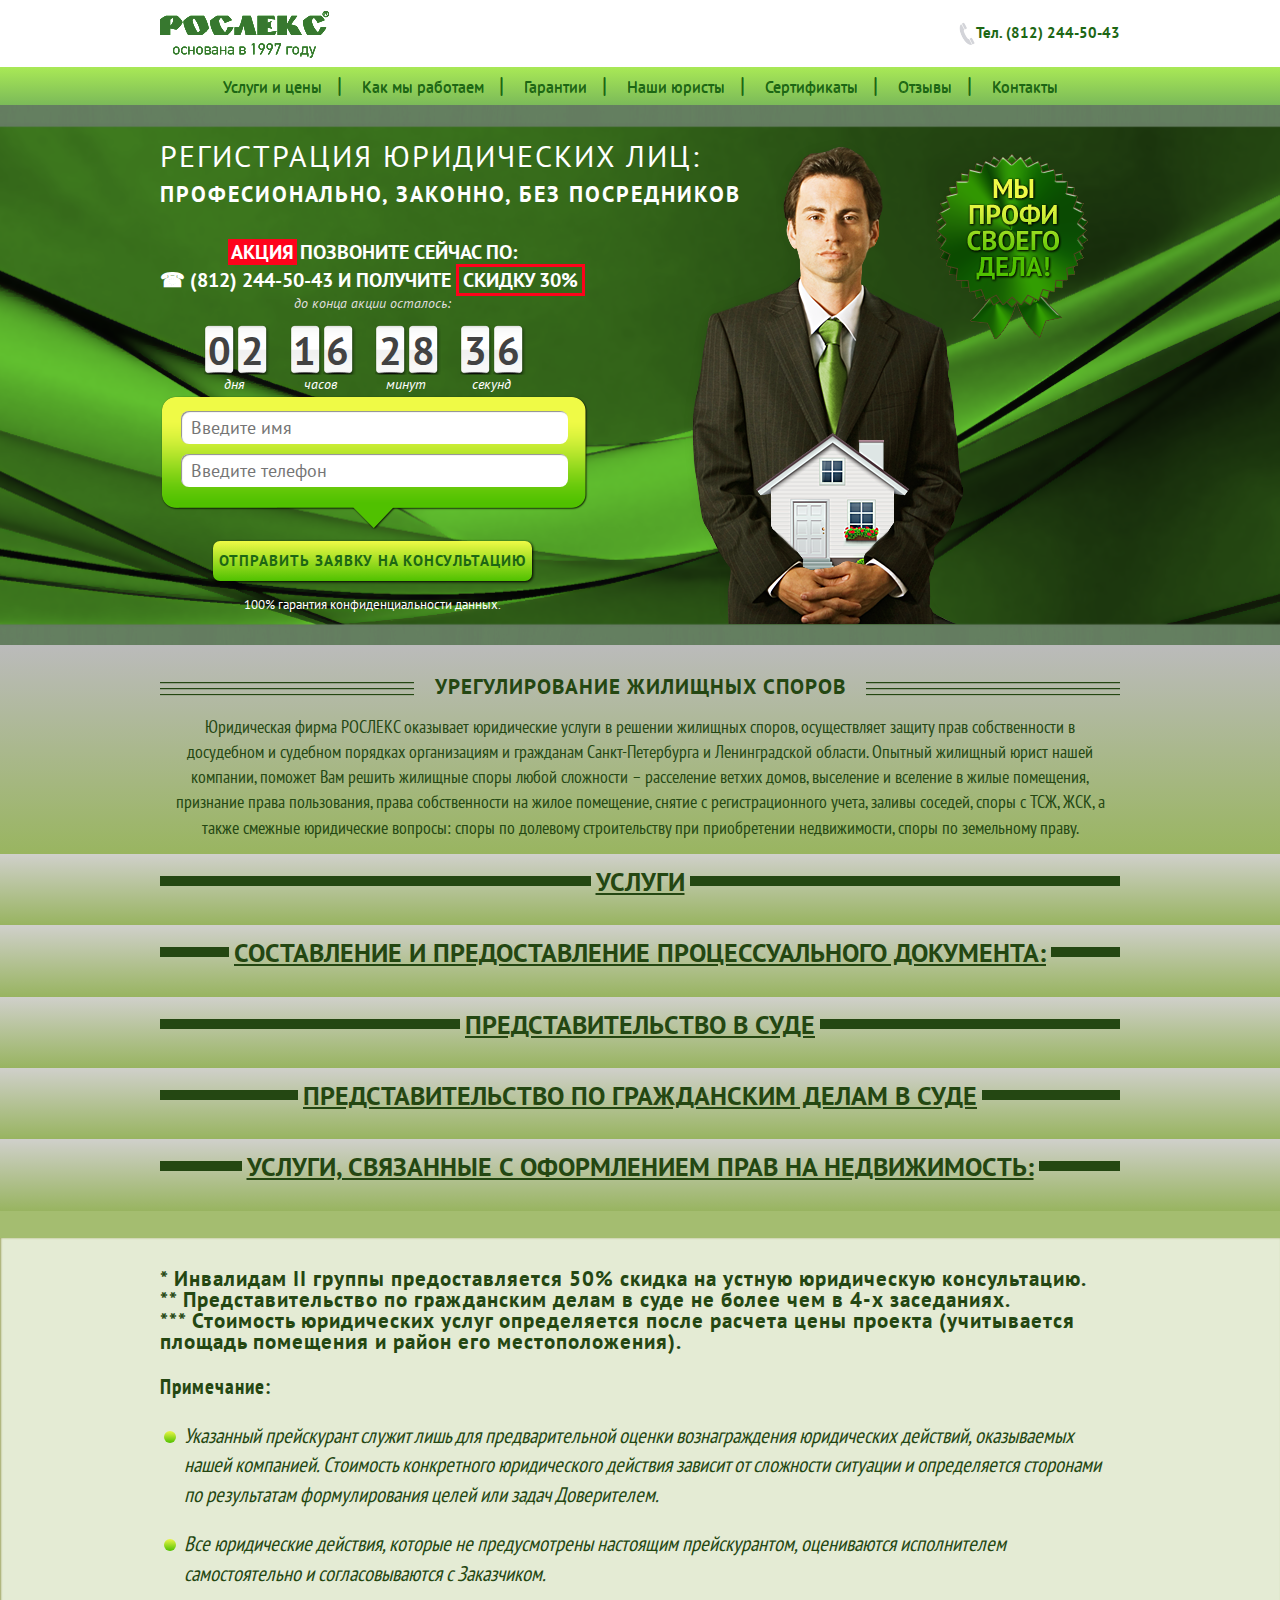
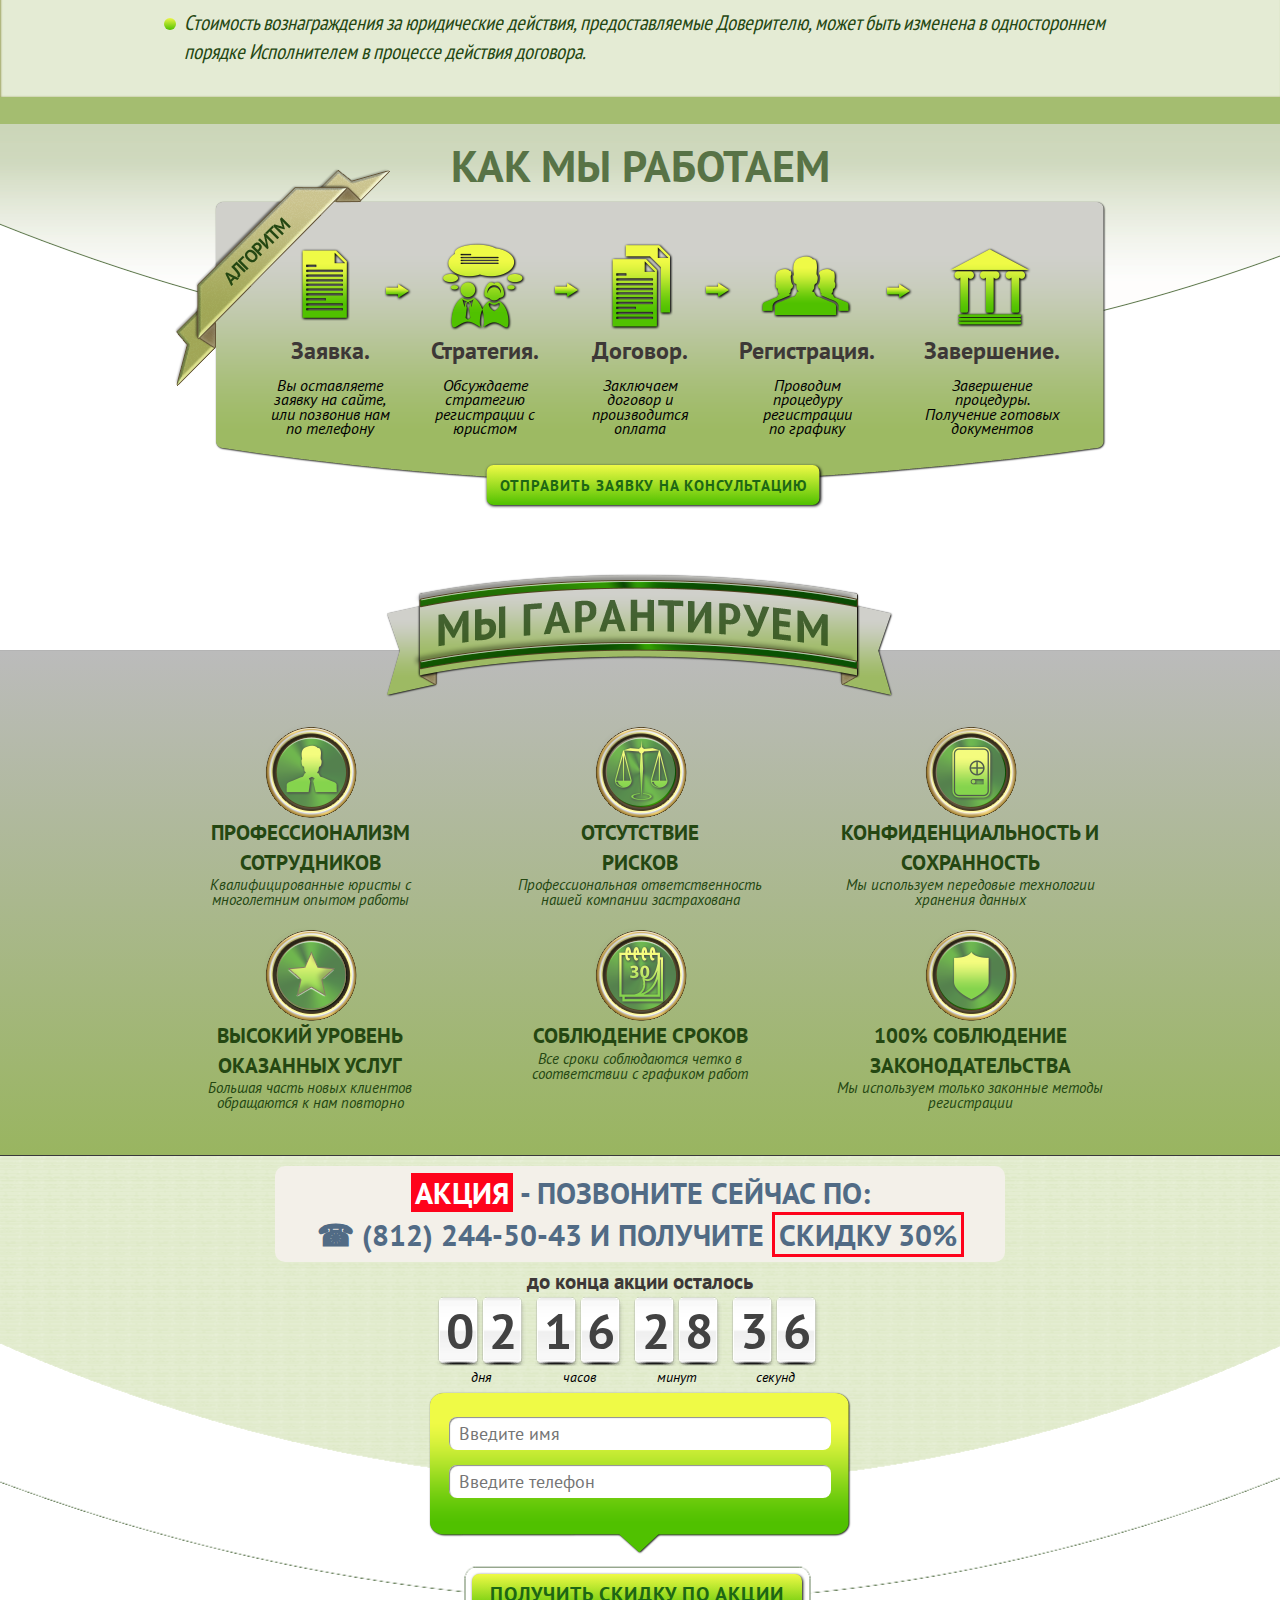
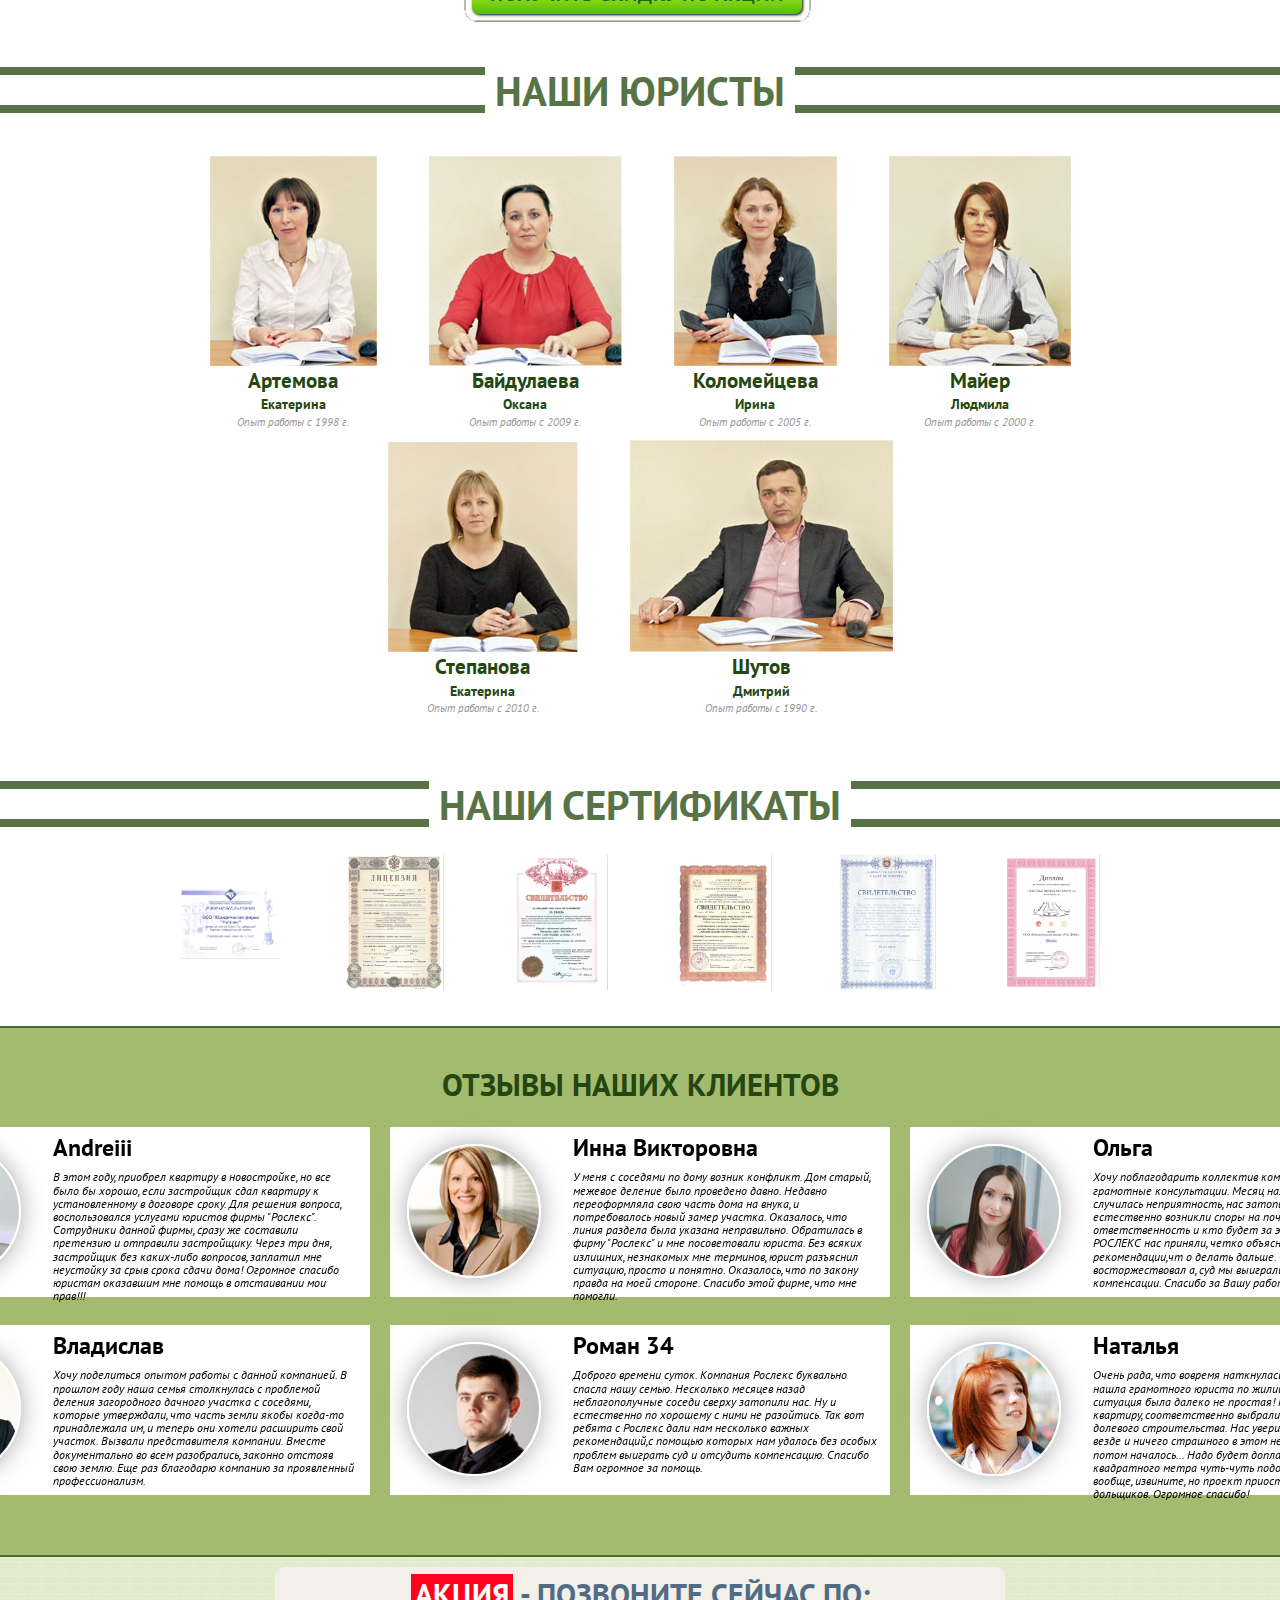
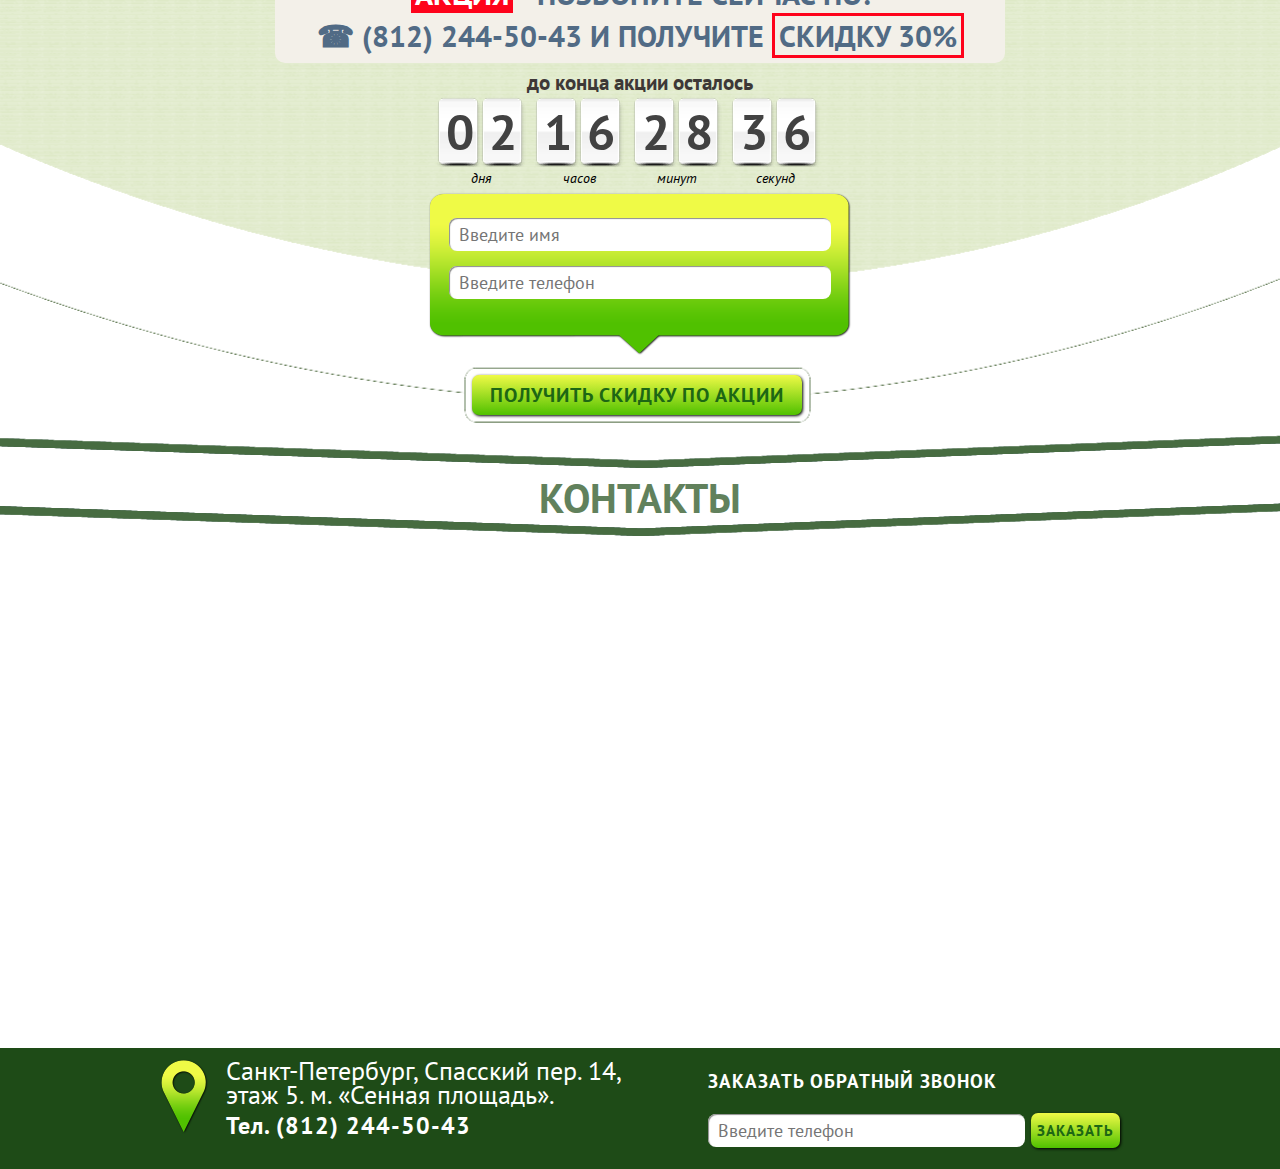
==== commit 7e2d65ed: "feedback upd, getting remove" ====
--- a/housing.html
+++ b/housing.html
@@ -2,12 +2,12 @@
 <html>
 	<head>
 		<meta charset="utf-8">
-		<title>✔ Cпоры: ☎ (812) 244-50-43</title>
+		<title>✔ Жилищный юрист:  (812) 244-50-43</title>
 		<!-- <meta name="viewport" content="width=device-width, initial-scale=1"> -->
 		<meta name="format-detection" content="telephone=no">
 		<!-- <link rel="icon" type="image/x-icon" href="img/favicon/favicon_registr.ico" /> -->
 		<link rel="icon" type="image/x-icon" href="img/favicon/favicon_registr.ico" />
-		<meta name="description" content="★★★ Решение жилищных споров: ☎ (812) 244-50-43 ★★★">
+		<meta name="description" content="★★★ Жилищный юрист, по решению любых споров, в жилищной сфере:  (812) 244-50-43 ★★★">
 		<meta name="Keywords" content="жилищные споры">
 		<!-- <meta name="viewport" content="width=device-width"/> -->
 		<!-- <meta name="viewport" content="width=1200"> -->
@@ -993,29 +993,7 @@
 				</div>
 			</div>
 			<!-- END work -->
-			<!-- BEGIN getting  -->
-			<div class="getting">
-				<p class="header-linear header-linear--green"><span>НАШИ РЕЗУЛЬТАТЫ : РЕШЕНИЯ СУДОВ</span></p>
-				<div class="getting__in">
-					<div class="getting__list getting__list-l getting__list_slider">
-						<a href="img/get_reg_1.jpg" data-lightbox="roadtrip" data-title=""><img src="img/get_reg_1.jpg"></a>
-						<a href="img/get_reg_2.jpg" data-lightbox="roadtrip" data-title=""><img src="img/get_reg_2.jpg"></a>
-						<a href="img/get_reg_3.jpg" data-lightbox="roadtrip" data-title=""><img src="img/get_reg_3.jpg" width=100></a>
-						<a href="img/get_reg_4.jpg" data-lightbox="roadtrip" data-title=""><img src="img/get_reg_4.jpg"></a>
-						<a href="img/get_reg_5.jpg" data-lightbox="roadtrip" data-title=""><img src="img/get_reg_5.jpg"></a>
-						<a href="img/get_reg_6.jpg" data-lightbox="roadtrip" data-title=""><img src="img/get_reg_6.jpg" width=100></a>
-						<a href="img/get_reg_7.jpg" data-lightbox="roadtrip" data-title=""><img src="img/get_reg_7.jpg"></a>
-						<a href="img/get_reg_8.jpg" data-lightbox="roadtrip" data-title=""><img src="img/get_reg_8.jpg"></a>
-						<a href="img/get_reg_9.jpg" data-lightbox="roadtrip" data-title=""><img src="img/get_reg_9.jpg" width=100></a>
-						<a href="img/get_reg_10.jpg" data-lightbox="roadtrip" data-title=""><img src="img/get_reg_10.jpg"></a>
-						<a href="img/get_reg_11.jpg" data-lightbox="roadtrip" data-title=""><img src="img/get_reg_11.jpg"></a>
-						<a href="img/get_reg_12.jpg" data-lightbox="roadtrip" data-title=""><img src="img/get_reg_12.jpg" width=100></a>
-						<a href="img/get_reg_13.jpg" data-lightbox="roadtrip" data-title=""><img src="img/get_reg_13.jpg"></a>
-						<a href="img/get_reg_14.jpg" data-lightbox="roadtrip" data-title=""><img src="img/get_reg_14.jpg" width=100></a>
-					</div>
-				</div>
-			</div>
-			<!-- END getting -->
+
 			<!-- BEGIN guarantees  -->
 			<div class="guarantees guarantees--green">
 				<div class="guarantees__in">
@@ -1166,65 +1144,65 @@
 						<div class="feed">
 							<div class="feedback__author_photo">
 								<div class="feedback__photo_wrap">
-									<img src="img/feed_new_1.jpeg" alt="">
+									<img src="img/feed_h_1.jpg" alt="">
 								</div>
 							</div>
 							<div class="feedback__text">
-								<h2 class="feedback__author_name">Петр Романов</h2>
+								<h2 class="feedback__author_name">Инна Викторовна</h2>
 								<p class="feedback__review">
-									Попал в ДТП. Невнимательный водитель въехал в задок. Не очень сильный удар, но все же испортил довольно дорогой задний бампер недешевой машины. Вину свою не отрицал, охотно подписал Евро-протокол, оставил свои контакты. Обратился в его страховую "РЕСО-Гарантия" за возмещением ущерба. Заставили съездить завести сберкнижку (открыть счет в сбербанке), фотографии повреждений отправили на оценку в центральный офис в Москву.
+									У меня с соседями по дому возник конфликт. Дом старый, межевое деление было проведено давно. Недавно переоформляла свою часть дома на внука, и потребовалось новый замер участка. Оказалось, что линия раздела была указана неправильно. Обратилась в фирму "Рослекс" и мне посоветовали юриста. Без всяких излишних, незнакомых мне терминов, юрист разъяснил ситуацию, просто и понятно. Оказалось, что по закону правда на моей стороне. Спасибо этой фирме, что мне помогли.  
 								</p>
 							</div>
 						</div>
 						<div class="feed">
 							<div class="feedback__author_photo">
 								<div class="feedback__photo_wrap">
-									<img src="img/feed_new_5.jpg" alt="">
+									<img src="img/feed_h_2.jpg" alt="">
 								</div>
 							</div>
 							<div class="feedback__text">
-								<h2 class="feedback__author_name">Оксана Германенко</h2>
+								<h2 class="feedback__author_name">Ольга</h2>
 								<p class="feedback__review">
-									Именно благодаря работе юридической фирме " Рослекс" на конец то был произведен раздел совместно нажитого мной и моим бывшим мужем имущества. Это дело тянулось бы бесконечно долго, постоянные судебные заседания и волокита, а у меня не было ни сил, ни желания во всем этом участвовать. Доверилась " Рослекс" и не пожалела) квалифицированные юристы, настоящие профессионалы в своем деле.
+									Хочу поблагодарить коллектив компании РОСЛЕКС за грамотные консультации. Месяц назад у нас в семье случилась неприятность, нас затопили соседи снизу, и естественно возникли споры на почве того чья же это ответственность и кто будет за это отвечать. В РОСЛЕКС нас приняли, четко объяснили наши права и дали рекомендации,чт о делать дальше. Справедливость восторжествовал а, суд мы выиграли и ждем теперь компенсации. Спасибо за Вашу работу! 
 								</p>
 							</div>
 						</div>
 						<div class="feed">
 							<div class="feedback__author_photo">
 								<div class="feedback__photo_wrap">
-									<img src="img/feed_new_6.jpg" alt="">
+									<img src="img/feed_h_3.jpg" alt="">
 								</div>
 							</div>
 							<div class="feedback__text">
-								<h2 class="feedback__author_name">Татьяна Николаевна</h2>
+								<h2 class="feedback__author_name">Валерий Григоренко</h2>
 								<p class="feedback__review">
-									Огромное спасибо Вам за оказание юридической помощи! С моей проблемой мне отказали в нескольких фирмах. Мне необходимо было узаконить и официально оформить договор договор купли-продажи на дом, который я купила в прошлом году по доверенности у человека, который вовремя не вступил в наследство после смерти бабушки, не имел на этот дом завещания и к сожалению растерял часть документов на этот дом.
+									Жилищный юрист помог мне выиграть дело связанное с моими незадачливыми соседями сверху. Когда после работы я пришел домой и обнаружил в своей квартире реку Амазонку, я сразу поднялся к соседям, но они все отрицали, мол это трубу порвали между стенами, мы не причем. В итоге все решилось в досудебном порядке, при помощи этой замечательной фирмы и её грамотных юристов. Всегда боритесь за правду, вот, что я вам скажу!
 								</p>
 							</div>
 						</div>
 						<div class="feed">
 							<div class="feedback__author_photo">
 								<div class="feedback__photo_wrap">
-									<img src="img/feed_new_2.jpg" alt="">
+									<img src="img/feed_h_4.jpg" alt="">
 								</div>
 							</div>
 							<div class="feedback__text">
-								<h2 class="feedback__author_name">Роман</h2>
+								<h2 class="feedback__author_name">Виктор</h2>
 								<p class="feedback__review">
-									Для своего бизнеса долго сомневался, что выбрать ИП, ПБОЮЛ или вообще ООО. Обратился за консультацией, очень грамотно растолковали все нюансы. В итоге заказал подготовку полного пакета документов и помощь в регистрации. Абсолютно не жалею потраченных денег, иначе с нашей бюрократией просто запарился бегать по всем инстанциям. Спасибо, я очень доволен и рекомендую!
+									Эта компания однажды очень помогла мне в жизни. Была одна неприятная история, когда к моему отцу въехала новая женщина, и начала жить там, как будто так и было. Когда отец умер, у нас с ней начались разногласия по вопросу наследия жилплощади. Я обратился в Рослекс за помощью, и они все законно обосновали, после чего эта женщина вылетела оттуда пробкой при помощи участкового и под угрозой судебной расправы. До сих пор благодарен этим юристам. 
 								</p>
 							</div>
 						</div>
 						<div class="feed">
 							<div class="feedback__author_photo">
 								<div class="feedback__photo_wrap">
-									<img src="img/feed_new_4.jpg" alt="">
+									<img src="img/feed_h_5.jpg" alt="">
 								</div>
 							</div>
 							<div class="feedback__text">
-								<h2 class="feedback__author_name">Виктор</h2>
+								<h2 class="feedback__author_name">Andreiii</h2>
 								<p class="feedback__review">
-									Хочу поделиться хорошим отзывом об этой компании. Дело в том, что на заре своей предпринимательской деятельности, я не был подкован в этом деле, и специалисты этой фирмы меня проконсультировали, можно сказать дали билет в этот долгий и нелегкий путь. Помогли понять и изучить всякие подводные камни нашей законодательной базы. Буду вечно им благодарен за это.
+									В этом году, приобрел квартиру в новостройке, но все было бы хорошо, если застройщик сдал квартиру к установленному в договоре сроку. Для решения вопроса, воспользовался услугами юристов фирмы "Рослекс". Сотрудники данной фирмы, сразу же составили претензию и отправили застройщику. Через три дня, застройщик без каких-либо вопросов, заплатил мне неустойку за срыв срока сдачи дома! Огромное спасибо юристам оказавшим мне помощь в отстаивании мои прав!!!
 								</p>
 							</div>
 						</div>
@@ -1233,65 +1211,65 @@
 						<div class="feed">
 							<div class="feedback__author_photo">
 								<div class="feedback__photo_wrap">
-									<img src="img/feed_new_3.jpg" alt="">
+									<img src="img/feed_h_7.jpg" alt="">
 								</div>
 							</div>
 							<div class="feedback__text">
-								<h2 class="feedback__author_name">Влад</h2>
+								<h2 class="feedback__author_name">Роман 34</h2>
 								<p class="feedback__review">
-									Когда мой друг только открывал свою фирму, то РОСЛЕКС был как нельзя кстати. Заказывали у них изготовление специальной печати предприятия, а позднее через них открывали расчетный счет в банке. Время от времени они нам помогали улаживать всякие юридические вопросы и даже конфликты. Очень хорошая фирма, квалифицированные сотрудники, и в целом, приятно с ними работать.
+									Доброго времени суток. Компания Рослекс буквально спасла нашу семью. Несколько месяцев назад неблагополучные соседи сверху затопили нас. Ну и естественно по хорошему с ними не разойтись. Так вот ребята с Рослекс дали нам несколько важных рекомендаций,с помощью которых нам удалось без особых проблем выиграть суд и отсудить компенсацию. Спасибо Вам огромное за помощь.
 								</p>
 							</div>
 						</div>
 						<div class="feed">
 							<div class="feedback__author_photo">
 								<div class="feedback__photo_wrap">
-									<img src="img/feed_new_7.jpg" alt="">
+									<img src="img/feed_h_6.jpg" alt="">
 								</div>
 							</div>
 							<div class="feedback__text">
 								<h2 class="feedback__author_name">Наталья</h2>
 								<p class="feedback__review">
-									При возникновении задачи регистрации фирмы, столкнулись с проблемой к кому обратиться, ведь услуг таких предоставляется немало, а вот чтоб были компетентные и добросовестные люди уже другой вопрос, коллеги посоветовали данную фирму "Рослекс" мы обратились и не пожалели ни минуты, увидели четкую профессиональную работу.
+									Очень рада, что вовремя наткнулась на объявление и нашла грамотного юриста по жилищным вопросам. У нас ситуация была далеко не простая! Мы решили купить квартиру, соответственно выбрали, а там договор долевого строительства. Нас уверили, что сейчас так везде и ничего страшного в этом нет. Мы повелись! А потом началось... Надо будет доплатить тут, стоимость квадратного метра чуть-чуть подорожала, а закончилось вообще, извините, но проект приостановлен, мало дольщиков. Огромное спасибо! 
 								</p>
 							</div>
 						</div>
 						<div class="feed">
 							<div class="feedback__author_photo">
 								<div class="feedback__photo_wrap">
-									<img src="img/feed_new_10.jpg" alt="">
+									<img src="img/feed_h_8.jpg" alt="">
 								</div>
 							</div>
 							<div class="feedback__text">
-								<h2 class="feedback__author_name">Vitmar</h2>
+								<h2 class="feedback__author_name">Мария</h2>
 								<p class="feedback__review">
-									Пол года назад обратилась в Юридическая фирма "РОСЛЕКС", с целью регистрации индивидуальной предпринимательской деятельности. Порекомендовали друзья как ответственную фирму. Что и подтверждаю. Созвонившись, перечислили пакет необходимых документов, которые на следующий день я подвёз. И к моему удивлению через три дня всё было подготовлено. Впоследствии с документацией проблем не возникало. Считаю сделано оперативно, грамотно и надёжно.
+									Компания очень помогла нам в спорах с соседями (да, даже не один у нас с ними был конфликт). Что поделать, "повезло" жить с "хорошими" людьми. Но фирма "Рослекс" нам все доступно о наших правах и возможностях разъяснила, теперь конфликтов с соседушками стало меньше (метры поделены, шумы устранены, режим нейтралитета). Спасибо большое грамотным юристам фирмы. 
 								</p>
 							</div>
 						</div>
 						<div class="feed">
 							<div class="feedback__author_photo">
 								<div class="feedback__photo_wrap">
-									<img src="img/feed_new_8.jpg" alt="">
+									<img src="img/feed_h_9.jpg" alt="">
 								</div>
 							</div>
 							<div class="feedback__text">
-								<h2 class="feedback__author_name">Романов Максим Петрович</h2>
+								<h2 class="feedback__author_name">Алена</h2>
 								<p class="feedback__review">
-									Здравствуйте!Пришлось воспользоватся услугами юридической фирмы "Рослекс".Консультировался по поводу оформления и регистрации нового предприятия.Предварительно перед этим созвонился,ответил секретарь и назначил мне встречу с юристом.Все прошло хорошо, в уютной обстановке.Я узнал все что нужно было. Что касается цены,то все устроило.Как для юр.организации,то прайс-лист адекватный.Спасибо!
+									Спасибо компании, очень сильно помогли мне. У меня была комната в коммуналке, в которой я давно не жила, и хотела ее продать. Но соседи по квартире сложные люди. А так как, приоритет покупки у них, никак не получалось с ними договориться. Я решила обратиться в юридическую фирму за консультацией и не зря. В фирме РОСЛЕКС мне оказали грамотную помощь в решении моей проблемы.
 								</p>
 							</div>
 						</div>
 						<div class="feed">
 							<div class="feedback__author_photo">
 								<div class="feedback__photo_wrap">
-									<img src="img/feed_new_9.jpg" alt="">
+									<img src="img/feed_h_10.jpg" alt="">
 								</div>
 							</div>
 							<div class="feedback__text">
-								<h2 class="feedback__author_name">Евгения</h2>
+								<h2 class="feedback__author_name">Владислав</h2>
 								<p class="feedback__review">
-									Услугами данной компании я уже довольно давно пользуюсь. Еще когда только-только свой бизнес открывала, обращалась в эту компанию за помощью в регистрации как индивидуального предпринимателя. Оперативно и быстро мне пакет документов помогли собрать, проконсультировали по всем интересующим меня вопросам, даже несколько советов дали по поводу дальнейшего развития бизнеса. В общем, услугами компании я осталась очень довольна!
+									Хочу поделиться опытом работы с данной компанией. В прошлом году наша семья столкнулась с проблемой деления загородного дачного участка с соседями, которые утверждали, что часть земли якобы когда-то принадлежала им, и теперь они хотели расширить свой участок. Вызвали представителя компании. Вместе документально во всем разобрались, законно отстояв свою землю. Еще раз благодарю компанию за проявленный профессионализм.
 								</p>
 							</div>
 						</div>
--- a/css/screen.css
+++ b/css/screen.css
@@ -276,7 +276,7 @@
 
 .up--reg { background: url("../img/up_reg.png") no-repeat 0 0; width: 45px; height: 43px; }
 
-.bd--red { border: 3px solid #fe031b; display: inline; padding: 0 4px; }
+.bd--red { border: 3px solid #fe031b; display: inline; padding: 0 4px; white-space: nowrap; }
 
 .topline__mail--orange { color: #ff7301; }
 
